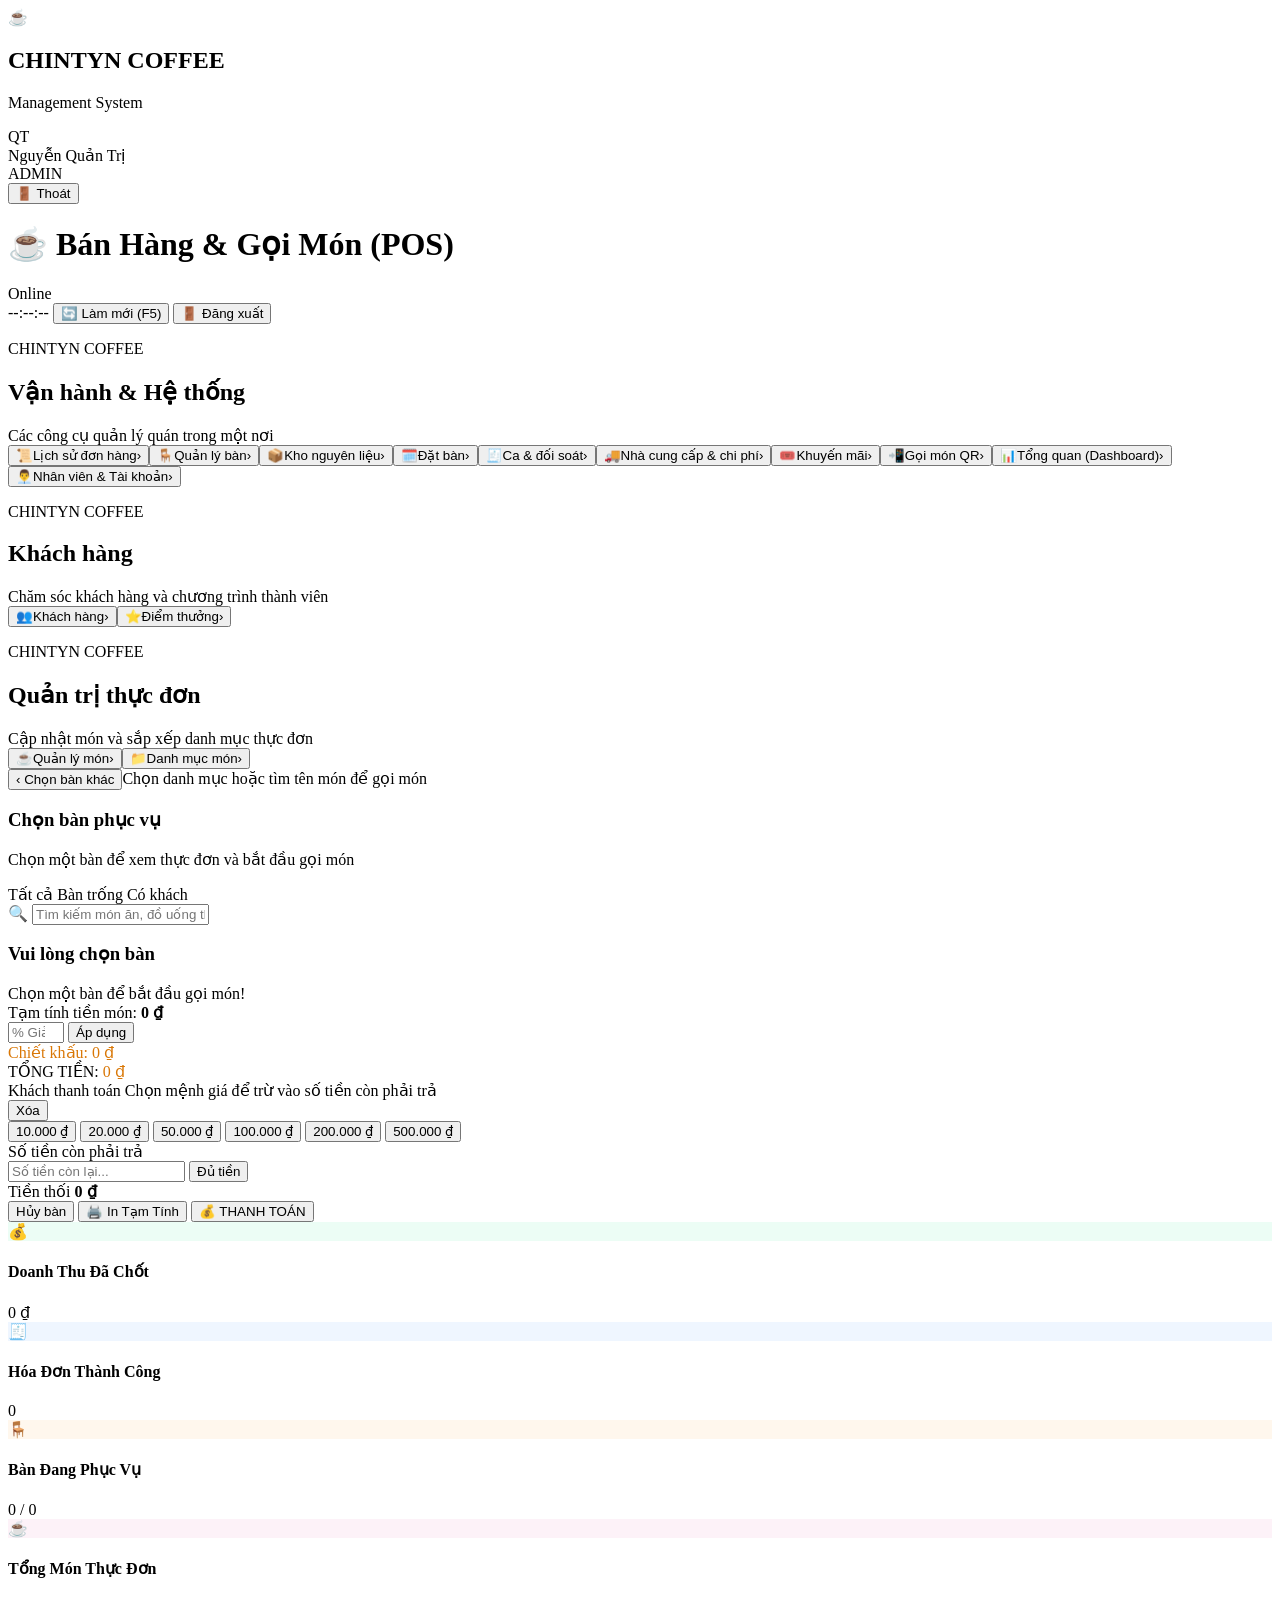
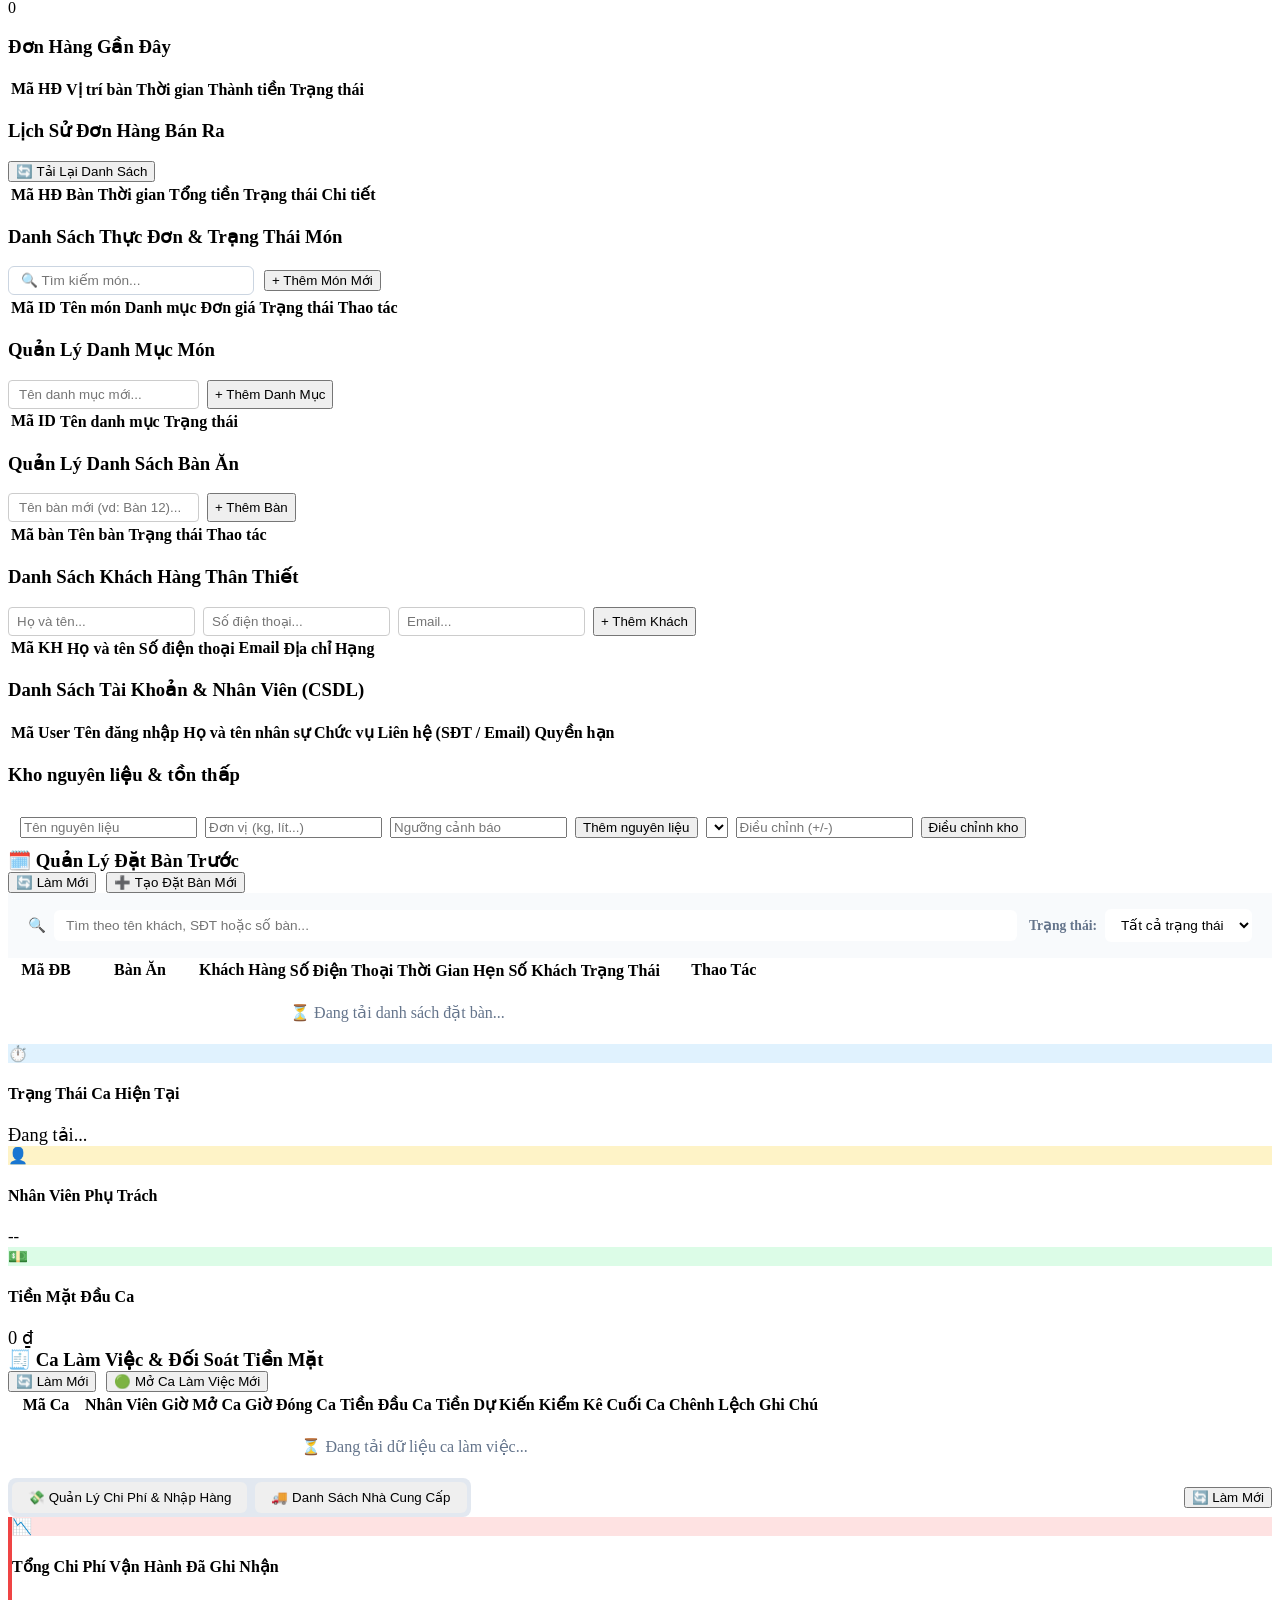
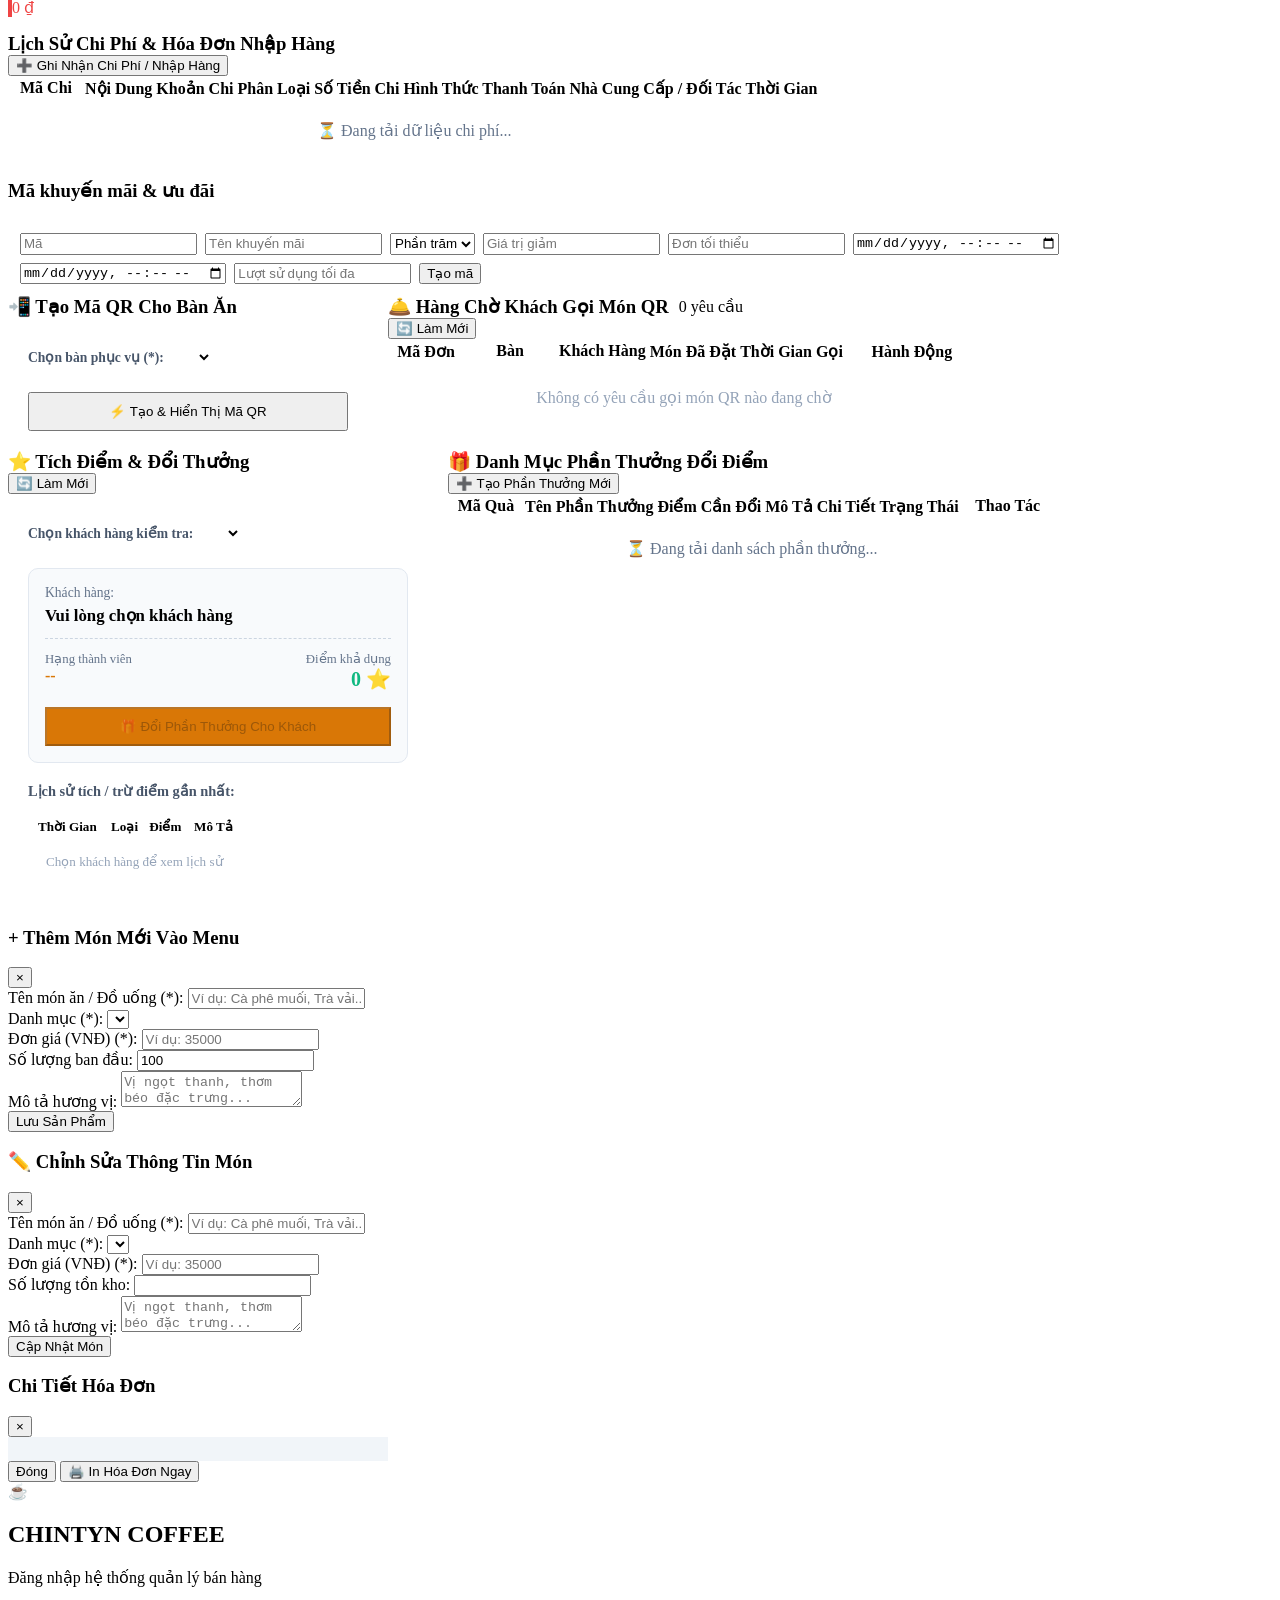
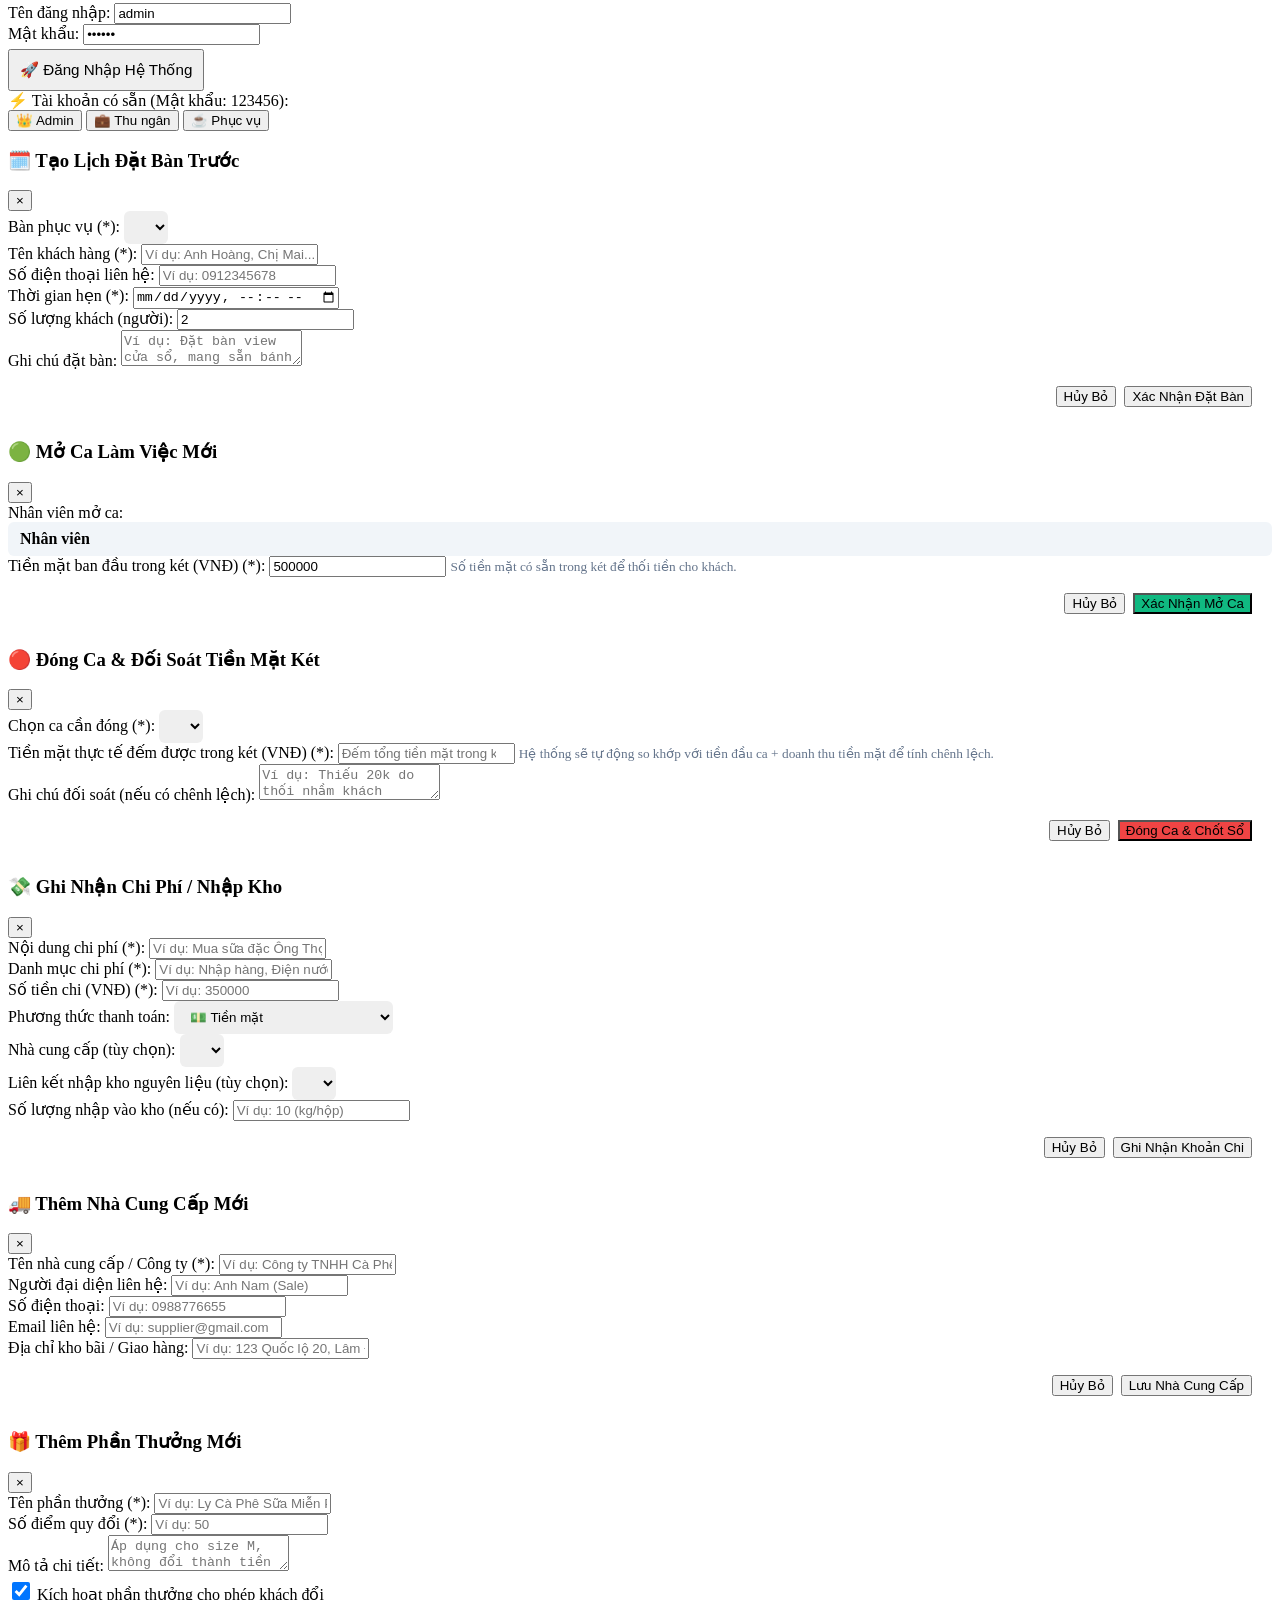
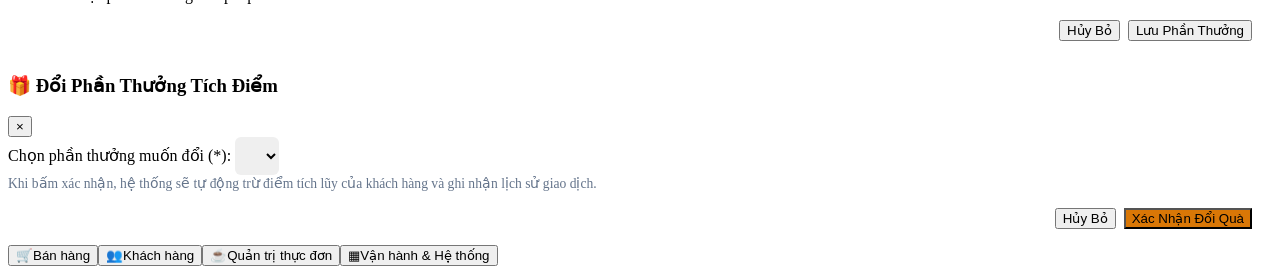
==== src/main/resources/static/index.html @ 024c8ac2 "Merge branch 'NguyenThiMongTuyen'" ====
<!DOCTYPE html>
<html lang="vi">
<head>
  <meta charset="UTF-8">
  <meta name="viewport" content="width=device-width, initial-scale=1.0">
  <title>ChinTyn Coffee - Hệ Thống Quản Lý Bán Hàng & POS</title>
  <link rel="stylesheet" href="/css/style.css">
<link rel="stylesheet" href="/css/components/navigation.css">
  <link rel="icon" href="data:image/svg+xml,<svg xmlns=%22http://www.w3.org/2000/svg%22 viewBox=%220 0 100 100%22><text y=%22.9em%22 font-size=%2290%22>☕</text></svg>">
</head>
<body>

  <!-- ================= SIDEBAR (GIỐNG HỆ THỐNG QUÁN CAFE) ================= -->
<div class="app-identity"><div class="brand-section">
      <div class="brand-icon">☕</div>
      <div class="brand-info">
        <h2>CHINTYN COFFEE</h2>
        <p>Management System</p>
      </div>
    </div>    <div class="user-profile-card">
      <div class="user-avatar" id="sidebarUserAvatar">QT</div>
      <div class="user-details">
        <div class="user-name" id="sidebarUserName">Nguyễn Quản Trị</div>
        <span class="user-role-badge" id="sidebarUserRole">ADMIN</span>
      </div>
      <button class="btn-logout" id="btnLogout" title="Đăng xuất khỏi hệ thống">
        <span>🚪</span>
        <span>Thoát</span>
      </button>
    </div>
</div>

  <!-- ================= MAIN WRAPPER ================= -->
  <div class="app-main">

    <!-- TOPBAR -->
    <header class="app-topbar">
      <div class="topbar-title">
        <h1 id="topbarPageTitle">☕ Bán Hàng & Gọi Món (POS)</h1>
        <div class="status-badge">
          <span class="status-dot"></span>
          <span>Online</span>
        </div>
      </div>
      <div class="topbar-actions">
        <span class="realtime-clock" id="realtimeClock">--:--:--</span>
        <button class="btn-refresh" id="btnRefreshAll" title="Làm mới toàn bộ dữ liệu">
          <span>🔄</span>
          <span>Làm mới (F5)</span>
        </button>
        <button class="btn-topbar-logout" id="btnTopbarLogout" title="Đăng xuất khỏi hệ thống">
          <span>🚪</span>
          <span>Đăng xuất</span>
        </button>
      </div>
    </header>

<div class="section-trail" hidden><button type="button" id="btnBackToHub">‹ Quay lại</button><span id="currentSectionName"></span></div>
    <!-- CONTENT AREA -->
    <div class="content-area"><section class="page-view hub-view" id="operationsPageView"><div class="hub-heading"><p>CHINTYN COFFEE</p><h2>Vận hành & Hệ thống</h2><span>Các công cụ quản lý quán trong một nơi</span></div><div class="feature-grid"><button type="button" class="nav-item feature-tile" data-page="orders"><span class="feature-icon">📜</span><span class="feature-label">Lịch sử đơn hàng</span><span class="feature-arrow" aria-hidden="true">›</span></button><button type="button" class="nav-item feature-tile" data-page="tables"><span class="feature-icon">🪑</span><span class="feature-label">Quản lý bàn</span><span class="feature-arrow" aria-hidden="true">›</span></button><button type="button" class="nav-item feature-tile" data-page="inventory"><span class="feature-icon">📦</span><span class="feature-label">Kho nguyên liệu</span><span class="feature-arrow" aria-hidden="true">›</span></button><button type="button" class="nav-item feature-tile" data-page="reservations"><span class="feature-icon">🗓️</span><span class="feature-label">Đặt bàn</span><span class="feature-arrow" aria-hidden="true">›</span></button><button type="button" class="nav-item feature-tile" data-page="shifts"><span class="feature-icon">🧾</span><span class="feature-label">Ca & đối soát</span><span class="feature-arrow" aria-hidden="true">›</span></button><button type="button" class="nav-item feature-tile" data-page="suppliers"><span class="feature-icon">🚚</span><span class="feature-label">Nhà cung cấp & chi phí</span><span class="feature-arrow" aria-hidden="true">›</span></button><button type="button" class="nav-item feature-tile" data-page="promotions"><span class="feature-icon">🎟️</span><span class="feature-label">Khuyến mãi</span><span class="feature-arrow" aria-hidden="true">›</span></button><button type="button" class="nav-item feature-tile" data-page="qr-orders"><span class="feature-icon">📲</span><span class="feature-label">Gọi món QR</span><span class="feature-arrow" aria-hidden="true">›</span></button><button type="button" class="nav-item feature-tile" data-page="dashboard"><span class="feature-icon">📊</span><span class="feature-label">Tổng quan (Dashboard)</span><span class="feature-arrow" aria-hidden="true">›</span></button><button type="button" class="nav-item feature-tile" data-page="users"><span class="feature-icon">👨‍💼</span><span class="feature-label">Nhân viên & Tài khoản</span><span class="feature-arrow" aria-hidden="true">›</span></button></div></section><section class="page-view hub-view" id="customer-hubPageView"><div class="hub-heading"><p>CHINTYN COFFEE</p><h2>Khách hàng</h2><span>Chăm sóc khách hàng và chương trình thành viên</span></div><div class="feature-grid"><button type="button" class="nav-item feature-tile" data-page="customers"><span class="feature-icon">👥</span><span class="feature-label">Khách hàng</span><span class="feature-arrow" aria-hidden="true">›</span></button><button type="button" class="nav-item feature-tile" data-page="loyalty"><span class="feature-icon">⭐</span><span class="feature-label">Điểm thưởng</span><span class="feature-arrow" aria-hidden="true">›</span></button></div></section><section class="page-view hub-view" id="menu-hubPageView"><div class="hub-heading"><p>CHINTYN COFFEE</p><h2>Quản trị thực đơn</h2><span>Cập nhật món và sắp xếp danh mục thực đơn</span></div><div class="feature-grid"><button type="button" class="nav-item feature-tile" data-page="products"><span class="feature-icon">☕</span><span class="feature-label">Quản lý món</span><span class="feature-arrow" aria-hidden="true">›</span></button><button type="button" class="nav-item feature-tile" data-page="categories"><span class="feature-icon">📁</span><span class="feature-label">Danh mục món</span><span class="feature-arrow" aria-hidden="true">›</span></button></div></section>

      <!-- ================= 1. POS PAGE (BÁN HÀNG) ================= -->
      <section class="page-view active" id="posPageView">
        <div class="pos-container">
<div class="pos-order-toolbar"><button type="button" id="btnChooseAnotherTable">‹ Chọn bàn khác</button><strong id="posSelectedTableName"></strong><span>Chọn danh mục hoặc tìm tên món để gọi món</span></div>

          <!-- CỘT 1: SƠ ĐỒ BÀN -->
          <div class="tables-panel">
            <div class="panel-header">
              <div><h3>Chọn bàn phục vụ</h3><p class="table-step-hint">Chọn một bàn để xem thực đơn và bắt đầu gọi món</p></div>
            </div>
            <div class="table-filter-pills">
              <span class="filter-pill active" data-filter="ALL">Tất cả</span>
              <span class="filter-pill" data-filter="AVAILABLE">Bàn trống</span>
              <span class="filter-pill" data-filter="OCCUPIED">Có khách</span>
            </div>
            <div class="tables-grid" id="tablesGrid">
              <!-- Render động -->
            </div>
          </div>

          <!-- CỘT 2: MENU SẢN PHẨM -->
          <div class="menu-panel">
            <div class="menu-search-bar">
              <div class="search-input-wrap">
                <span class="search-icon">🔍</span>
                <input type="text" id="productSearchInput" placeholder="Tìm kiếm món ăn, đồ uống theo tên...">
              </div>

            </div>
            <div class="categories-bar" id="categoriesBar" aria-label="Lọc món theo danh mục"></div>
            <div class="products-grid" id="productsGrid">
              <!-- Render động -->
            </div>
            <div class="pos-pagination" id="posProductsPagination"></div>
          </div>

          <!-- CỘT 3: HÓA ĐƠN & ORDER -->
          <div class="checkout-panel">
            <div class="checkout-header">
              <h3 id="posActiveTableTitle">Vui lòng chọn bàn</h3>
            </div>

            <div class="cart-items-box" id="cartItemsBox">
              <div class="empty-cart-msg">Chọn một bàn để bắt đầu gọi món!</div>
            </div>

            <div class="checkout-footer">
              <div class="row-calc">
                <span>Tạm tính tiền món:</span>
                <strong id="cartSubTotal">0 ₫</strong>
              </div>

              <!-- Chiết khấu -->
              <div class="input-discount-wrap">
                <input type="number" id="discountPercentInput" placeholder="% Giảm giá (0-100)" min="0" max="100">
                <button class="btn-discount" id="btnApplyDiscount">Áp dụng</button>
              </div>
              <div class="row-calc" style="color: #d97706;">
                <span>Chiết khấu:</span>
                <span id="cartDiscount">0 ₫</span>
              </div>

              <div class="row-calc total-row">
                <span>TỔNG TIỀN:</span>
                <span id="cartFinalTotal" style="color:#d97706;">0 ₫</span>
              </div>

              <div class="cash-change-calc">
                <div class="cash-payment-heading">
                  <div>
                    <span class="cash-payment-title">Khách thanh toán</span>
                    <span class="cash-payment-hint">Chọn mệnh giá để trừ vào số tiền còn phải trả</span>
                  </div>
                  <button type="button" class="cash-clear-btn" id="btnClearCash">Xóa</button>
                </div>
                <div class="cash-denominations" aria-label="Mệnh giá tiền mặt">
                  <button type="button" class="cash-denomination-btn" data-cash-deduct="10000">10.000 ₫</button>
                  <button type="button" class="cash-denomination-btn" data-cash-deduct="20000">20.000 ₫</button>
                  <button type="button" class="cash-denomination-btn" data-cash-deduct="50000">50.000 ₫</button>
                  <button type="button" class="cash-denomination-btn" data-cash-deduct="100000">100.000 ₫</button>
                  <button type="button" class="cash-denomination-btn" data-cash-deduct="200000">200.000 ₫</button>
                  <button type="button" class="cash-denomination-btn" data-cash-deduct="500000">500.000 ₫</button>
                </div>
                <div class="cash-input-row">
                  <label for="cashRemainingInput">Số tiền còn phải trả</label>
                  <div class="cash-input-controls">
                    <input type="number" id="cashRemainingInput" placeholder="Số tiền còn lại..." step="1000" inputmode="numeric">
                    <button type="button" class="cash-exact-btn" id="btnCashExact">Đủ tiền</button>
                  </div>
                </div>
                <div class="cash-change-result">
                  <span>Tiền thối</span>
                  <strong id="changeReturnText">0 ₫</strong>
                </div>
              </div>

              <div class="checkout-btn-group">
                <button class="btn-cancel-table" id="btnCancelTable">Hủy bàn</button>
                <button type="button" class="btn-print-temp" id="btnPrintTempReceipt" title="In phiếu tạm tính cho khách xem">🖨️ In Tạm Tính</button>
                <button class="btn-pay-now" id="btnPayNow">💰 THANH TOÁN</button>
              </div>
            </div>
          </div>

        </div>
      </section>

      <!-- ================= 2. DASHBOARD PAGE ================= -->
      <section class="page-view" id="dashboardPageView">
        <div class="admin-container">
          <div class="kpi-cards-grid">
            <div class="kpi-card">
              <div class="kpi-icon" style="background:#ecfdf5; color:#10b981;">💰</div>
              <div class="kpi-info">
                <h4>Doanh Thu Đã Chốt</h4>
                <div class="kpi-value" id="kpiRevenueToday">0 ₫</div>
              </div>
            </div>
            <div class="kpi-card">
              <div class="kpi-icon" style="background:#eff6ff; color:#3b82f6;">🧾</div>
              <div class="kpi-info">
                <h4>Hóa Đơn Thành Công</h4>
                <div class="kpi-value" id="kpiOrdersCount">0</div>
              </div>
            </div>
            <div class="kpi-card">
              <div class="kpi-icon" style="background:#fff7ed; color:#ea580c;">🪑</div>
              <div class="kpi-info">
                <h4>Bàn Đang Phục Vụ</h4>
                <div class="kpi-value" id="kpiActiveTables">0 / 0</div>
              </div>
            </div>
            <div class="kpi-card">
              <div class="kpi-icon" style="background:#fdf2f8; color:#db2777;">☕</div>
              <div class="kpi-info">
                <h4>Tổng Món Thực Đơn</h4>
                <div class="kpi-value" id="kpiTotalProducts">0</div>
              </div>
            </div>
          </div>

          <div class="data-card">
            <div class="data-card-header">
              <h3>Đơn Hàng Gần Đây</h3>
            </div>
            <table class="data-table">
              <thead>
                <tr>
                  <th>Mã HĐ</th>
                  <th>Vị trí bàn</th>
                  <th>Thời gian</th>
                  <th>Thành tiền</th>
                  <th>Trạng thái</th>
                </tr>
              </thead>
              <tbody id="dashboardRecentOrdersBody"></tbody>
            </table>
          </div>
        </div>
      </section>

      <!-- ================= 3. ORDERS PAGE ================= -->
      <section class="page-view" id="ordersPageView">
        <div class="admin-container">
          <div class="data-card">
            <div class="data-card-header">
              <h3>Lịch Sử Đơn Hàng Bán Ra</h3>
              <button type="button" class="btn-action-sm" id="btnRefreshOrdersList" style="cursor:pointer; display:flex; align-items:center; gap:4px;">🔄 Tải Lại Danh Sách</button>
            </div>
            <table class="data-table">
              <thead>
                <tr>
                  <th>Mã HĐ</th>
                  <th>Bàn</th>
                  <th>Thời gian</th>
                  <th>Tổng tiền</th>
                  <th>Trạng thái</th>
                  <th>Chi tiết</th>
                </tr>
              </thead>
              <tbody id="ordersTableBody"></tbody>
            </table>
          </div>
        </div>
      </section>

      <!-- ================= 4. PRODUCTS PAGE ================= -->
      <section class="page-view" id="productsPageView">
        <div class="admin-container">
          <div class="data-card">
            <div class="data-card-header">
              <h3>Danh Sách Thực Đơn & Trạng Thái Món</h3>
              <div style="display:flex; gap:10px; align-items:center;">
                <input type="text" id="adminProductSearch" placeholder="🔍 Tìm kiếm món..." style="padding:6px 12px; border:1px solid #cbd5e1; border-radius:6px; font-size:0.85rem; width:220px;">
                <button class="btn-primary" id="btnOpenAddProductModal">+ Thêm Món Mới</button>
              </div>
            </div>
            <table class="data-table">
              <thead>
                <tr>
                  <th>Mã ID</th>
                  <th>Tên món</th>
                  <th>Danh mục</th>
                  <th>Đơn giá</th>
                  <th>Trạng thái</th>
                  <th>Thao tác</th>
                </tr>
              </thead>
              <tbody id="productsAdminBody"></tbody>
            </table>
            <!-- Phân trang quản lý món -->
            <div class="pagination-wrapper" id="productsPagination"></div>
          </div>
        </div>
      </section>

      <!-- ================= 5. CATEGORIES PAGE ================= -->
      <section class="page-view" id="categoriesPageView">
        <div class="admin-container">
          <div class="data-card">
            <div class="data-card-header">
              <h3>Quản Lý Danh Mục Món</h3>
              <div style="display:flex; gap:8px;">
                <input type="text" id="addCategoryNameInput" placeholder="Tên danh mục mới..." style="padding:6px 10px; border:1px solid #ccc; border-radius:4px;">
                <button class="btn-primary" id="btnAddCategorySubmit">+ Thêm Danh Mục</button>
              </div>
            </div>
            <table class="data-table">
              <thead>
                <tr>
                  <th>Mã ID</th>
                  <th>Tên danh mục</th>
                  <th>Trạng thái</th>
                </tr>
              </thead>
              <tbody id="categoriesAdminBody"></tbody>
            </table>
          </div>
        </div>
      </section>

      <!-- ================= 6. TABLES PAGE ================= -->
      <section class="page-view" id="tablesPageView">
        <div class="admin-container">
          <div class="data-card">
            <div class="data-card-header">
              <h3>Quản Lý Danh Sách Bàn Ăn</h3>
              <div style="display:flex; gap:8px;">
                <input type="text" id="addTableNameInput" placeholder="Tên bàn mới (vd: Bàn 12)..." style="padding:6px 10px; border:1px solid #ccc; border-radius:4px;">
                <button class="btn-primary" id="btnAddTableSubmit">+ Thêm Bàn</button>
              </div>
            </div>
            <table class="data-table">
              <thead>
                <tr>
                  <th>Mã bàn</th>
                  <th>Tên bàn</th>
                  <th>Trạng thái</th>
                  <th>Thao tác</th>
                </tr>
              </thead>
              <tbody id="tablesAdminBody"></tbody>
            </table>
          </div>
        </div>
      </section>

      <!-- ================= 7. CUSTOMERS PAGE ================= -->
      <section class="page-view" id="customersPageView">
        <div class="admin-container">
          <div class="data-card">
            <div class="data-card-header">
              <h3>Danh Sách Khách Hàng Thân Thiết</h3>
              <div style="display:flex; gap:8px;">
                <input type="text" id="addCustomerName" placeholder="Họ và tên..." style="padding:6px 8px; border:1px solid #ccc; border-radius:4px;">
                <input type="text" id="addCustomerPhone" placeholder="Số điện thoại..." style="padding:6px 8px; border:1px solid #ccc; border-radius:4px;">
                <input type="email" id="addCustomerEmail" placeholder="Email..." style="padding:6px 8px; border:1px solid #ccc; border-radius:4px;">
                <button class="btn-primary" id="btnAddCustomerSubmit">+ Thêm Khách</button>
              </div>
            </div>
            <table class="data-table">
              <thead>
                <tr>
                  <th>Mã KH</th>
                  <th>Họ và tên</th>
                  <th>Số điện thoại</th>
                  <th>Email</th>
                  <th>Địa chỉ</th>
                  <th>Hạng</th>
                </tr>
              </thead>
              <tbody id="customersAdminBody"></tbody>
            </table>
          </div>
        </div>
      </section>

      <!-- ================= 8. USERS PAGE ================= -->
      <section class="page-view" id="usersPageView">
        <div class="admin-container">
          <div class="data-card">
            <div class="data-card-header">
              <h3>Danh Sách Tài Khoản & Nhân Viên (CSDL)</h3>
            </div>
            <table class="data-table">
              <thead>
                <tr>
                  <th>Mã User</th>
                  <th>Tên đăng nhập</th>
                  <th>Họ và tên nhân sự</th>
                  <th>Chức vụ</th>
                  <th>Liên hệ (SĐT / Email)</th>
                  <th>Quyền hạn</th>
                </tr>
              </thead>
              <tbody id="usersAdminBody"></tbody>
            </table>
          </div>
        </div>
      </section>

      <section class="page-view" id="inventoryPageView">
        <div class="admin-container">
          <div class="data-card">
            <div class="data-card-header"><h3>Kho nguyên liệu & tồn thấp</h3></div>
            <div style="display:flex;gap:8px;flex-wrap:wrap;padding:12px">
              <input id="opIngredientName" placeholder="Tên nguyên liệu">
              <input id="opIngredientUnit" placeholder="Đơn vị (kg, lít...)">
              <input id="opIngredientThreshold" type="number" min="0" step="0.001" placeholder="Ngưỡng cảnh báo">
              <button id="opAddIngredient" class="btn-primary">Thêm nguyên liệu</button>
              <select id="opIngredientSelect"></select>
              <input id="opStockQuantity" type="number" step="0.001" placeholder="Điều chỉnh (+/-)">
              <button id="opAdjustStock" class="btn-primary">Điều chỉnh kho</button>
            </div>
            <div id="opIngredients"></div>
            <div id="opProductLowStock"></div>
          </div>
        </div>
      </section>

            <section class="page-view" id="reservationsPageView">
        <div class="admin-container">
          <div class="data-card">
            <div class="data-card-header">
              <div style="display:flex; align-items:center; gap:12px;">
                <h3 style="margin:0;">🗓️ Quản Lý Đặt Bàn Trước</h3>
              </div>
              <div style="display:flex; gap:10px; align-items:center;">
                <button class="btn-action-sm" id="btnRefreshReservations" title="Tải lại danh sách">🔄 Làm Mới</button>
                <button class="btn-primary" id="btnOpenAddReservationModal">➕ Tạo Đặt Bàn Mới</button>
              </div>
            </div>
            <div style="display:flex; gap:12px; padding:16px 20px; background:#f8fafc; border-bottom:1px solid var(--border-color); flex-wrap:wrap; align-items:center;">
              <div style="display:flex; align-items:center; gap:8px; flex:1; min-width:240px;">
                <span style="font-size:0.9rem; color:#64748b;">🔍</span>
                <input type="text" id="resSearchInput" placeholder="Tìm theo tên khách, SĐT hoặc số bàn..." style="width:100%; padding:8px 12px; border:1px solid var(--border-color); border-radius:6px; font-size:0.85rem;">
              </div>
              <div style="display:flex; align-items:center; gap:8px;">
                <span style="font-size:0.85rem; font-weight:600; color:#64748b;">Trạng thái:</span>
                <select id="resFilterStatus" style="padding:8px 12px; border:1px solid var(--border-color); border-radius:6px; font-size:0.85rem; background:#fff;">
                  <option value="ALL">Tất cả trạng thái</option>
                  <option value="BOOKED">Đang đặt trước</option>
                  <option value="CANCELLED">Đã hủy</option>
                </select>
              </div>
            </div>
            <div style="overflow-x:auto;">
              <table class="data-table">
                <thead>
                  <tr>
                    <th style="width:70px;">Mã ĐB</th>
                    <th style="width:110px;">Bàn Ăn</th>
                    <th>Khách Hàng</th>
                    <th>Số Điện Thoại</th>
                    <th>Thời Gian Hẹn</th>
                    <th>Số Khách</th>
                    <th>Trạng Thái</th>
                    <th style="width:120px;">Thao Tác</th>
                  </tr>
                </thead>
                <tbody id="reservationsTableBody">
                  <tr><td colspan="8" align="center" style="padding:20px; color:#64748b;">⏳ Đang tải danh sách đặt bàn...</td></tr>
                </tbody>
              </table>
            </div>
          </div>
        </div>
      </section>

            <section class="page-view" id="shiftsPageView">
        <div class="admin-container">
          <!-- KPI & Active Shift Status Card -->
          <div class="kpi-cards-grid" style="grid-template-columns: repeat(3, 1fr);">
            <div class="kpi-card">
              <div class="kpi-icon" style="background:#e0f2fe; color:#0284c7;">⏱️</div>
              <div class="kpi-info">
                <h4>Trạng Thái Ca Hiện Tại</h4>
                <div class="kpi-value" id="shiftKpiStatus" style="font-size:1.15rem;">Đang tải...</div>
              </div>
            </div>
            <div class="kpi-card">
              <div class="kpi-icon" style="background:#fef3c7; color:#d97706;">👤</div>
              <div class="kpi-info">
                <h4>Nhân Viên Phụ Trách</h4>
                <div class="kpi-value" id="shiftKpiEmployee" style="font-size:1.05rem;">--</div>
              </div>
            </div>
            <div class="kpi-card">
              <div class="kpi-icon" style="background:#dcfce7; color:#16a34a;">💵</div>
              <div class="kpi-info">
                <h4>Tiền Mặt Đầu Ca</h4>
                <div class="kpi-value" id="shiftKpiOpeningCash" style="font-size:1.15rem;">0 ₫</div>
              </div>
            </div>
          </div>

          <div class="data-card">
            <div class="data-card-header">
              <h3 style="margin:0;">🧾 Ca Làm Việc & Đối Soát Tiền Mặt</h3>
              <div style="display:flex; gap:10px; align-items:center;">
                <button class="btn-action-sm" id="btnRefreshShifts" title="Làm mới lịch sử ca">🔄 Làm Mới</button>
                <button class="btn-primary" id="btnToggleShiftAction">🟢 Mở Ca Làm Việc Mới</button>
              </div>
            </div>
            <div style="overflow-x:auto;">
              <table class="data-table">
                <thead>
                  <tr>
                    <th style="width:70px;">Mã Ca</th>
                    <th>Nhân Viên</th>
                    <th>Giờ Mở Ca</th>
                    <th>Giờ Đóng Ca</th>
                    <th>Tiền Đầu Ca</th>
                    <th>Tiền Dự Kiến</th>
                    <th>Kiểm Kê Cuối Ca</th>
                    <th>Chênh Lệch</th>
                    <th>Ghi Chú</th>
                  </tr>
                </thead>
                <tbody id="shiftsTableBody">
                  <tr><td colspan="9" align="center" style="padding:20px; color:#64748b;">⏳ Đang tải dữ liệu ca làm việc...</td></tr>
                </tbody>
              </table>
            </div>
          </div>
        </div>
      </section>

            <section class="page-view" id="suppliersPageView">
        <div class="admin-container">
          <!-- Top Sub-Tab Navigation & Total Expense KPI -->
          <div style="display:flex; justify-content:space-between; align-items:center; flex-wrap:wrap; gap:12px;">
            <div style="display:flex; gap:8px; background:#e2e8f0; padding:4px; border-radius:8px;">
              <button id="tabBtnExpenses" class="btn-action-sm active" style="padding:8px 16px; border:none; border-radius:6px; cursor:pointer;">💸 Quản Lý Chi Phí & Nhập Hàng</button>
              <button id="tabBtnSuppliers" class="btn-action-sm" style="padding:8px 16px; border:none; border-radius:6px; cursor:pointer;">🚚 Danh Sách Nhà Cung Cấp</button>
            </div>
            <div style="display:flex; gap:10px; align-items:center;">
              <button class="btn-action-sm" id="btnRefreshSupplierExpenses">🔄 Làm Mới</button>
            </div>
          </div>

          <!-- Subview 1: Chi Phí & Nhập Kho -->
          <div id="subviewExpenses">
            <div class="kpi-cards-grid" style="grid-template-columns: 1fr; margin-bottom:16px;">
              <div class="kpi-card" style="border-left: 4px solid #ef4444;">
                <div class="kpi-icon" style="background:#fee2e2; color:#dc2626;">📉</div>
                <div class="kpi-info">
                  <h4>Tổng Chi Phí Vận Hành Đã Ghi Nhận</h4>
                  <div class="kpi-value" id="kpiTotalExpensesAmount" style="color:#ef4444;">0 ₫</div>
                </div>
              </div>
            </div>

            <div class="data-card">
              <div class="data-card-header">
                <h3 style="margin:0;">Lịch Sử Chi Phí & Hóa Đơn Nhập Hàng</h3>
                <button class="btn-primary" id="btnOpenAddExpenseModal">➕ Ghi Nhận Chi Phí / Nhập Hàng</button>
              </div>
              <div style="overflow-x:auto;">
                <table class="data-table">
                  <thead>
                    <tr>
                      <th style="width:70px;">Mã Chi</th>
                      <th>Nội Dung Khoản Chi</th>
                      <th>Phân Loại</th>
                      <th>Số Tiền Chi</th>
                      <th>Hình Thức Thanh Toán</th>
                      <th>Nhà Cung Cấp / Đối Tác</th>
                      <th>Thời Gian</th>
                    </tr>
                  </thead>
                  <tbody id="expensesTableBody">
                    <tr><td colspan="7" align="center" style="padding:20px; color:#64748b;">⏳ Đang tải dữ liệu chi phí...</td></tr>
                  </tbody>
                </table>
              </div>
            </div>
          </div>

          <!-- Subview 2: Danh Sách Nhà Cung Cấp -->
          <div id="subviewSuppliers" style="display:none;">
            <div class="data-card">
              <div class="data-card-header">
                <h3 style="margin:0;">Danh Sách Đối Tác & Nhà Cung Cấp</h3>
                <button class="btn-primary" id="btnOpenAddSupplierModal">➕ Thêm Nhà Cung Cấp</button>
              </div>
              <div style="overflow-x:auto;">
                <table class="data-table">
                  <thead>
                    <tr>
                      <th style="width:70px;">Mã NCC</th>
                      <th>Tên Nhà Cung Cấp</th>
                      <th>Người Liên Hệ</th>
                      <th>Số Điện Thoại</th>
                      <th>Email</th>
                      <th>Địa Chỉ</th>
                      <th style="width:90px;">Thao Tác</th>
                    </tr>
                  </thead>
                  <tbody id="suppliersTableBody">
                    <tr><td colspan="7" align="center" style="padding:20px; color:#64748b;">⏳ Đang tải danh sách nhà cung cấp...</td></tr>
                  </tbody>
                </table>
              </div>
            </div>
          </div>
        </div>
      </section>

      <section class="page-view" id="promotionsPageView">
        <div class="admin-container">
          <div class="data-card">
            <div class="data-card-header"><h3>Mã khuyến mãi & ưu đãi</h3></div>
            <div style="display:flex;gap:8px;padding:12px;flex-wrap:wrap">
              <input id="opPromoCode" placeholder="Mã"><input id="opPromoName" placeholder="Tên khuyến mãi">
              <select id="opPromoType"><option value="PERCENT">Phần trăm</option><option value="AMOUNT">Số tiền</option></select>
              <input id="opPromoValue" type="number" min="0" step="0.01" placeholder="Giá trị giảm">
              <input id="opPromoMinimum" type="number" min="0" placeholder="Đơn tối thiểu">
              <input id="opPromoStarts" type="datetime-local" title="Bắt đầu">
              <input id="opPromoEnds" type="datetime-local" title="Kết thúc">
              <input id="opPromoLimit" type="number" min="1" placeholder="Lượt sử dụng tối đa">
              <button id="opAddPromotion" class="btn-primary">Tạo mã</button>
            </div><div id="opPromotions"></div>
          </div>
        </div>
      </section>

            <section class="page-view" id="qr-ordersPageView">
        <div class="admin-container">
          <div style="display:grid; grid-template-columns: 360px 1fr; gap:20px; align-items:start;">
            <!-- Left Card: Tạo mã QR cho bàn -->
            <div class="data-card">
              <div class="data-card-header">
                <h3 style="margin:0;">📲 Tạo Mã QR Cho Bàn Ăn</h3>
              </div>
              <div style="padding:20px; display:flex; flex-direction:column; gap:16px;">
                <div class="form-field">
                  <label style="font-weight:600; font-size:0.85rem; color:#475569;">Chọn bàn phục vụ (*):</label>
                  <select id="qrTableSelect" style="padding:10px 12px; border:1px solid var(--border-color); border-radius:6px; font-size:0.9rem; background:#fff;"></select>
                </div>
                <button class="btn-primary" id="btnGenerateTableQr" style="padding:10px; width:100%; display:flex; justify-content:center; align-items:center; gap:6px;">
                  ⚡ Tạo & Hiển Thị Mã QR
                </button>
                <div id="qrCodeDisplayBox" style="display:none; margin-top:8px;"></div>
              </div>
            </div>

            <!-- Right Card: Hàng chờ duyệt đơn gọi món -->
            <div class="data-card">
              <div class="data-card-header">
                <div style="display:flex; align-items:center; gap:10px;">
                  <h3 style="margin:0;">🛎️ Hàng Chờ Khách Gọi Món QR</h3>
                  <span id="qrPendingCountBadge" class="badge-tag pending">0 yêu cầu</span>
                </div>
                <button class="btn-action-sm" id="btnRefreshQrQueue" title="Làm mới hàng chờ">🔄 Làm Mới</button>
              </div>
              <div style="overflow-x:auto;">
                <table class="data-table">
                  <thead>
                    <tr>
                      <th style="width:70px;">Mã Đơn</th>
                      <th style="width:90px;">Bàn</th>
                      <th>Khách Hàng</th>
                      <th>Món Đã Đặt</th>
                      <th>Thời Gian Gọi</th>
                      <th style="width:130px;">Hành Động</th>
                    </tr>
                  </thead>
                  <tbody id="qrPendingOrdersTableBody">
                    <tr><td colspan="6" align="center" style="padding:24px; color:#94a3b8;">Không có yêu cầu gọi món QR nào đang chờ</td></tr>
                  </tbody>
                </table>
              </div>
            </div>
          </div>
        </div>
      </section>

            <section class="page-view" id="loyaltyPageView">
        <div class="admin-container">
          <div style="display:grid; grid-template-columns: 420px 1fr; gap:20px; align-items:start;">
            <!-- Left Card: Tra cứu điểm & Đổi quà -->
            <div class="data-card">
              <div class="data-card-header">
                <h3 style="margin:0;">⭐ Tích Điểm & Đổi Thưởng</h3>
                <button class="btn-action-sm" id="btnRefreshLoyalty">🔄 Làm Mới</button>
              </div>
              <div style="padding:20px; display:flex; flex-direction:column; gap:16px;">
                <div class="form-field">
                  <label style="font-weight:600; font-size:0.85rem; color:#475569;">Chọn khách hàng kiểm tra:</label>
                  <select id="loyaltyCustomerSelect" style="padding:10px 12px; border:1px solid var(--border-color); border-radius:6px; font-size:0.9rem; background:#fff;"></select>
                </div>

                <!-- Customer Loyalty Summary Box -->
                <div style="background:#f8fafc; border:1px solid #e2e8f0; border-radius:10px; padding:16px;">
                  <div style="font-size:0.85rem; color:#64748b; margin-bottom:4px;">Khách hàng:</div>
                  <div id="loyaltyCustomerNameDisplay" style="font-weight:700; color:var(--text-primary); font-size:1.05rem;">Vui lòng chọn khách hàng</div>
                  <div style="display:flex; justify-content:space-between; margin-top:12px; padding-top:12px; border-top:1px dashed #cbd5e1;">
                    <div>
                      <div style="font-size:0.8rem; color:#64748b;">Hạng thành viên</div>
                      <div id="loyaltyCustomerTierDisplay" style="font-weight:700; color:var(--primary-accent-hover, #d97706);">--</div>
                    </div>
                    <div style="text-align:right;">
                      <div style="font-size:0.8rem; color:#64748b;">Điểm khả dụng</div>
                      <div id="loyaltyPointsBalance" style="font-size:1.25rem; font-weight:800; color:#10b981;">0 ⭐</div>
                    </div>
                  </div>
                  <button class="btn-primary" id="btnOpenRedeemRewardModal" disabled style="width:100%; margin-top:16px; padding:10px; background:#d97706;">
                    🎁 Đổi Phần Thưởng Cho Khách
                  </button>
                </div>

                <!-- Loyalty History Table -->
                <h4 style="font-size:0.9rem; font-weight:700; margin:4px 0 0; color:#475569;">Lịch sử tích / trừ điểm gần nhất:</h4>
                <div style="max-height:220px; overflow-y:auto; border:1px solid var(--border-color); border-radius:8px;">
                  <table class="data-table" style="font-size:0.82rem;">
                    <thead>
                      <tr>
                        <th>Thời Gian</th>
                        <th>Loại</th>
                        <th>Điểm</th>
                        <th>Mô Tả</th>
                      </tr>
                    </thead>
                    <tbody id="loyaltyHistoryTableBody">
                      <tr><td colspan="4" align="center" style="padding:16px; color:#94a3b8;">Chọn khách hàng để xem lịch sử</td></tr>
                    </tbody>
                  </table>
                </div>
              </div>
            </div>

            <!-- Right Card: Quản lý danh mục quà tặng -->
            <div class="data-card">
              <div class="data-card-header">
                <h3 style="margin:0;">🎁 Danh Mục Phần Thưởng Đổi Điểm</h3>
                <button class="btn-primary" id="btnOpenAddRewardModal">➕ Tạo Phần Thưởng Mới</button>
              </div>
              <div style="overflow-x:auto;">
                <table class="data-table">
                  <thead>
                    <tr>
                      <th style="width:70px;">Mã Quà</th>
                      <th>Tên Phần Thưởng</th>
                      <th>Điểm Cần Đổi</th>
                      <th>Mô Tả Chi Tiết</th>
                      <th>Trạng Thái</th>
                      <th style="width:90px;">Thao Tác</th>
                    </tr>
                  </thead>
                  <tbody id="rewardsTableBody">
                    <tr><td colspan="6" align="center" style="padding:20px; color:#64748b;">⏳ Đang tải danh sách phần thưởng...</td></tr>
                  </tbody>
                </table>
              </div>
            </div>
          </div>
        </div>
      </section>

    </div>
  </div>

  <!-- ================= MODAL THÊM MÓN ================= -->
  <div class="modal-backdrop" id="addProductModal">
    <div class="modal-window">
      <div class="modal-head">
        <h3>+ Thêm Món Mới Vào Menu</h3>
        <button class="btn-close" id="btnCloseAddProductModal">&times;</button>
      </div>
      <div class="modal-body">
        <div class="form-field">
          <label>Tên món ăn / Đồ uống (*):</label>
          <input type="text" id="addProductName" placeholder="Ví dụ: Cà phê muối, Trà vải...">
        </div>
        <div class="form-field">
          <label>Danh mục (*):</label>
          <select id="addProductCategorySelect"></select>
        </div>
        <div class="form-field">
          <label>Đơn giá (VNĐ) (*):</label>
          <input type="number" id="addProductPrice" placeholder="Ví dụ: 35000" min="1000">
        </div>
        <div class="form-field">
          <label>Số lượng ban đầu:</label>
          <input type="number" id="addProductQty" value="100" min="0">
        </div>
        <div class="form-field">
          <label>Mô tả hương vị:</label>
          <textarea id="addProductDesc" rows="2" placeholder="Vị ngọt thanh, thơm béo đặc trưng..."></textarea>
        </div>
      </div>
      <div class="modal-foot">
        <button class="btn-primary" id="btnSubmitAddProduct">Lưu Sản Phẩm</button>
      </div>
    </div>
  </div>


  <!-- ================= MODAL SỬA MÓN ================= -->
  <div class="modal-backdrop" id="editProductModal">
    <div class="modal-window">
      <div class="modal-head">
        <h3>✏️ Chỉnh Sửa Thông Tin Món</h3>
        <button class="btn-close" id="btnCloseEditProductModal">&times;</button>
      </div>
      <div class="modal-body">
        <input type="hidden" id="editProductId">
        <div class="form-field">
          <label>Tên món ăn / Đồ uống (*):</label>
          <input type="text" id="editProductName" placeholder="Ví dụ: Cà phê muối, Trà vải...">
        </div>
        <div class="form-field">
          <label>Danh mục (*):</label>
          <select id="editProductCategorySelect"></select>
        </div>
        <div class="form-field">
          <label>Đơn giá (VNĐ) (*):</label>
          <input type="number" id="editProductPrice" placeholder="Ví dụ: 35000" min="1000">
        </div>
        <div class="form-field">
          <label>Số lượng tồn kho:</label>
          <input type="number" id="editProductQty" min="0">
        </div>
        <div class="form-field">
          <label>Mô tả hương vị:</label>
          <textarea id="editProductDesc" rows="2" placeholder="Vị ngọt thanh, thơm béo đặc trưng..."></textarea>
        </div>
      </div>
      <div class="modal-foot">
        <button class="btn-primary" id="btnSubmitEditProduct">Cập Nhật Món</button>
      </div>
    </div>
  </div>

  <!-- ================= MODAL IN HÓA ĐƠN NHIỆT 80MM ================= -->
  <div class="modal-backdrop" id="thermalReceiptModal">
    <div class="modal-window" style="max-width: 380px;">
      <div class="modal-head">
        <h3>Chi Tiết Hóa Đơn</h3>
        <button class="btn-close" id="btnCloseReceiptModal">&times;</button>
      </div>
      <div class="modal-body" style="padding: 12px; background:#f1f5f9;">
        <div class="receipt-paper-view" id="thermalReceiptPaper"></div>
      </div>
      <div class="modal-foot" style="justify-content: space-between;">
        <button class="btn-action-sm" onclick="document.getElementById('thermalReceiptModal').classList.remove('show');">Đóng</button>
        <button class="btn-primary" id="btnPrintReceiptBtn">🖨️ In Hóa Đơn Ngay</button>
      </div>
    </div>
  </div>

  <!-- ================= MODAL ĐĂNG NHẬP / ĐĂNG XUẤT ================= -->
  <div class="login-backdrop" id="loginModal">
    <div class="login-card">
      <div class="login-header">
        <div class="login-icon">☕</div>
        <h2>CHINTYN COFFEE</h2>
        <p>Đăng nhập hệ thống quản lý bán hàng</p>
      </div>
      <div class="login-body">
        <div class="form-field">
          <label>Tên đăng nhập:</label>
          <input type="text" id="loginUsername" placeholder="Nhập tên đăng nhập (admin, cashier, staff)" value="admin" autocomplete="username">
        </div>
        <div class="form-field">
          <label>Mật khẩu:</label>
          <input type="password" id="loginPassword" placeholder="Nhập mật khẩu (123456)" value="123456" autocomplete="current-password">
        </div>
        <button class="btn-primary" id="btnSubmitLogin" style="padding:10px; font-size:0.95rem; margin-top:4px;">
          🚀 Đăng Nhập Hệ Thống
        </button>

        <div class="quick-roles">
          <div class="quick-roles-title">⚡ Tài khoản có sẵn (Mật khẩu: 123456):</div>
          <div class="quick-role-btns">
            <button type="button" class="btn-quick-role" data-user="admin">👑 Admin</button>
            <button type="button" class="btn-quick-role" data-user="cashier">💼 Thu ngân</button>
            <button type="button" class="btn-quick-role" data-user="staff">☕ Phục vụ</button>
          </div>
        </div>
      </div>
    </div>
  </div>

  
  <!-- ================= MODAL ĐẶT BÀN ================= -->
  <div class="modal-backdrop" id="addReservationModal">
    <div class="modal-window">
      <div class="modal-head">
        <h3>🗓️ Tạo Lịch Đặt Bàn Trước</h3>
        <button class="btn-close" id="btnCloseReservationModal">&times;</button>
      </div>
      <form id="formAddReservation">
        <div class="modal-body">
          <div class="form-field">
            <label>Bàn phục vụ (*):</label>
            <select id="resModalTableSelect" required style="padding:8px 12px; border:1px solid var(--border-color); border-radius:6px;"></select>
          </div>
          <div class="form-field">
            <label>Tên khách hàng (*):</label>
            <input type="text" id="resModalCustomerName" required placeholder="Ví dụ: Anh Hoàng, Chị Mai...">
          </div>
          <div class="form-field">
            <label>Số điện thoại liên hệ:</label>
            <input type="tel" id="resModalCustomerPhone" placeholder="Ví dụ: 0912345678">
          </div>
          <div class="form-field">
            <label>Thời gian hẹn (*):</label>
            <input type="datetime-local" id="resModalDateTime" required>
          </div>
          <div class="form-field">
            <label>Số lượng khách (người):</label>
            <input type="number" id="resModalPartySize" min="1" value="2">
          </div>
          <div class="form-field">
            <label>Ghi chú đặt bàn:</label>
            <textarea id="resModalNote" rows="2" placeholder="Ví dụ: Đặt bàn view cửa sổ, mang sẵn bánh kem..."></textarea>
          </div>
        </div>
        <div class="modal-foot" style="display:flex; justify-content:flex-end; gap:8px; padding:16px 20px; border-top:1px solid var(--border-color);">
          <button type="button" class="btn-action-sm" id="btnCancelReservationModal">Hủy Bỏ</button>
          <button type="submit" class="btn-primary">Xác Nhận Đặt Bàn</button>
        </div>
      </form>
    </div>
  </div>

  <!-- ================= MODAL MỞ CA LÀM VIỆC ================= -->
  <div class="modal-backdrop" id="openShiftModal">
    <div class="modal-window">
      <div class="modal-head">
        <h3>🟢 Mở Ca Làm Việc Mới</h3>
        <button class="btn-close" id="btnCloseOpenShiftModal">&times;</button>
      </div>
      <form id="formOpenShift">
        <div class="modal-body">
          <div class="form-field">
            <label>Nhân viên mở ca:</label>
            <div id="openShiftEmpName" style="padding:8px 12px; background:#f1f5f9; border-radius:6px; font-weight:700;">Nhân viên</div>
          </div>
          <div class="form-field">
            <label>Tiền mặt ban đầu trong két (VNĐ) (*):</label>
            <input type="number" id="openShiftCashInput" min="0" step="1000" value="500000" placeholder="Nhập số tiền mặt đầu ca" required>
            <small style="color:#64748b;">Số tiền mặt có sẵn trong két để thối tiền cho khách.</small>
          </div>
        </div>
        <div class="modal-foot" style="display:flex; justify-content:flex-end; gap:8px; padding:16px 20px; border-top:1px solid var(--border-color);">
          <button type="button" class="btn-action-sm" id="btnCancelOpenShiftModal">Hủy Bỏ</button>
          <button type="submit" class="btn-primary" style="background:#10b981;">Xác Nhận Mở Ca</button>
        </div>
      </form>
    </div>
  </div>

  <!-- ================= MODAL ĐÓNG CA & ĐỐI SOÁT ================= -->
  <div class="modal-backdrop" id="closeShiftModal">
    <div class="modal-window">
      <div class="modal-head">
        <h3>🔴 Đóng Ca & Đối Soát Tiền Mặt Két</h3>
        <button class="btn-close" id="btnCloseCloseShiftModal">&times;</button>
      </div>
      <form id="formCloseShift">
        <div class="modal-body">
          <div class="form-field">
            <label>Chọn ca cần đóng (*):</label>
            <select id="closeShiftModalSelect" required style="padding:8px 12px; border:1px solid var(--border-color); border-radius:6px;"></select>
          </div>
          <div class="form-field">
            <label>Tiền mặt thực tế đếm được trong két (VNĐ) (*):</label>
            <input type="number" id="closeShiftCashInput" min="0" step="1000" placeholder="Đếm tổng tiền mặt trong két và nhập vào" required>
            <small style="color:#64748b;">Hệ thống sẽ tự động so khớp với tiền đầu ca + doanh thu tiền mặt để tính chênh lệch.</small>
          </div>
          <div class="form-field">
            <label>Ghi chú đối soát (nếu có chênh lệch):</label>
            <textarea id="closeShiftNoteInput" rows="2" placeholder="Ví dụ: Thiếu 20k do thối nhầm khách quen..."></textarea>
          </div>
        </div>
        <div class="modal-foot" style="display:flex; justify-content:flex-end; gap:8px; padding:16px 20px; border-top:1px solid var(--border-color);">
          <button type="button" class="btn-action-sm" id="btnCancelCloseShiftModal">Hủy Bỏ</button>
          <button type="submit" class="btn-primary" style="background:#ef4444;">Đóng Ca & Chốt Sổ</button>
        </div>
      </form>
    </div>
  </div>

  <!-- ================= MODAL GHI CHI PHÍ & NHẬP HÀNG ================= -->
  <div class="modal-backdrop" id="addExpenseModal">
    <div class="modal-window">
      <div class="modal-head">
        <h3>💸 Ghi Nhận Chi Phí / Nhập Kho</h3>
        <button class="btn-close" id="btnCloseExpenseModal">&times;</button>
      </div>
      <form id="formAddExpense">
        <div class="modal-body">
          <div class="form-field">
            <label>Nội dung chi phí (*):</label>
            <input type="text" id="expenseModalDesc" required placeholder="Ví dụ: Mua sữa đặc Ông Thọ, Tiền điện tháng 10...">
          </div>
          <div class="form-field">
            <label>Danh mục chi phí (*):</label>
            <input type="text" id="expenseModalCategory" required placeholder="Ví dụ: Nhập hàng, Điện nước, Mặt bằng, Tiếp thị...">
          </div>
          <div class="form-field">
            <label>Số tiền chi (VNĐ) (*):</label>
            <input type="number" id="expenseModalAmount" min="1000" step="1000" required placeholder="Ví dụ: 350000">
          </div>
          <div class="form-field">
            <label>Phương thức thanh toán:</label>
            <select id="expenseModalPaymentMethod" style="padding:8px 12px; border:1px solid var(--border-color); border-radius:6px;">
              <option value="CASH">💵 Tiền mặt</option>
              <option value="BANK_TRANSFER">🏦 Chuyển khoản ngân hàng</option>
              <option value="CARD">💳 Thẻ ngân hàng</option>
              <option value="E_WALLET">📱 Ví điện tử</option>
            </select>
          </div>
          <div class="form-field">
            <label>Nhà cung cấp (tùy chọn):</label>
            <select id="expenseModalSupplierSelect" style="padding:8px 12px; border:1px solid var(--border-color); border-radius:6px;"></select>
          </div>
          <div class="form-field">
            <label>Liên kết nhập kho nguyên liệu (tùy chọn):</label>
            <select id="expenseModalIngredientSelect" style="padding:8px 12px; border:1px solid var(--border-color); border-radius:6px;"></select>
          </div>
          <div class="form-field">
            <label>Số lượng nhập vào kho (nếu có):</label>
            <input type="number" id="expenseModalStockQty" min="0.001" step="0.001" placeholder="Ví dụ: 10 (kg/hộp)">
          </div>
        </div>
        <div class="modal-foot" style="display:flex; justify-content:flex-end; gap:8px; padding:16px 20px; border-top:1px solid var(--border-color);">
          <button type="button" class="btn-action-sm" id="btnCancelExpenseModal">Hủy Bỏ</button>
          <button type="submit" class="btn-primary">Ghi Nhận Khoản Chi</button>
        </div>
      </form>
    </div>
  </div>

  <!-- ================= MODAL NHÀ CUNG CẤP ================= -->
  <div class="modal-backdrop" id="supplierModal">
    <div class="modal-window">
      <div class="modal-head">
        <h3 id="supplierModalTitle">🚚 Thêm Nhà Cung Cấp Mới</h3>
        <button class="btn-close" id="btnCloseSupplierModal">&times;</button>
      </div>
      <form id="formSupplier">
        <div class="modal-body">
          <input type="hidden" id="supplierModalId">
          <div class="form-field">
            <label>Tên nhà cung cấp / Công ty (*):</label>
            <input type="text" id="supplierModalName" required placeholder="Ví dụ: Công ty TNHH Cà Phê Robusta Bảo Lộc">
          </div>
          <div class="form-field">
            <label>Người đại diện liên hệ:</label>
            <input type="text" id="supplierModalContact" placeholder="Ví dụ: Anh Nam (Sale)">
          </div>
          <div class="form-field">
            <label>Số điện thoại:</label>
            <input type="tel" id="supplierModalPhone" placeholder="Ví dụ: 0988776655">
          </div>
          <div class="form-field">
            <label>Email liên hệ:</label>
            <input type="email" id="supplierModalEmail" placeholder="Ví dụ: supplier@gmail.com">
          </div>
          <div class="form-field">
            <label>Địa chỉ kho bãi / Giao hàng:</label>
            <input type="text" id="supplierModalAddress" placeholder="Ví dụ: 123 Quốc lộ 20, Lâm Đồng">
          </div>
        </div>
        <div class="modal-foot" style="display:flex; justify-content:flex-end; gap:8px; padding:16px 20px; border-top:1px solid var(--border-color);">
          <button type="button" class="btn-action-sm" id="btnCancelSupplierModal">Hủy Bỏ</button>
          <button type="submit" class="btn-primary">Lưu Nhà Cung Cấp</button>
        </div>
      </form>
    </div>
  </div>

  <!-- ================= MODAL PHẦN THƯỞNG ================= -->
  <div class="modal-backdrop" id="rewardModal">
    <div class="modal-window">
      <div class="modal-head">
        <h3 id="rewardModalTitle">🎁 Thêm Phần Thưởng Mới</h3>
        <button class="btn-close" id="btnCloseRewardModal">&times;</button>
      </div>
      <form id="formReward">
        <div class="modal-body">
          <input type="hidden" id="rewardModalId">
          <div class="form-field">
            <label>Tên phần thưởng (*):</label>
            <input type="text" id="rewardModalName" required placeholder="Ví dụ: Ly Cà Phê Sữa Miễn Phí, Bình Giữ Nhiệt...">
          </div>
          <div class="form-field">
            <label>Số điểm quy đổi (*):</label>
            <input type="number" id="rewardModalCost" min="1" required placeholder="Ví dụ: 50">
          </div>
          <div class="form-field">
            <label>Mô tả chi tiết:</label>
            <textarea id="rewardModalDesc" rows="2" placeholder="Áp dụng cho size M, không đổi thành tiền mặt..."></textarea>
          </div>
          <div class="form-field" style="flex-direction:row; align-items:center; gap:8px; margin-top:4px;">
            <input type="checkbox" id="rewardModalActive" checked style="width:18px; height:18px; cursor:pointer;">
            <label for="rewardModalActive" style="cursor:pointer; margin:0;">Kích hoạt phần thưởng cho phép khách đổi</label>
          </div>
        </div>
        <div class="modal-foot" style="display:flex; justify-content:flex-end; gap:8px; padding:16px 20px; border-top:1px solid var(--border-color);">
          <button type="button" class="btn-action-sm" id="btnCancelRewardModal">Hủy Bỏ</button>
          <button type="submit" class="btn-primary">Lưu Phần Thưởng</button>
        </div>
      </form>
    </div>
  </div>

  <!-- ================= MODAL ĐỔI QUÀ CHO KHÁCH HÀNG ================= -->
  <div class="modal-backdrop" id="redeemRewardModal">
    <div class="modal-window">
      <div class="modal-head">
        <h3>🎁 Đổi Phần Thưởng Tích Điểm</h3>
        <button class="btn-close" id="btnCloseRedeemRewardModal">&times;</button>
      </div>
      <form id="formRedeemReward">
        <div class="modal-body">
          <div class="form-field">
            <label>Chọn phần thưởng muốn đổi (*):</label>
            <select id="redeemModalSelectReward" required style="padding:10px 12px; border:1px solid var(--border-color); border-radius:6px; font-size:0.9rem;"></select>
          </div>
          <p style="font-size:0.85rem; color:#64748b; margin:0;">
            Khi bấm xác nhận, hệ thống sẽ tự động trừ điểm tích lũy của khách hàng và ghi nhận lịch sử giao dịch.
          </p>
        </div>
        <div class="modal-foot" style="display:flex; justify-content:flex-end; gap:8px; padding:16px 20px; border-top:1px solid var(--border-color);">
          <button type="button" class="btn-action-sm" id="btnCancelRedeemRewardModal">Hủy Bỏ</button>
          <button type="submit" class="btn-primary" style="background:#d97706;">Xác Nhận Đổi Quà</button>
        </div>
      </form>
    </div>
  </div>

<nav class="bottom-navigation" aria-label="Điều hướng chính"><button type="button" class="bottom-tab active" data-section="pos"><span>🛒</span><span>Bán hàng</span></button><button type="button" class="bottom-tab" data-section="customer-hub"><span>👥</span><span>Khách hàng</span></button><button type="button" class="bottom-tab" data-section="menu-hub"><span>☕</span><span>Quản trị thực đơn</span></button><button type="button" class="bottom-tab" data-section="operations"><span>▦</span><span>Vận hành &amp; Hệ thống</span></button></nav>
<dialog id="productOptionsDialog" class="product-options-dialog" aria-labelledby="productOptionsTitle">
<form id="productOptionsForm">
<header><div><p>TÙY CHỌN MÓN</p><h2 id="productOptionsTitle"></h2></div><button type="button" id="btnCloseProductOptions" aria-label="Đóng">×</button></header>
<label class="option-field">Số lượng<input id="optionQuantity" type="number" min="1" step="1" value="1" required></label>
<fieldset><legend>Mức đường</legend><div class="option-choices">
<label><input type="radio" name="sugar" value="100" checked><span>Bình thường</span></label>
<label><input type="radio" name="sugar" value="70"><span>70%</span></label>
<label><input type="radio" name="sugar" value="50"><span>50%</span></label>
<label><input type="radio" name="sugar" value="30"><span>30%</span></label>
</div></fieldset>
<fieldset><legend>Lượng đá</legend><div class="option-choices"><label><input type="radio" name="ice" value="NORMAL" checked><span>Đá bình thường</span></label><label><input type="radio" name="ice" value="NONE"><span>Không đá</span></label></div></fieldset>
<label class="option-field">Ghi chú cho món<textarea id="optionNote" maxlength="500" rows="3" placeholder="Ví dụ: để riêng sữa, ít ngọt..."></textarea></label>
<p id="productOptionsError" role="alert"></p><footer><button type="button" id="btnCancelProductOptions">Hủy</button><button type="submit" id="btnCompleteProductOptions">Hoàn tất</button></footer>
</form></dialog>
  <!-- Toast Container -->
  <div class="toast-box" id="toastContainer"></div>

  <!-- Scripts (ES Module Architecture) -->
  <script type="module" src="/js/main.js?v=4.0"></script>
</body>
</html>
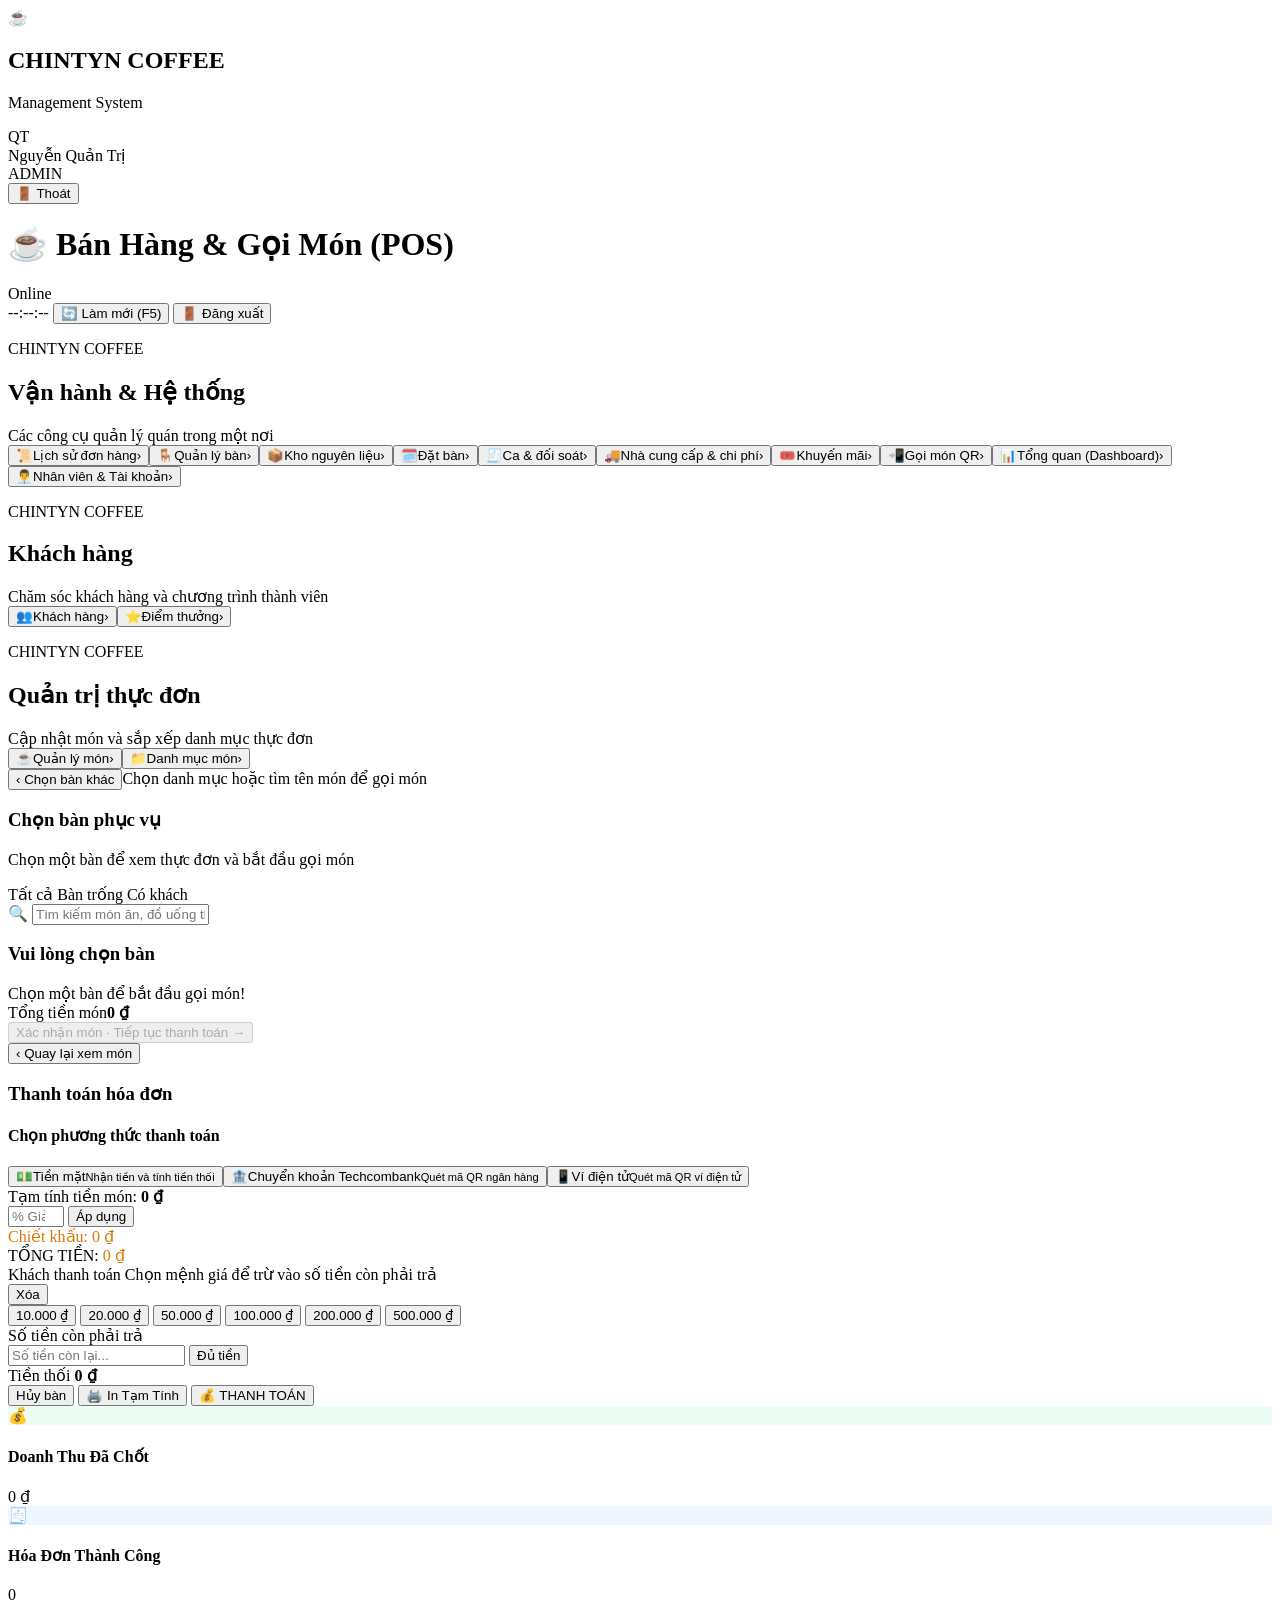
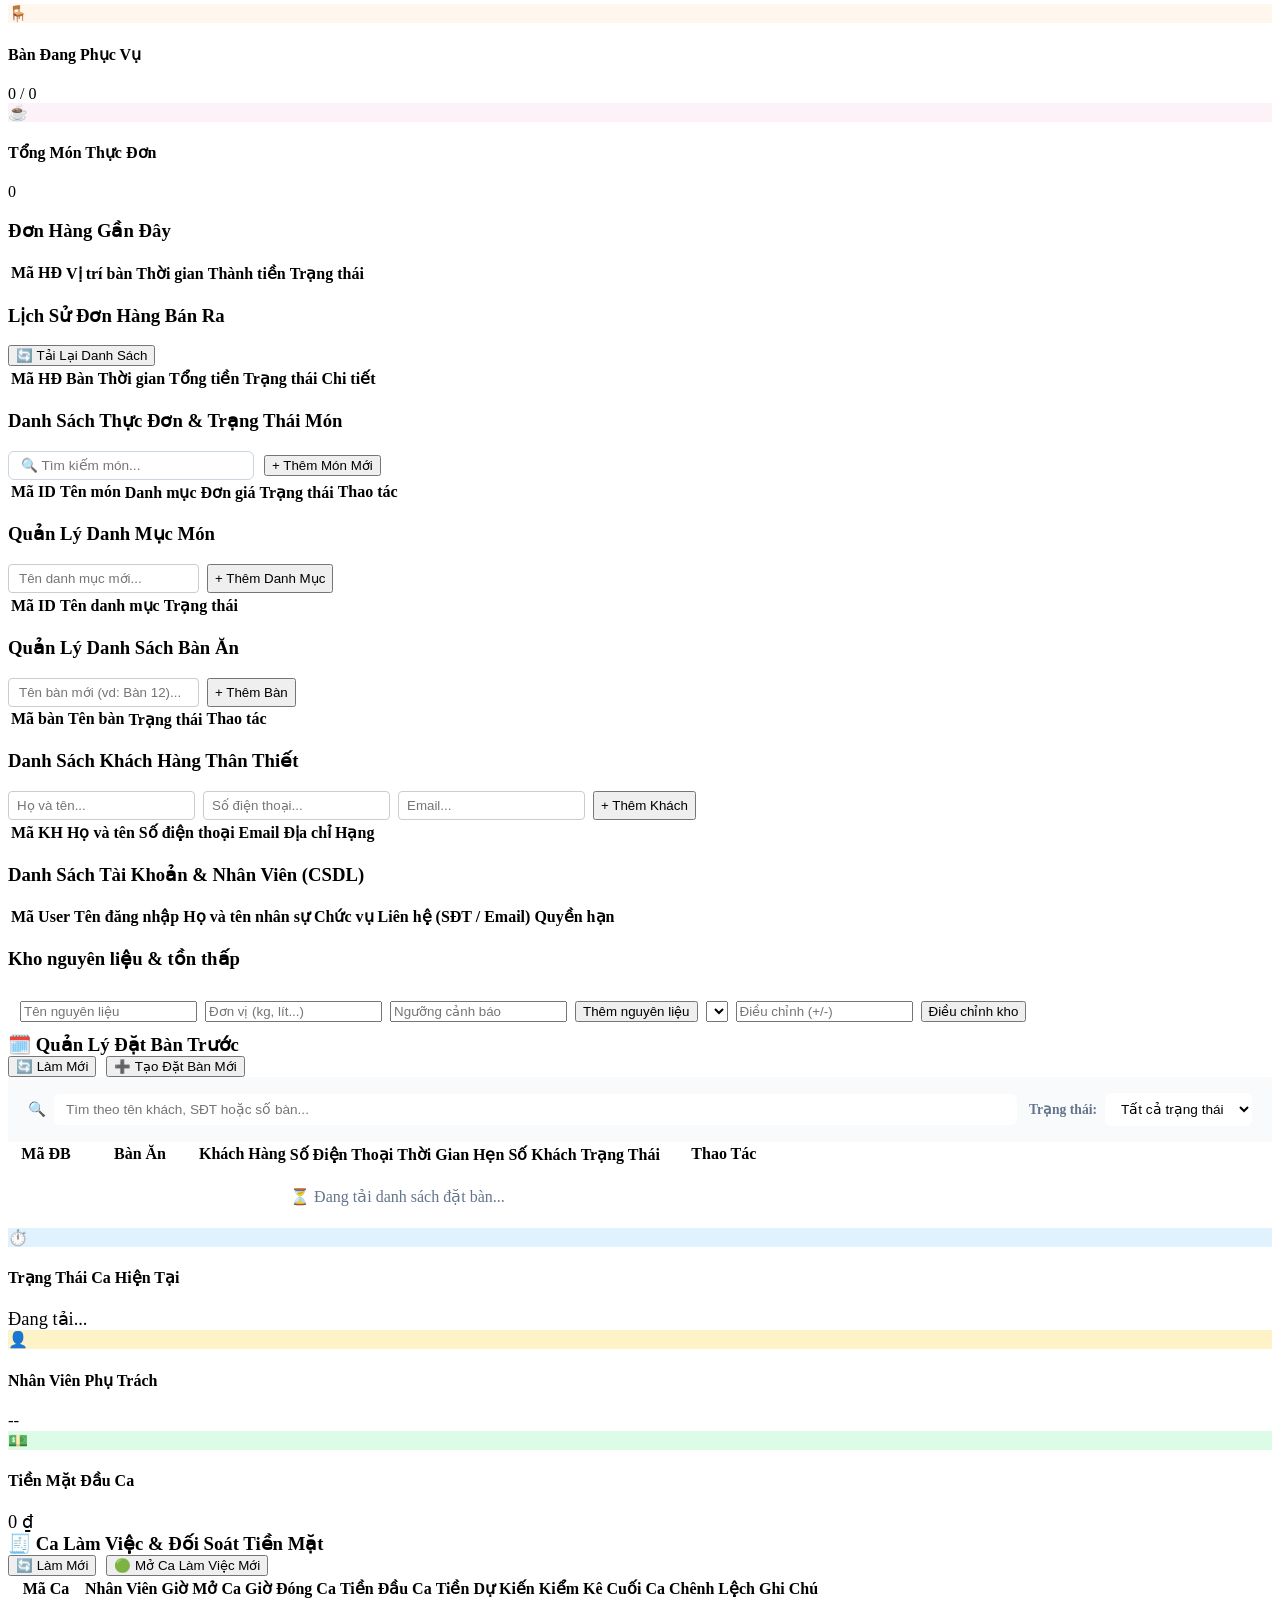
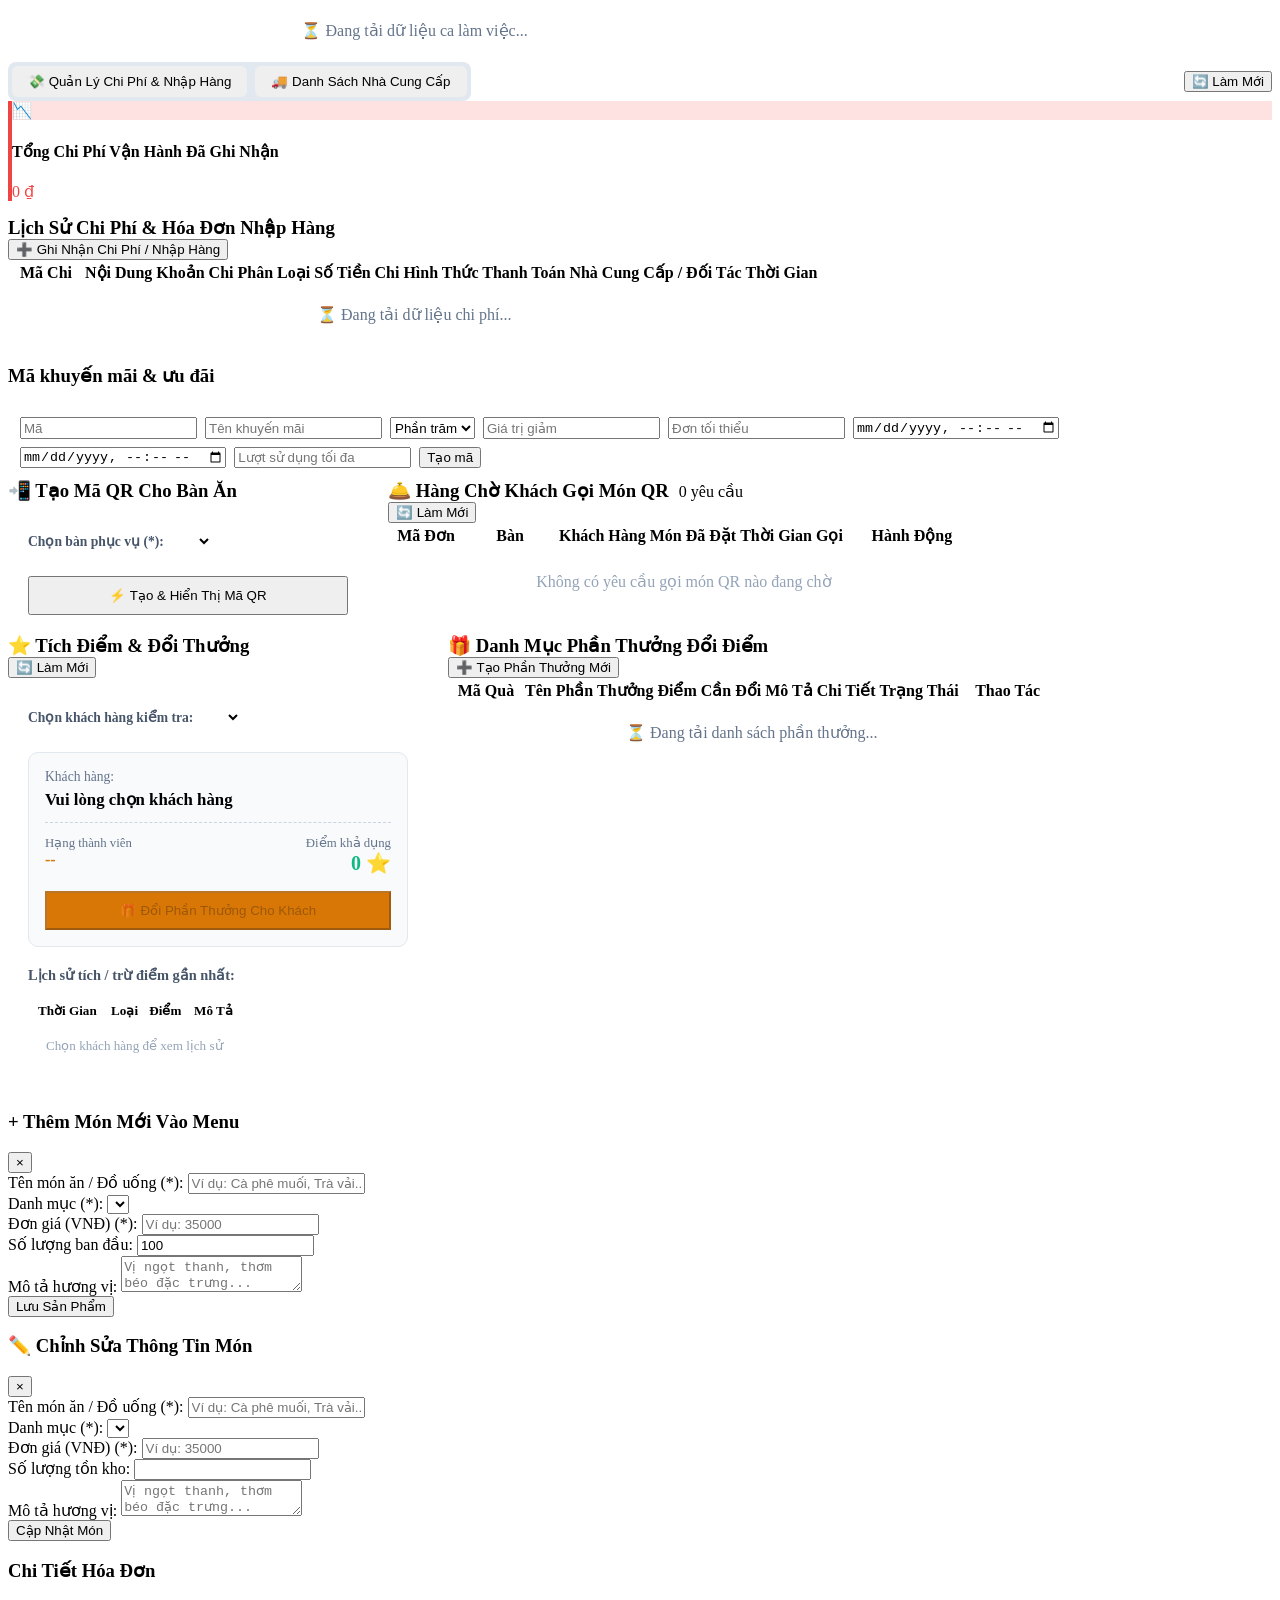
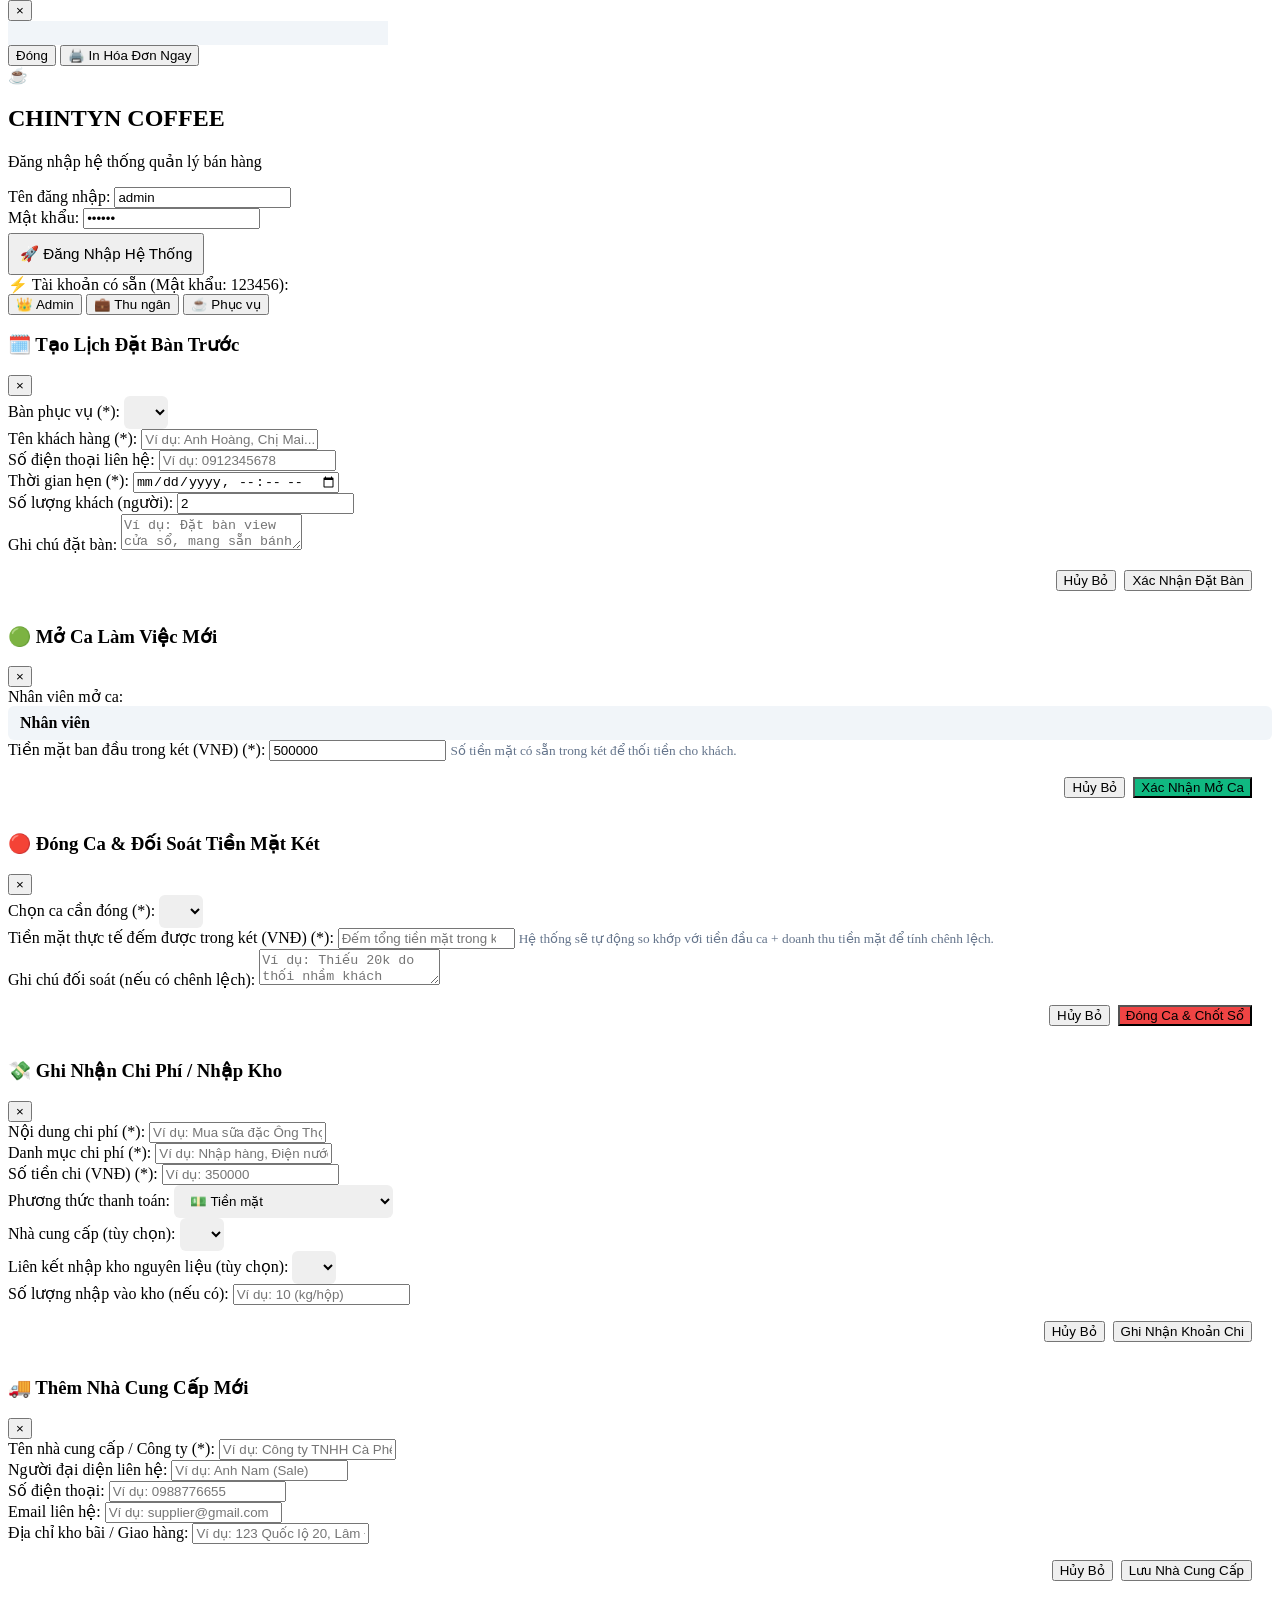
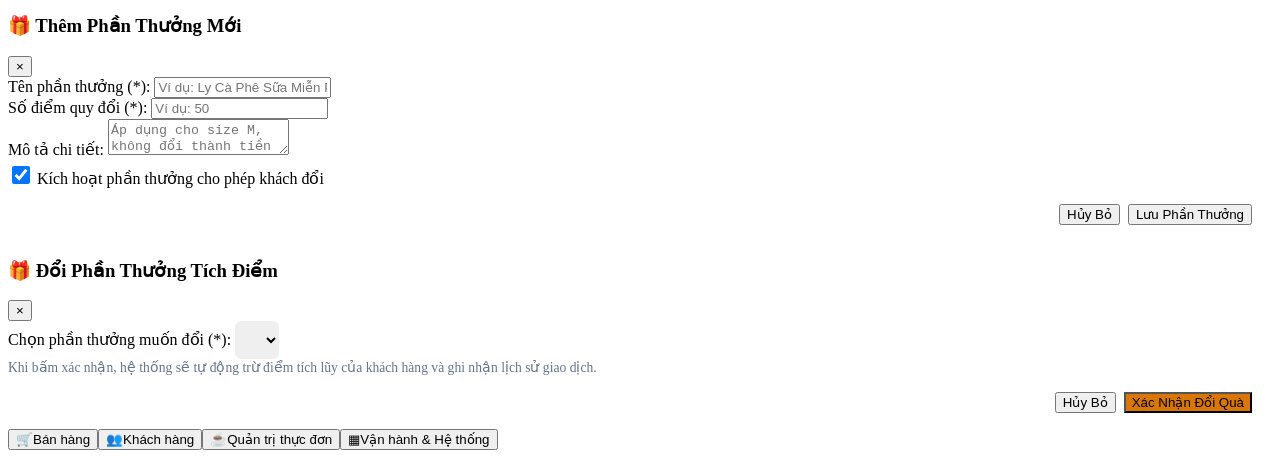
==== commit 331a452f: "thay đổi phần phương thức thanh toán" ====
--- a/src/main/resources/static/index.html
+++ b/src/main/resources/static/index.html
@@ -105,7 +105,8 @@
               <div class="empty-cart-msg">Chọn một bàn để bắt đầu gọi món!</div>
             </div>
 
-            <div class="checkout-footer">
+            <div class="cart-review-footer"><div><span>Tổng tiền món</span><strong id="reviewCartTotal">0 ₫</strong></div><button type="button" id="btnConfirmCart" disabled>Xác nhận món · Tiếp tục thanh toán →</button></div>
+<div class="checkout-footer"><button type="button" id="btnBackToCart">‹ Quay lại xem món</button><h3>Thanh toán hóa đơn</h3><div class="payment-layout"><aside class="payment-methods" aria-label="Phương thức thanh toán"><h4>Chọn phương thức thanh toán</h4><button type="button" class="payment-method active" data-payment-method="CASH" aria-pressed="true"><span>💵</span><span>Tiền mặt<small>Nhận tiền và tính tiền thối</small></span></button><button type="button" class="payment-method" data-payment-method="BANK_TRANSFER" aria-pressed="false"><span>🏦</span><span>Chuyển khoản Techcombank<small>Quét mã QR ngân hàng</small></span></button><button type="button" class="payment-method" data-payment-method="E_WALLET" aria-pressed="false"><span>📱</span><span>Ví điện tử<small>Quét mã QR ví điện tử</small></span></button></aside><div class="payment-details">
               <div class="row-calc">
                 <span>Tạm tính tiền món:</span>
                 <strong id="cartSubTotal">0 ₫</strong>
@@ -126,7 +127,8 @@
                 <span id="cartFinalTotal" style="color:#d97706;">0 ₫</span>
               </div>
 
-              <div class="cash-change-calc">
+
+<div class="cash-change-calc" id="cashPaymentPanel">
                 <div class="cash-payment-heading">
                   <div>
                     <span class="cash-payment-title">Khách thanh toán</span>
@@ -155,12 +157,13 @@
                 </div>
               </div>
 
-              <div class="checkout-btn-group">
+              <div id="qrPaymentPanel" hidden><h4 id="paymentQrTitle"></h4><img id="paymentQrImage" alt="Mã QR thanh toán" width="256" height="256"><p id="paymentQrRecipient"></p><p>Số tiền cần chuyển: <strong id="qrPaymentTotal"></strong></p><p class="qr-help">Quét mã bằng ứng dụng thanh toán và nhập đúng số tiền trên.</p><label class="payment-received"><input type="checkbox" id="transferReceived"> Đã kiểm tra và nhận đủ tiền</label></div>
+<div class="checkout-btn-group">
                 <button class="btn-cancel-table" id="btnCancelTable">Hủy bàn</button>
                 <button type="button" class="btn-print-temp" id="btnPrintTempReceipt" title="In phiếu tạm tính cho khách xem">🖨️ In Tạm Tính</button>
                 <button class="btn-pay-now" id="btnPayNow">💰 THANH TOÁN</button>
               </div>
-            </div>
+            </div></div></div>
           </div>
 
         </div>
@@ -864,7 +867,7 @@
     </div>
   </div>
 
-  
+
   <!-- ================= MODAL ĐẶT BÀN ================= -->
   <div class="modal-backdrop" id="addReservationModal">
     <div class="modal-window">
@@ -1119,7 +1122,7 @@
 <dialog id="productOptionsDialog" class="product-options-dialog" aria-labelledby="productOptionsTitle">
 <form id="productOptionsForm">
 <header><div><p>TÙY CHỌN MÓN</p><h2 id="productOptionsTitle"></h2></div><button type="button" id="btnCloseProductOptions" aria-label="Đóng">×</button></header>
-<label class="option-field">Số lượng<input id="optionQuantity" type="number" min="1" step="1" value="1" required></label>
+<label class="option-field" for="optionQuantity">Số lượng</label><div class="quantity-stepper"><button type="button" id="btnQuantityMinus" aria-label="Giảm số lượng">−</button><input id="optionQuantity" type="number" min="1" step="1" value="1" required><button type="button" id="btnQuantityPlus" aria-label="Tăng số lượng">+</button></div>
 <fieldset><legend>Mức đường</legend><div class="option-choices">
 <label><input type="radio" name="sugar" value="100" checked><span>Bình thường</span></label>
 <label><input type="radio" name="sugar" value="70"><span>70%</span></label>
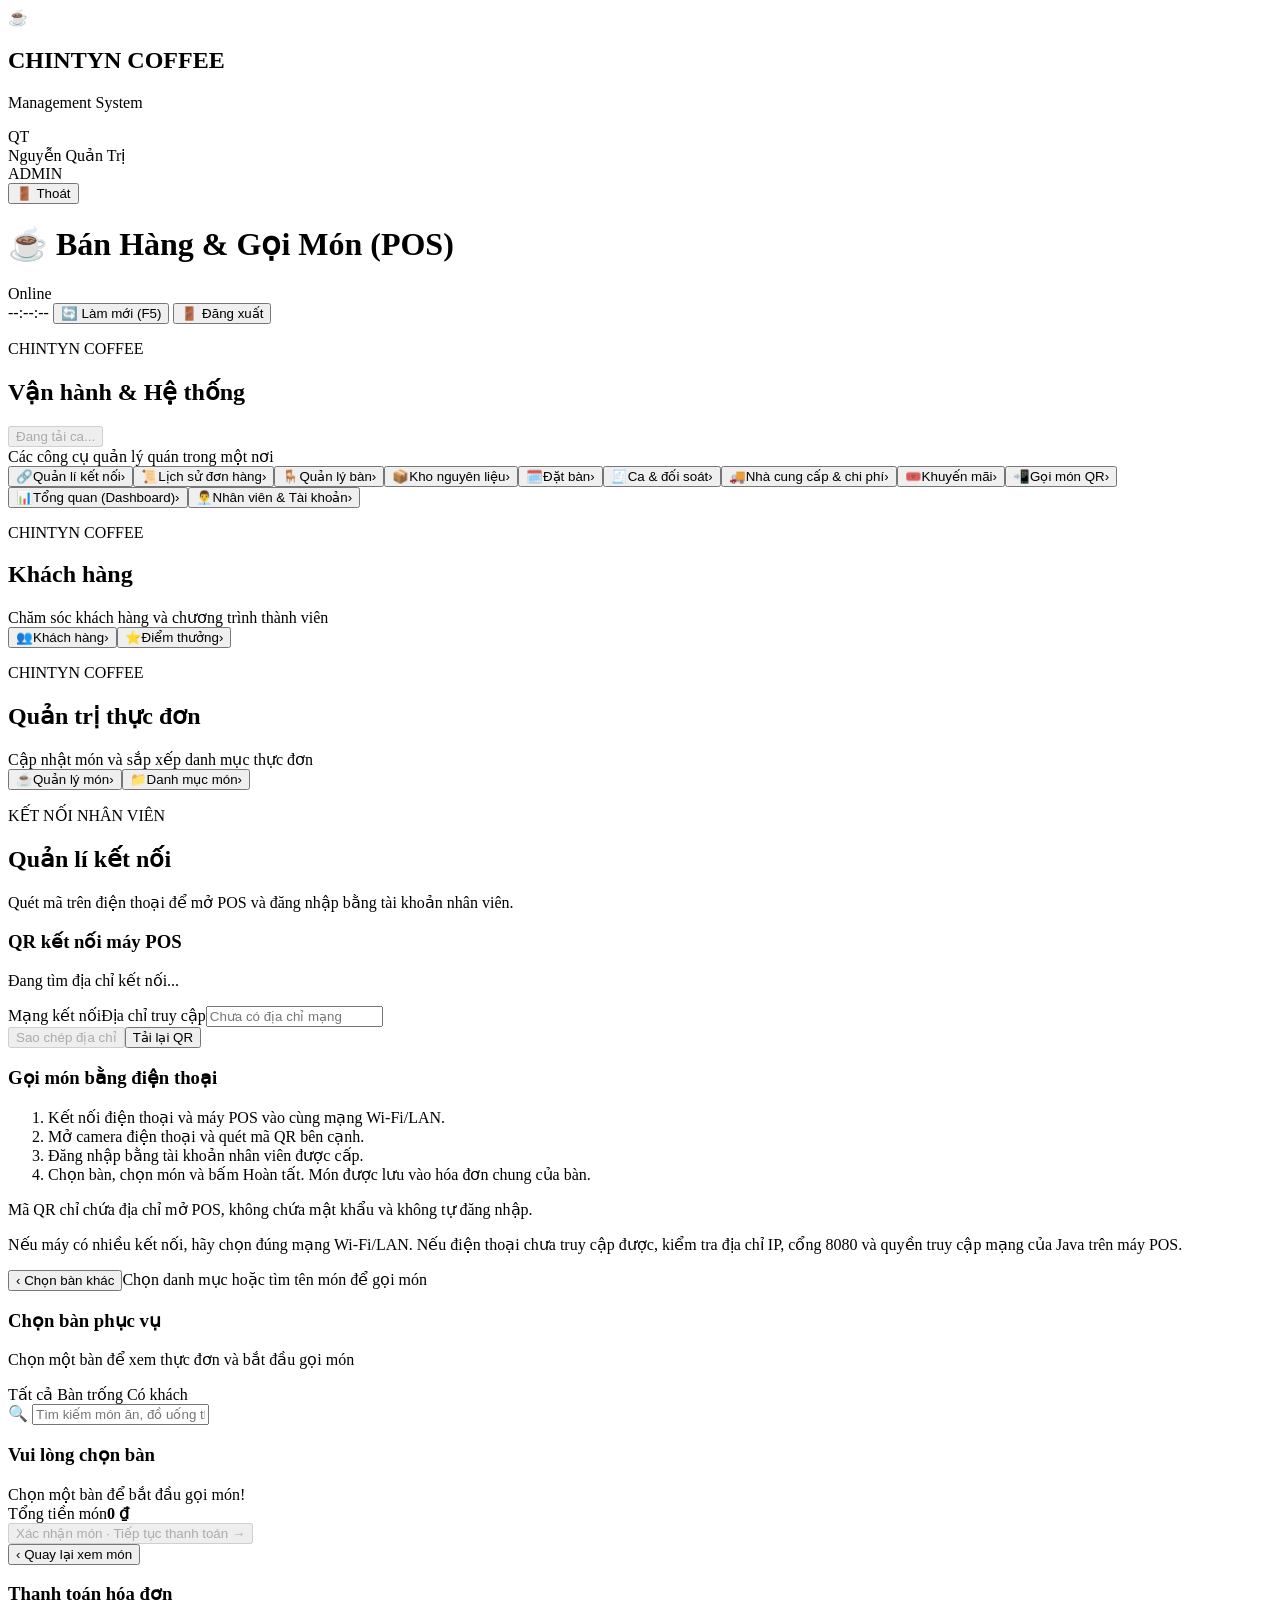
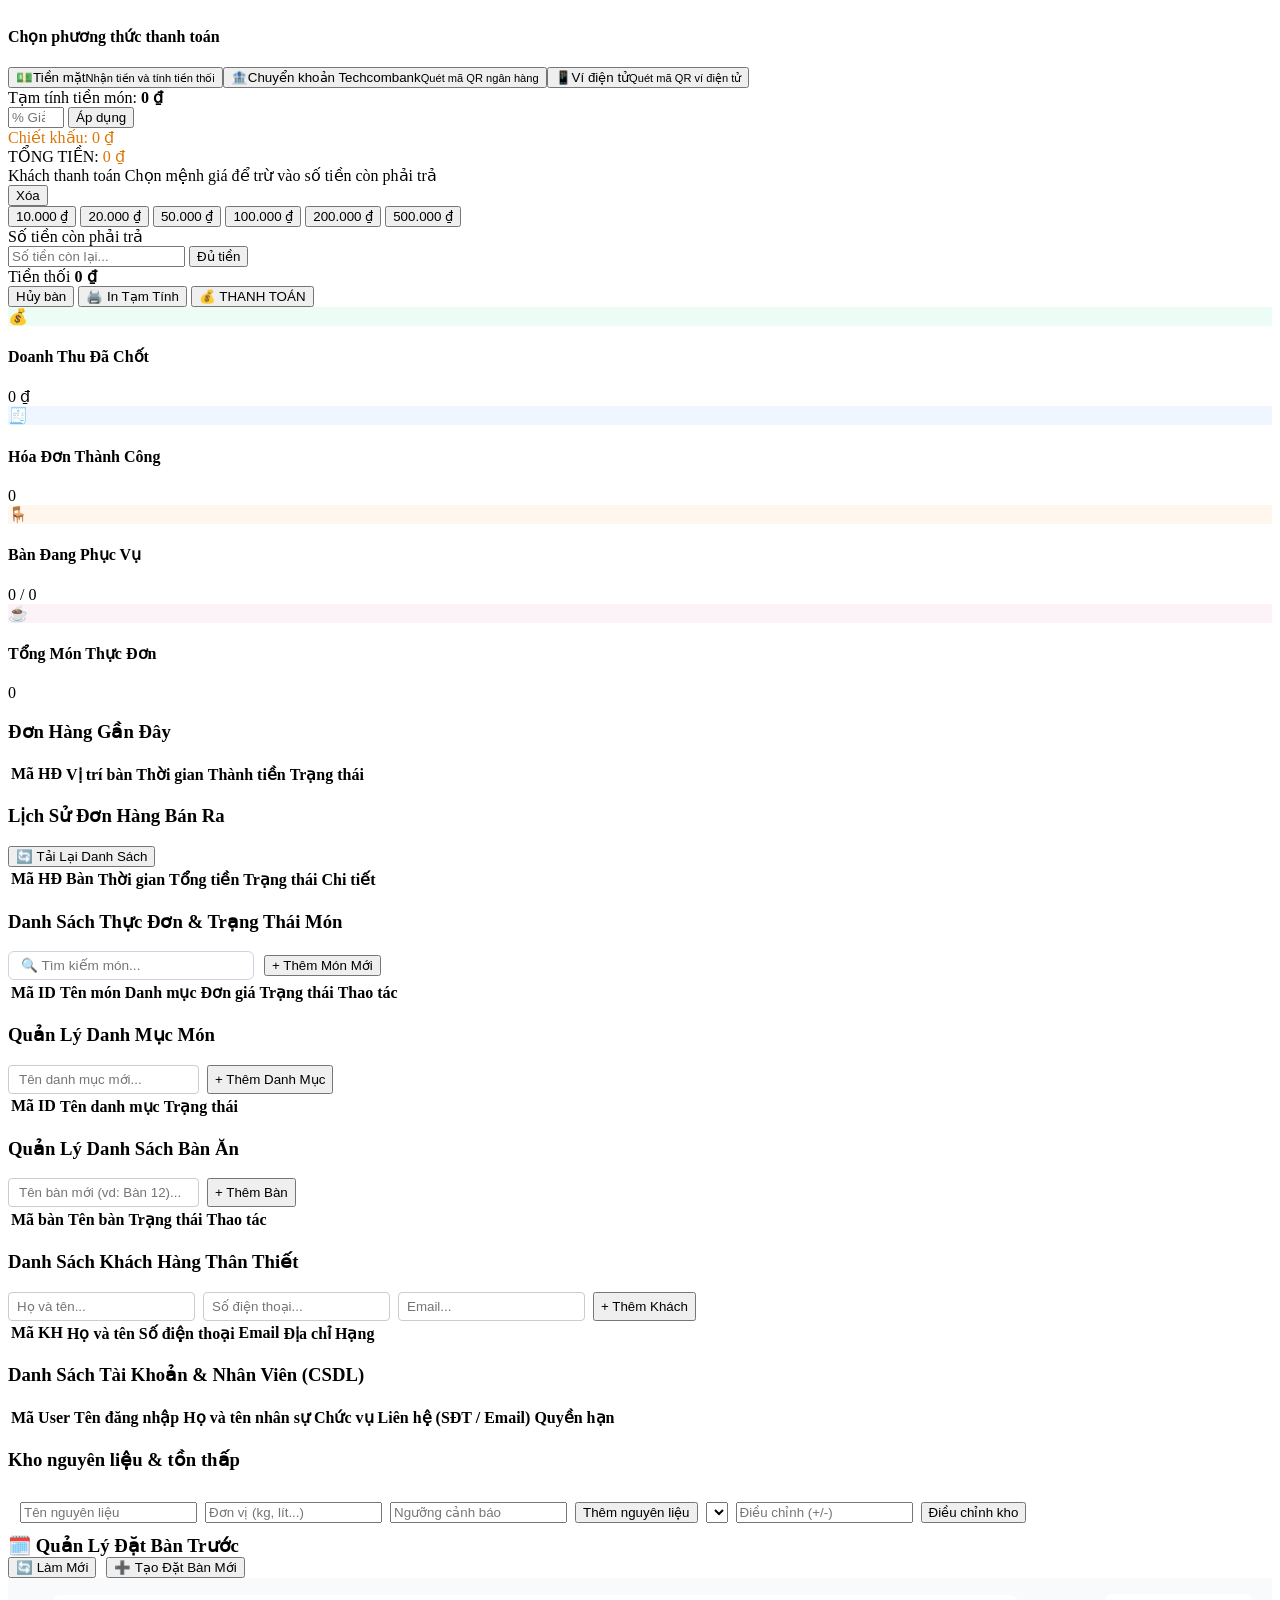
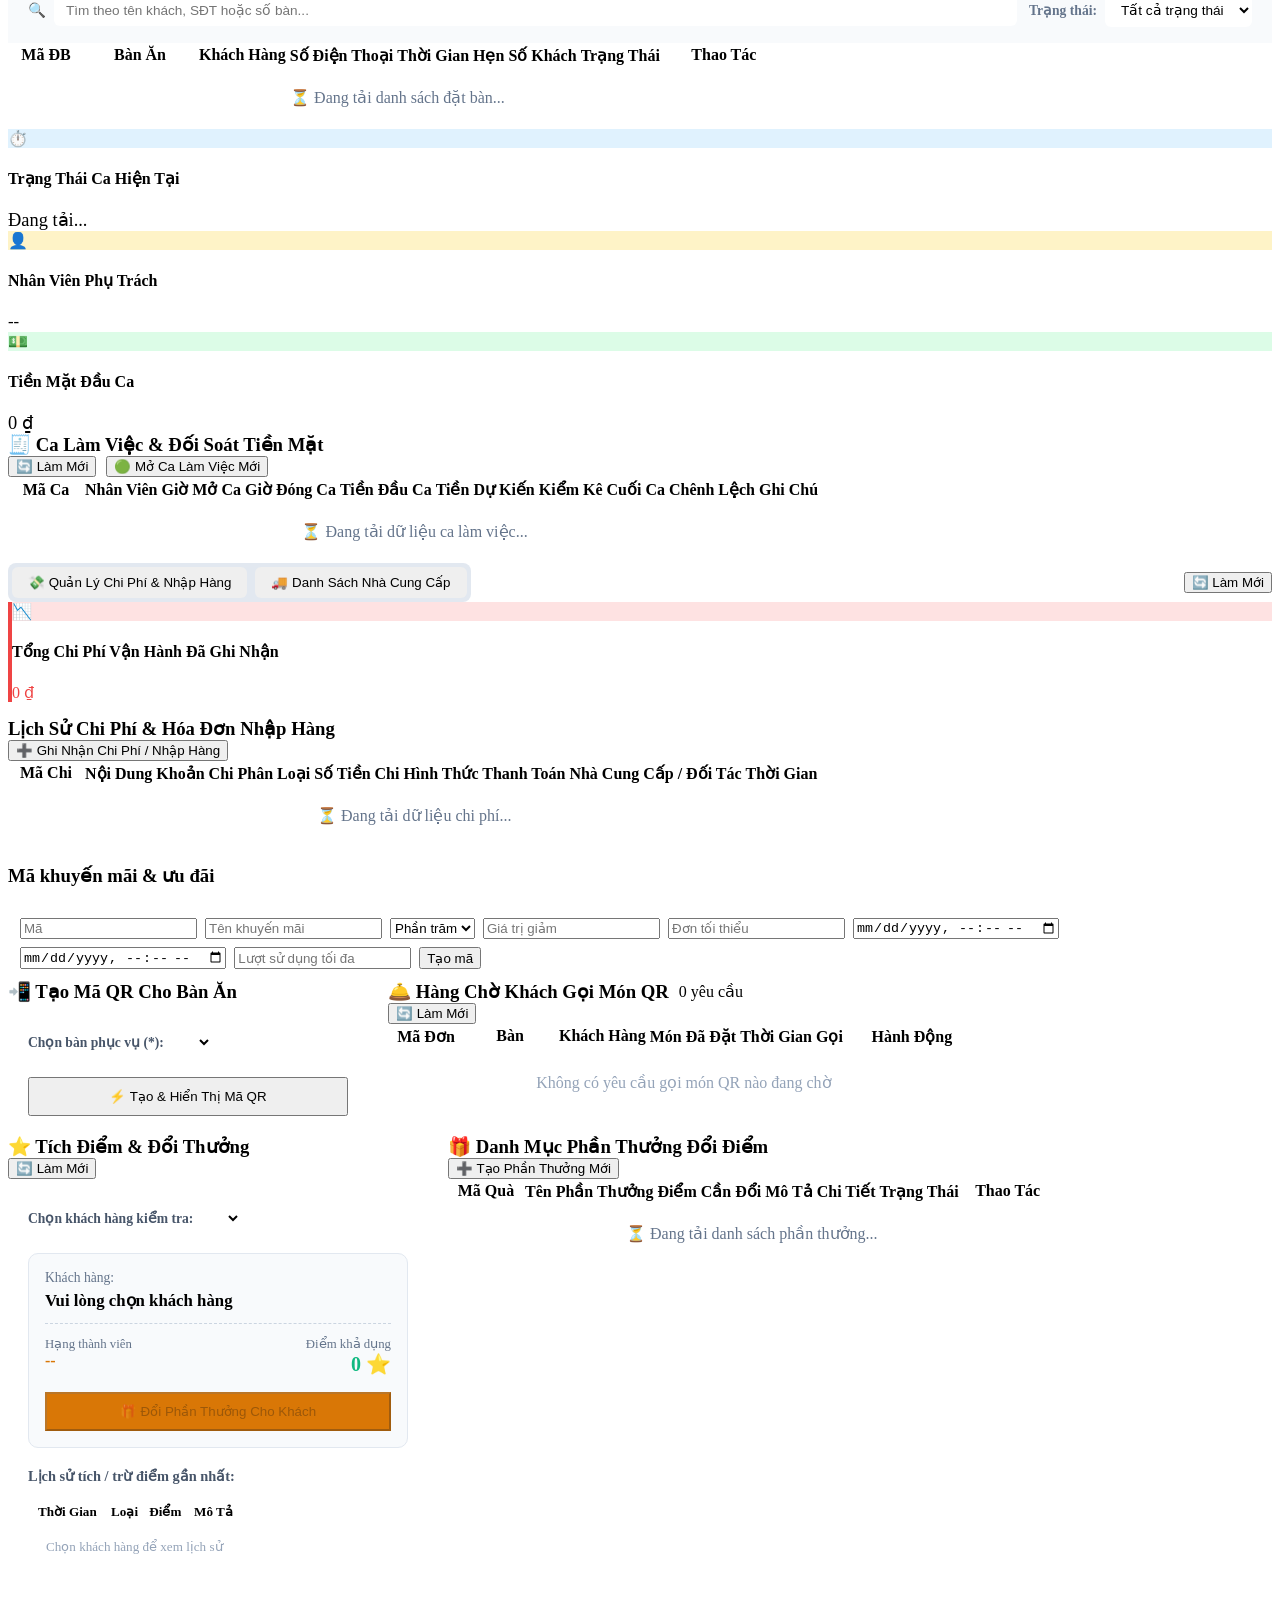
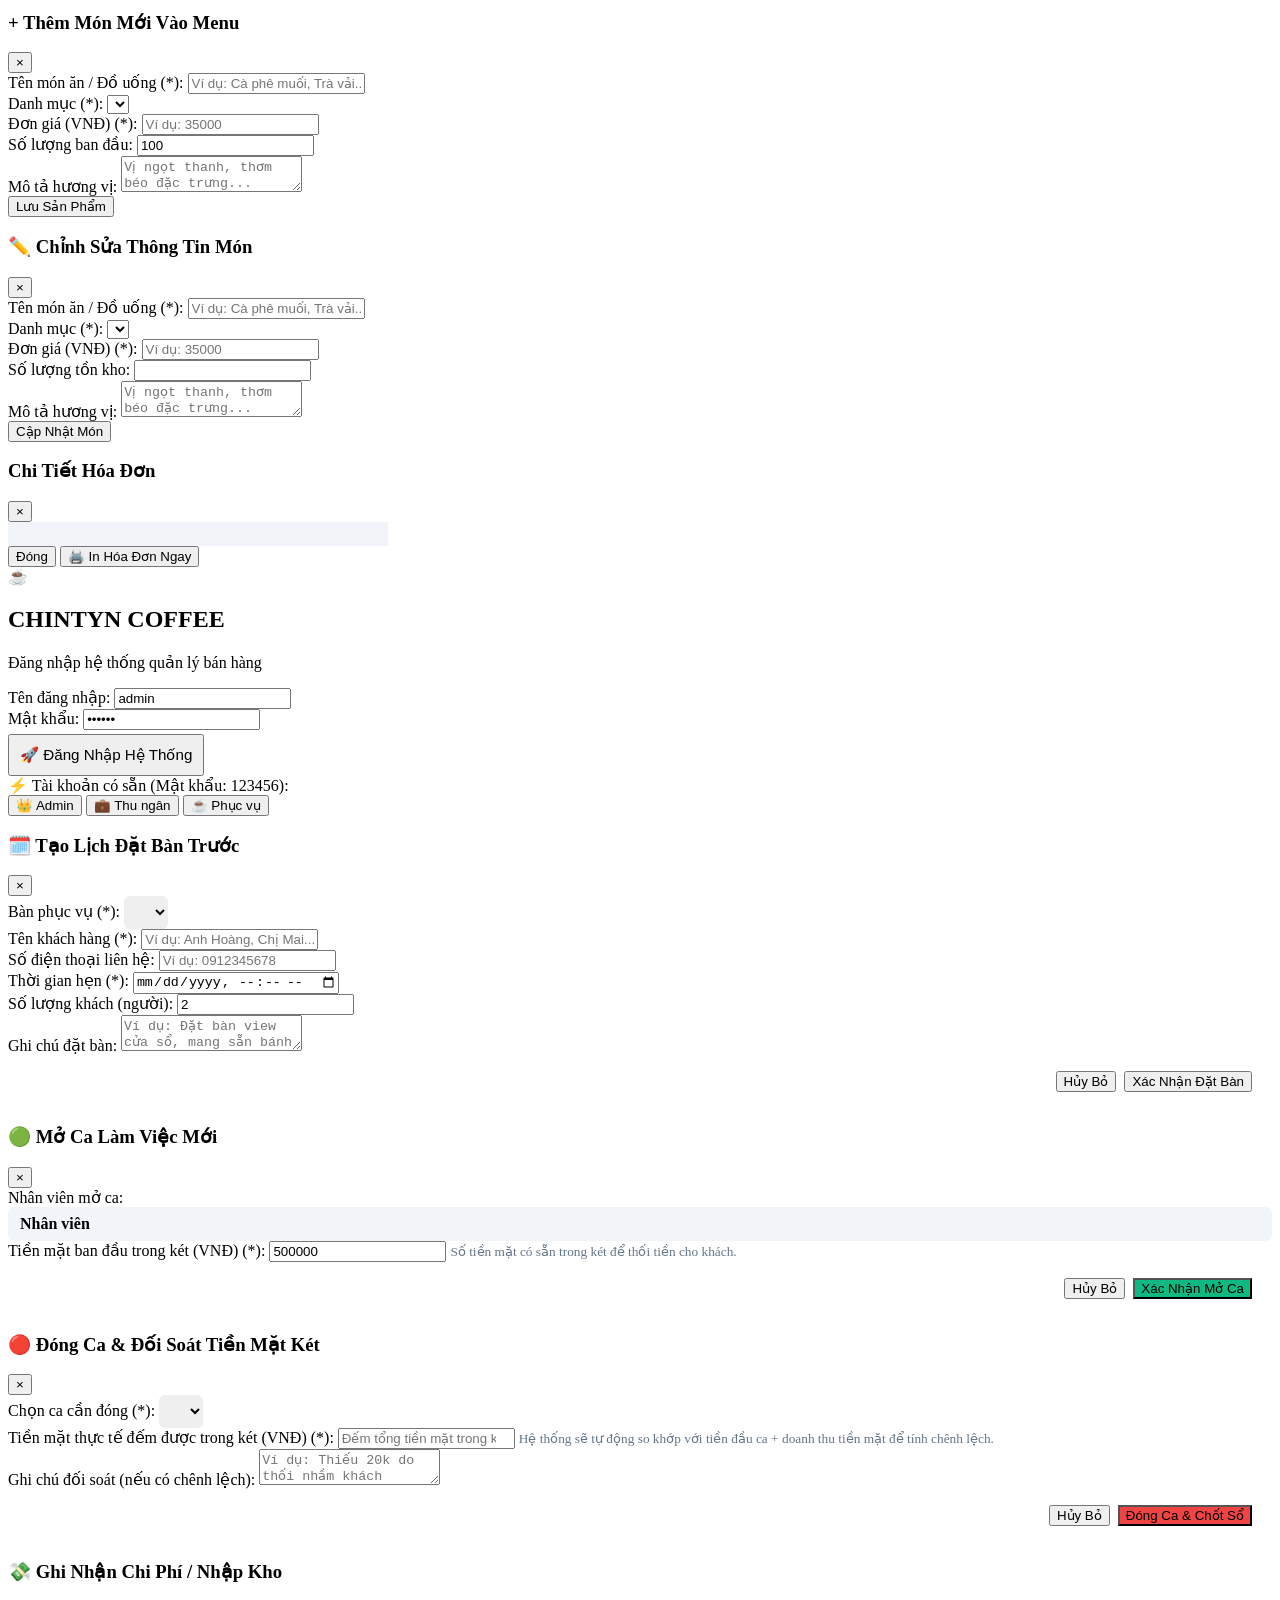
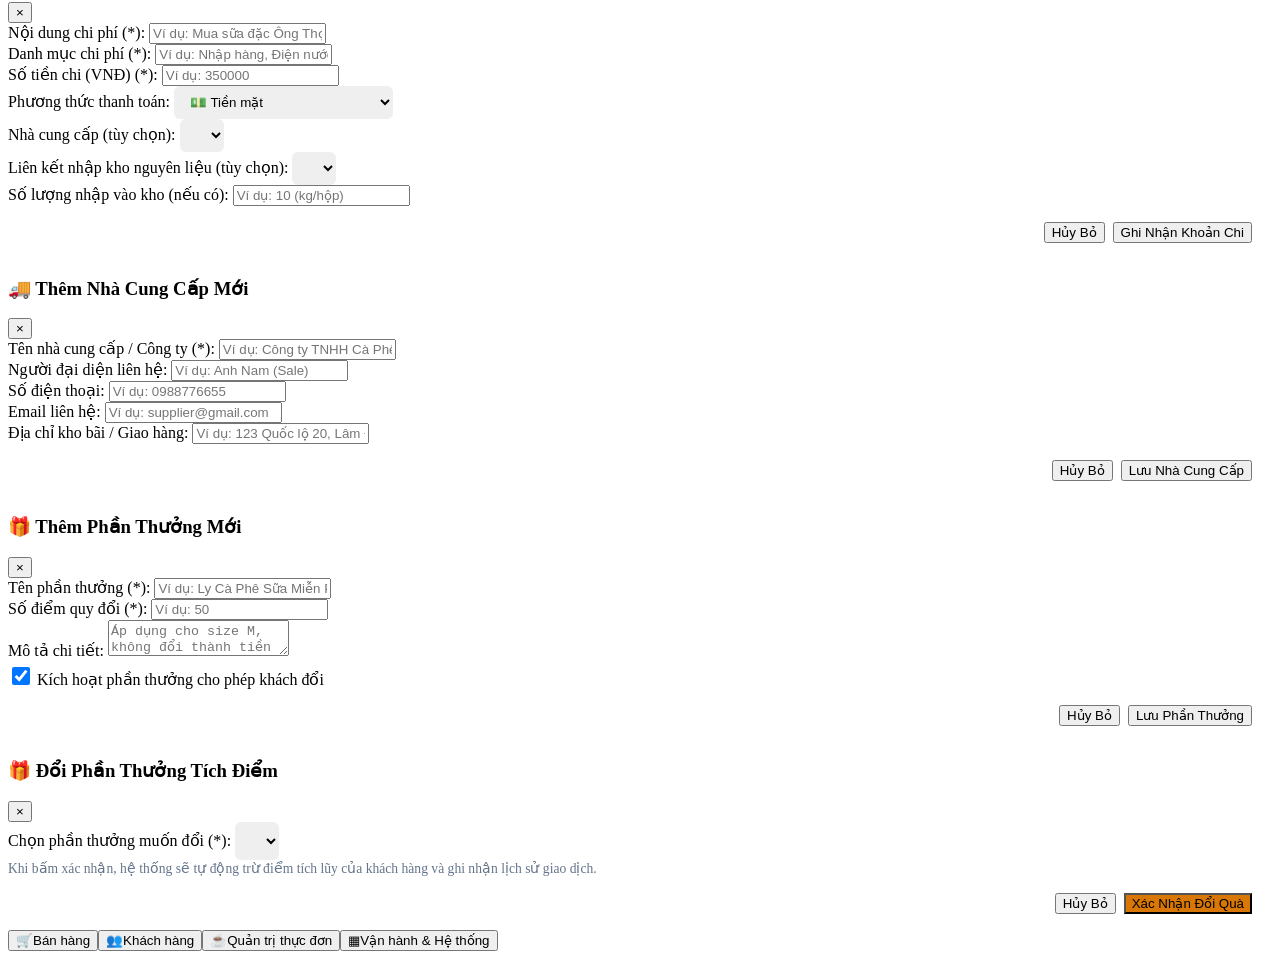
==== commit a687a340: "làm thêm" ====
--- a/src/main/resources/static/index.html
+++ b/src/main/resources/static/index.html
@@ -57,8 +57,9 @@
 
 <div class="section-trail" hidden><button type="button" id="btnBackToHub">‹ Quay lại</button><span id="currentSectionName"></span></div>
     <!-- CONTENT AREA -->
-    <div class="content-area"><section class="page-view hub-view" id="operationsPageView"><div class="hub-heading"><p>CHINTYN COFFEE</p><h2>Vận hành & Hệ thống</h2><span>Các công cụ quản lý quán trong một nơi</span></div><div class="feature-grid"><button type="button" class="nav-item feature-tile" data-page="orders"><span class="feature-icon">📜</span><span class="feature-label">Lịch sử đơn hàng</span><span class="feature-arrow" aria-hidden="true">›</span></button><button type="button" class="nav-item feature-tile" data-page="tables"><span class="feature-icon">🪑</span><span class="feature-label">Quản lý bàn</span><span class="feature-arrow" aria-hidden="true">›</span></button><button type="button" class="nav-item feature-tile" data-page="inventory"><span class="feature-icon">📦</span><span class="feature-label">Kho nguyên liệu</span><span class="feature-arrow" aria-hidden="true">›</span></button><button type="button" class="nav-item feature-tile" data-page="reservations"><span class="feature-icon">🗓️</span><span class="feature-label">Đặt bàn</span><span class="feature-arrow" aria-hidden="true">›</span></button><button type="button" class="nav-item feature-tile" data-page="shifts"><span class="feature-icon">🧾</span><span class="feature-label">Ca & đối soát</span><span class="feature-arrow" aria-hidden="true">›</span></button><button type="button" class="nav-item feature-tile" data-page="suppliers"><span class="feature-icon">🚚</span><span class="feature-label">Nhà cung cấp & chi phí</span><span class="feature-arrow" aria-hidden="true">›</span></button><button type="button" class="nav-item feature-tile" data-page="promotions"><span class="feature-icon">🎟️</span><span class="feature-label">Khuyến mãi</span><span class="feature-arrow" aria-hidden="true">›</span></button><button type="button" class="nav-item feature-tile" data-page="qr-orders"><span class="feature-icon">📲</span><span class="feature-label">Gọi món QR</span><span class="feature-arrow" aria-hidden="true">›</span></button><button type="button" class="nav-item feature-tile" data-page="dashboard"><span class="feature-icon">📊</span><span class="feature-label">Tổng quan (Dashboard)</span><span class="feature-arrow" aria-hidden="true">›</span></button><button type="button" class="nav-item feature-tile" data-page="users"><span class="feature-icon">👨‍💼</span><span class="feature-label">Nhân viên & Tài khoản</span><span class="feature-arrow" aria-hidden="true">›</span></button></div></section><section class="page-view hub-view" id="customer-hubPageView"><div class="hub-heading"><p>CHINTYN COFFEE</p><h2>Khách hàng</h2><span>Chăm sóc khách hàng và chương trình thành viên</span></div><div class="feature-grid"><button type="button" class="nav-item feature-tile" data-page="customers"><span class="feature-icon">👥</span><span class="feature-label">Khách hàng</span><span class="feature-arrow" aria-hidden="true">›</span></button><button type="button" class="nav-item feature-tile" data-page="loyalty"><span class="feature-icon">⭐</span><span class="feature-label">Điểm thưởng</span><span class="feature-arrow" aria-hidden="true">›</span></button></div></section><section class="page-view hub-view" id="menu-hubPageView"><div class="hub-heading"><p>CHINTYN COFFEE</p><h2>Quản trị thực đơn</h2><span>Cập nhật món và sắp xếp danh mục thực đơn</span></div><div class="feature-grid"><button type="button" class="nav-item feature-tile" data-page="products"><span class="feature-icon">☕</span><span class="feature-label">Quản lý món</span><span class="feature-arrow" aria-hidden="true">›</span></button><button type="button" class="nav-item feature-tile" data-page="categories"><span class="feature-icon">📁</span><span class="feature-label">Danh mục món</span><span class="feature-arrow" aria-hidden="true">›</span></button></div></section>
-
+    <div class="content-area"><section class="page-view hub-view" id="operationsPageView"><div class="hub-heading"><p>CHINTYN COFFEE</p><div class="operations-heading-row"><h2>Vận hành & Hệ thống</h2><button type="button" id="btnQuickShift" class="quick-shift" disabled>Đang tải ca...</button></div><span>Các công cụ quản lý quán trong một nơi</span></div><div class="feature-grid"><button type="button" class="nav-item feature-tile" data-page="connections"><span class="feature-icon">🔗</span><span class="feature-label">Quản lí kết nối</span><span class="feature-arrow" aria-hidden="true">›</span></button><button type="button" class="nav-item feature-tile" data-page="orders"><span class="feature-icon">📜</span><span class="feature-label">Lịch sử đơn hàng</span><span class="feature-arrow" aria-hidden="true">›</span></button><button type="button" class="nav-item feature-tile" data-page="tables"><span class="feature-icon">🪑</span><span class="feature-label">Quản lý bàn</span><span class="feature-arrow" aria-hidden="true">›</span></button><button type="button" class="nav-item feature-tile" data-page="inventory"><span class="feature-icon">📦</span><span class="feature-label">Kho nguyên liệu</span><span class="feature-arrow" aria-hidden="true">›</span></button><button type="button" class="nav-item feature-tile" data-page="reservations"><span class="feature-icon">🗓️</span><span class="feature-label">Đặt bàn</span><span class="feature-arrow" aria-hidden="true">›</span></button><button type="button" class="nav-item feature-tile" data-page="shifts"><span class="feature-icon">🧾</span><span class="feature-label">Ca & đối soát</span><span class="feature-arrow" aria-hidden="true">›</span></button><button type="button" class="nav-item feature-tile" data-page="suppliers"><span class="feature-icon">🚚</span><span class="feature-label">Nhà cung cấp & chi phí</span><span class="feature-arrow" aria-hidden="true">›</span></button><button type="button" class="nav-item feature-tile" data-page="promotions"><span class="feature-icon">🎟️</span><span class="feature-label">Khuyến mãi</span><span class="feature-arrow" aria-hidden="true">›</span></button><button type="button" class="nav-item feature-tile" data-page="qr-orders"><span class="feature-icon">📲</span><span class="feature-label">Gọi món QR</span><span class="feature-arrow" aria-hidden="true">›</span></button><button type="button" class="nav-item feature-tile" data-page="dashboard"><span class="feature-icon">📊</span><span class="feature-label">Tổng quan (Dashboard)</span><span class="feature-arrow" aria-hidden="true">›</span></button><button type="button" class="nav-item feature-tile" data-page="users"><span class="feature-icon">👨‍💼</span><span class="feature-label">Nhân viên & Tài khoản</span><span class="feature-arrow" aria-hidden="true">›</span></button></div></section><section class="page-view hub-view" id="customer-hubPageView"><div class="hub-heading"><p>CHINTYN COFFEE</p><h2>Khách hàng</h2><span>Chăm sóc khách hàng và chương trình thành viên</span></div><div class="feature-grid"><button type="button" class="nav-item feature-tile" data-page="customers"><span class="feature-icon">👥</span><span class="feature-label">Khách hàng</span><span class="feature-arrow" aria-hidden="true">›</span></button><button type="button" class="nav-item feature-tile" data-page="loyalty"><span class="feature-icon">⭐</span><span class="feature-label">Điểm thưởng</span><span class="feature-arrow" aria-hidden="true">›</span></button></div></section><section class="page-view hub-view" id="menu-hubPageView"><div class="hub-heading"><p>CHINTYN COFFEE</p><h2>Quản trị thực đơn</h2><span>Cập nhật món và sắp xếp danh mục thực đơn</span></div><div class="feature-grid"><button type="button" class="nav-item feature-tile" data-page="products"><span class="feature-icon">☕</span><span class="feature-label">Quản lý món</span><span class="feature-arrow" aria-hidden="true">›</span></button><button type="button" class="nav-item feature-tile" data-page="categories"><span class="feature-icon">📁</span><span class="feature-label">Danh mục món</span><span class="feature-arrow" aria-hidden="true">›</span></button></div></section>
+
+<section class="page-view hub-view" id="connectionsPageView"><div class="hub-heading"><p>KẾT NỐI NHÂN VIÊN</p><h2>Quản lí kết nối</h2><span>Quét mã trên điện thoại để mở POS và đăng nhập bằng tài khoản nhân viên.</span></div><div class="connection-layout"><div class="connection-qr-card"><h3>QR kết nối máy POS</h3><p id="connectionStatus" role="status">Đang tìm địa chỉ kết nối...</p><img id="posConnectionQr" width="320" height="320" alt="QR mở trang đăng nhập POS trên điện thoại" hidden><label for="connectionAddressSelect">Mạng kết nối</label><select id="connectionAddressSelect" hidden></select><label for="posConnectionUrl">Địa chỉ truy cập</label><input id="posConnectionUrl" readonly placeholder="Chưa có địa chỉ mạng"><div class="connection-actions"><button type="button" id="btnCopyPosUrl" disabled>Sao chép địa chỉ</button><button type="button" id="btnRefreshConnection">Tải lại QR</button></div></div><div class="connection-instructions"><h3>Gọi món bằng điện thoại</h3><ol><li>Kết nối điện thoại và máy POS vào cùng mạng Wi-Fi/LAN.</li><li>Mở camera điện thoại và quét mã QR bên cạnh.</li><li>Đăng nhập bằng tài khoản nhân viên được cấp.</li><li>Chọn bàn, chọn món và bấm Hoàn tất. Món được lưu vào hóa đơn chung của bàn.</li></ol><p>Mã QR chỉ chứa địa chỉ mở POS, không chứa mật khẩu và không tự đăng nhập.</p><p>Nếu máy có nhiều kết nối, hãy chọn đúng mạng Wi-Fi/LAN. Nếu điện thoại chưa truy cập được, kiểm tra địa chỉ IP, cổng 8080 và quyền truy cập mạng của Java trên máy POS.</p></div></div></section>
       <!-- ================= 1. POS PAGE (BÁN HÀNG) ================= -->
       <section class="page-view active" id="posPageView">
         <div class="pos-container">
@@ -1133,6 +1134,7 @@
 <label class="option-field">Ghi chú cho món<textarea id="optionNote" maxlength="500" rows="3" placeholder="Ví dụ: để riêng sữa, ít ngọt..."></textarea></label>
 <p id="productOptionsError" role="alert"></p><footer><button type="button" id="btnCancelProductOptions">Hủy</button><button type="submit" id="btnCompleteProductOptions">Hoàn tất</button></footer>
 </form></dialog>
+<dialog id="dailyShiftReportDialog" class="daily-shift-dialog" aria-labelledby="dailyShiftReportTitle"><header><h2 id="dailyShiftReportTitle">Báo cáo doanh thu trong ngày</h2></header><div id="dailyShiftReportContent"></div><div class="shift-print-prompt"><p>Bạn có muốn in báo cáo chốt ca này không?</p><div><button type="button" id="btnDismissShiftReport">Không in · Đóng</button><button type="button" id="btnPrintShiftReport">Xác nhận in</button></div></div></dialog>
   <!-- Toast Container -->
   <div class="toast-box" id="toastContainer"></div>
 
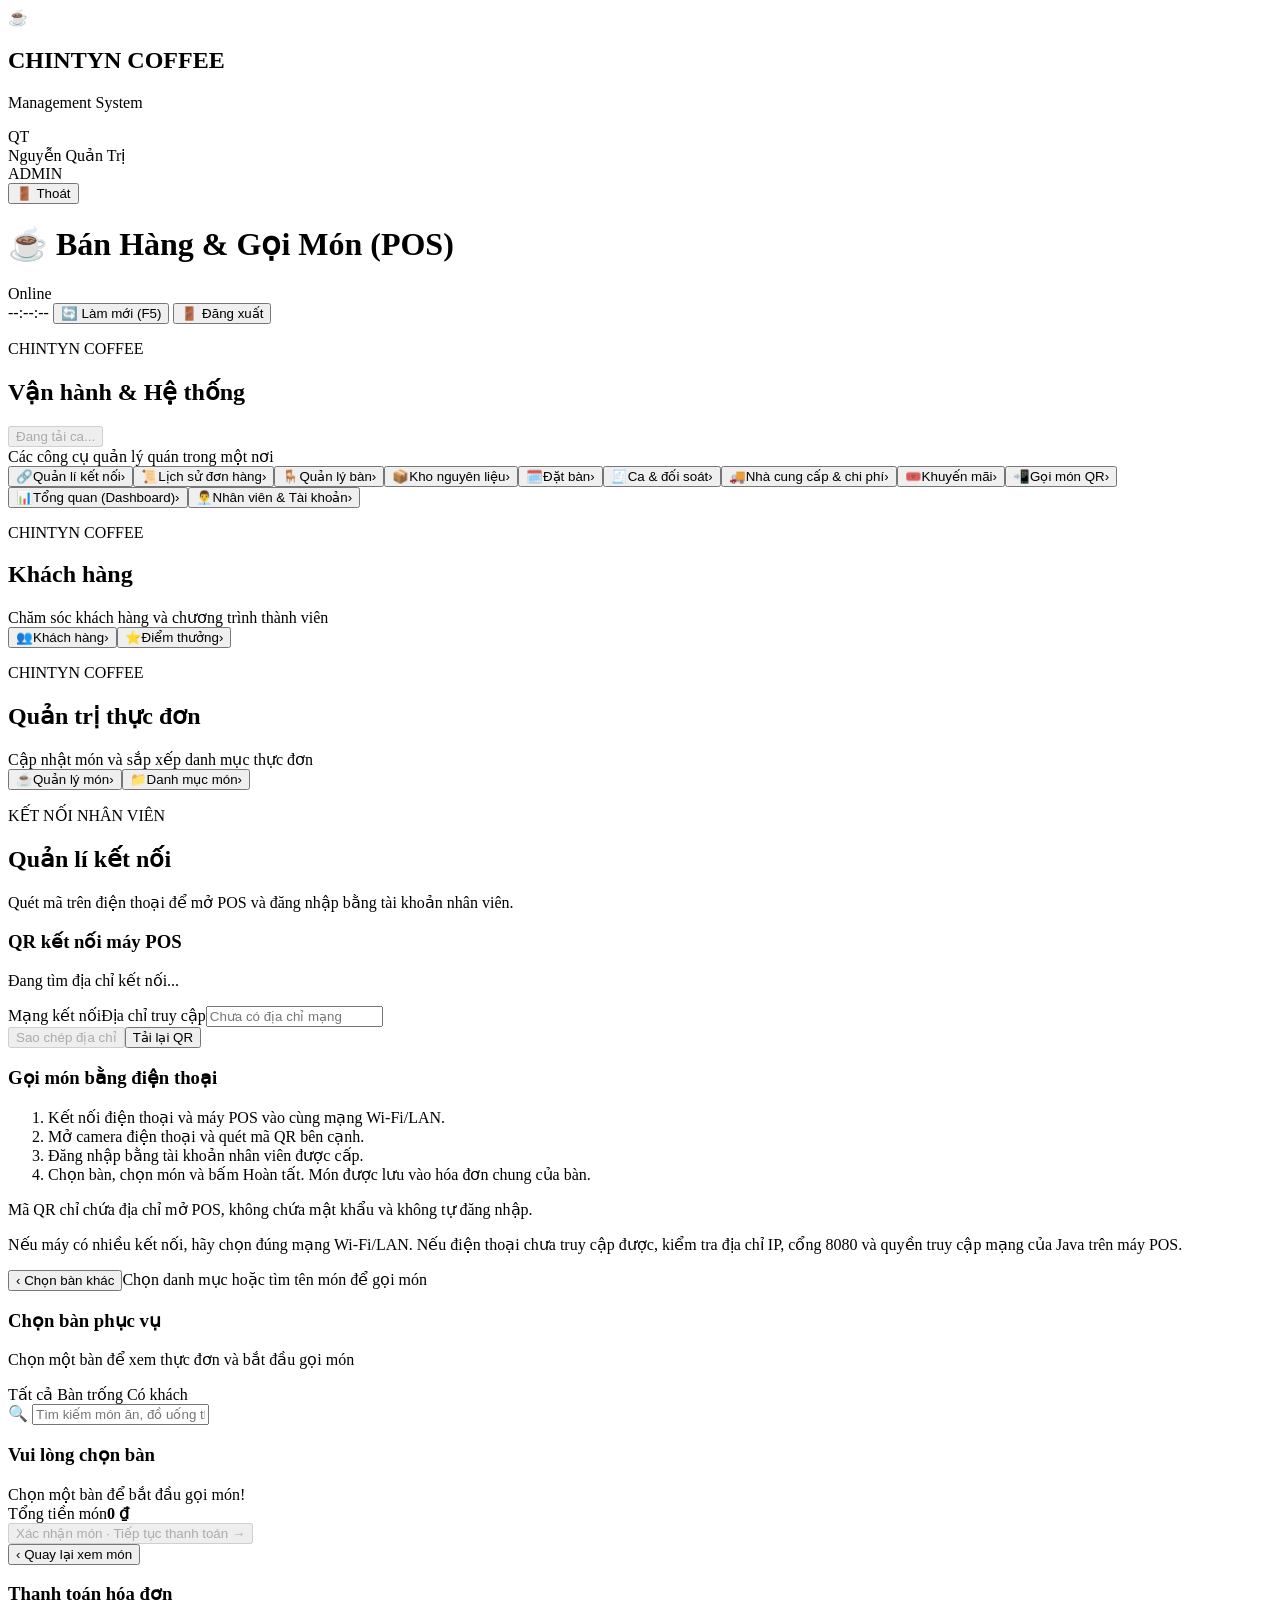
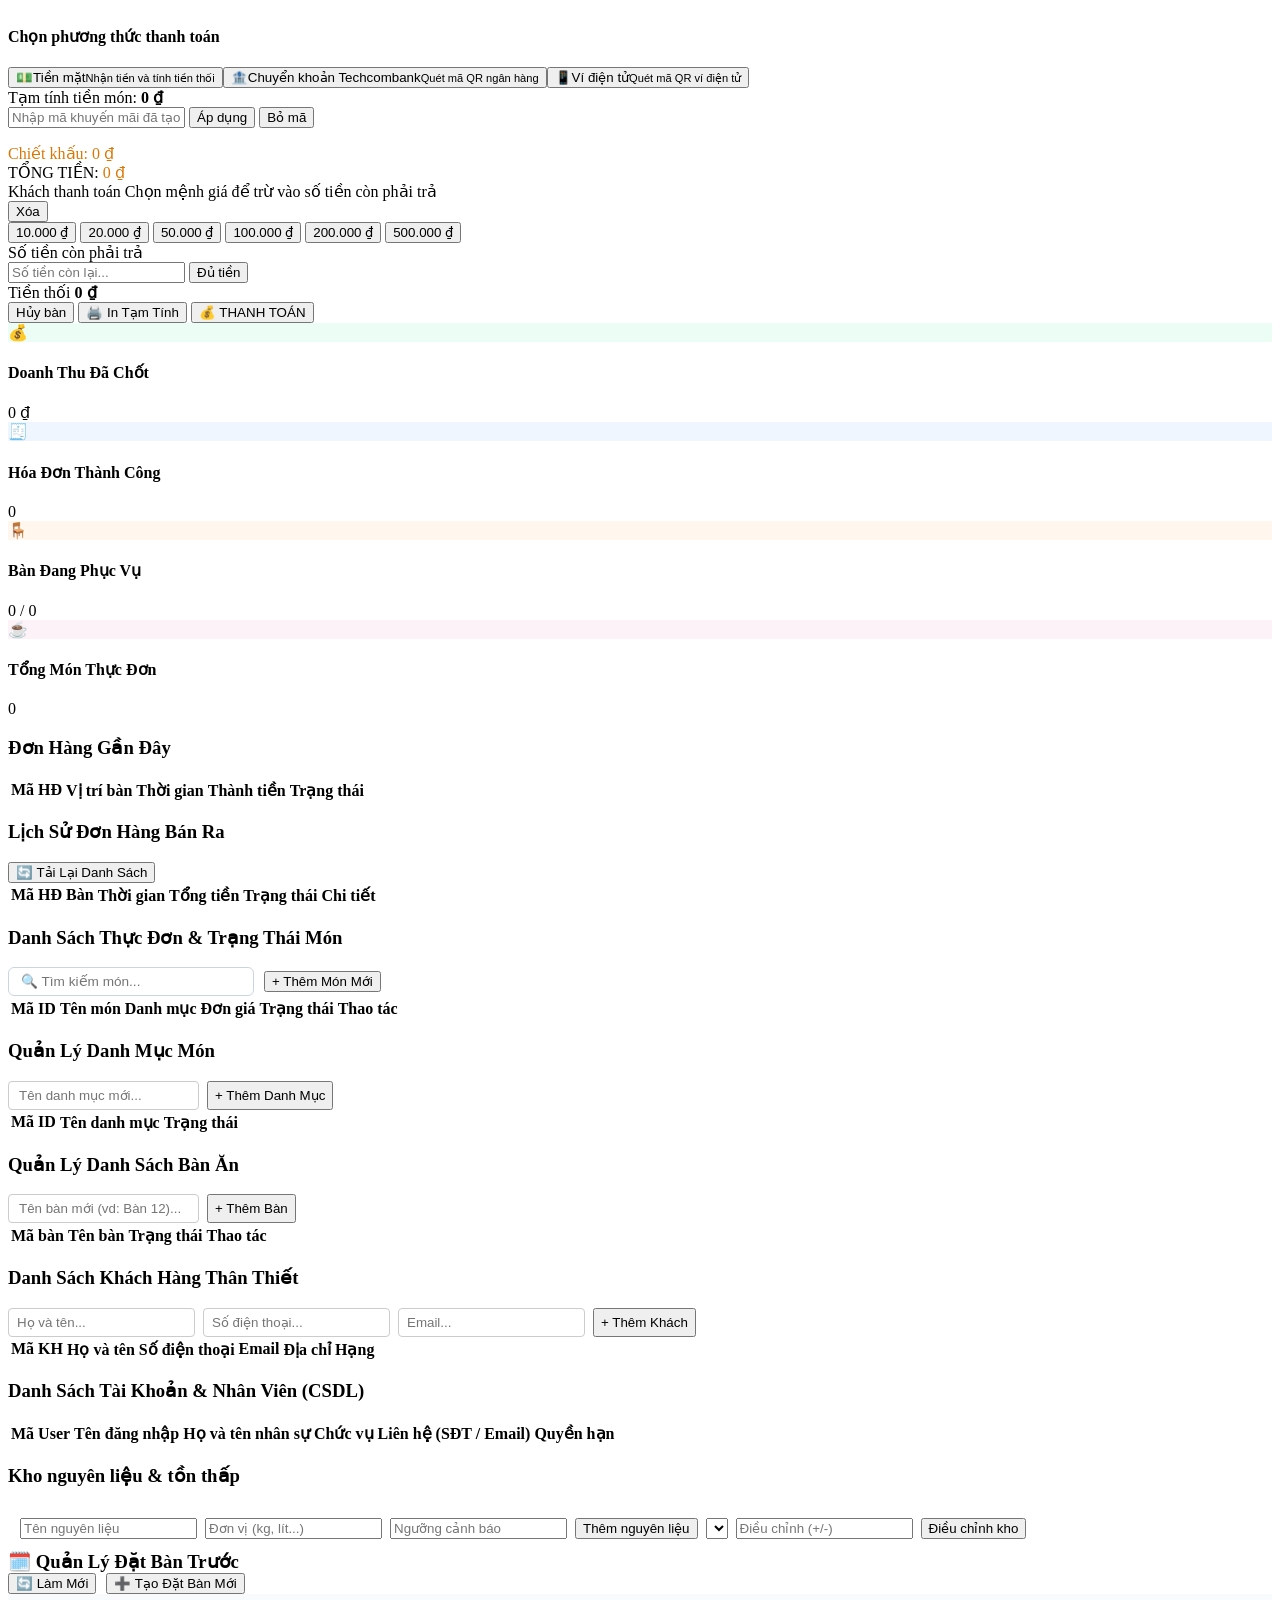
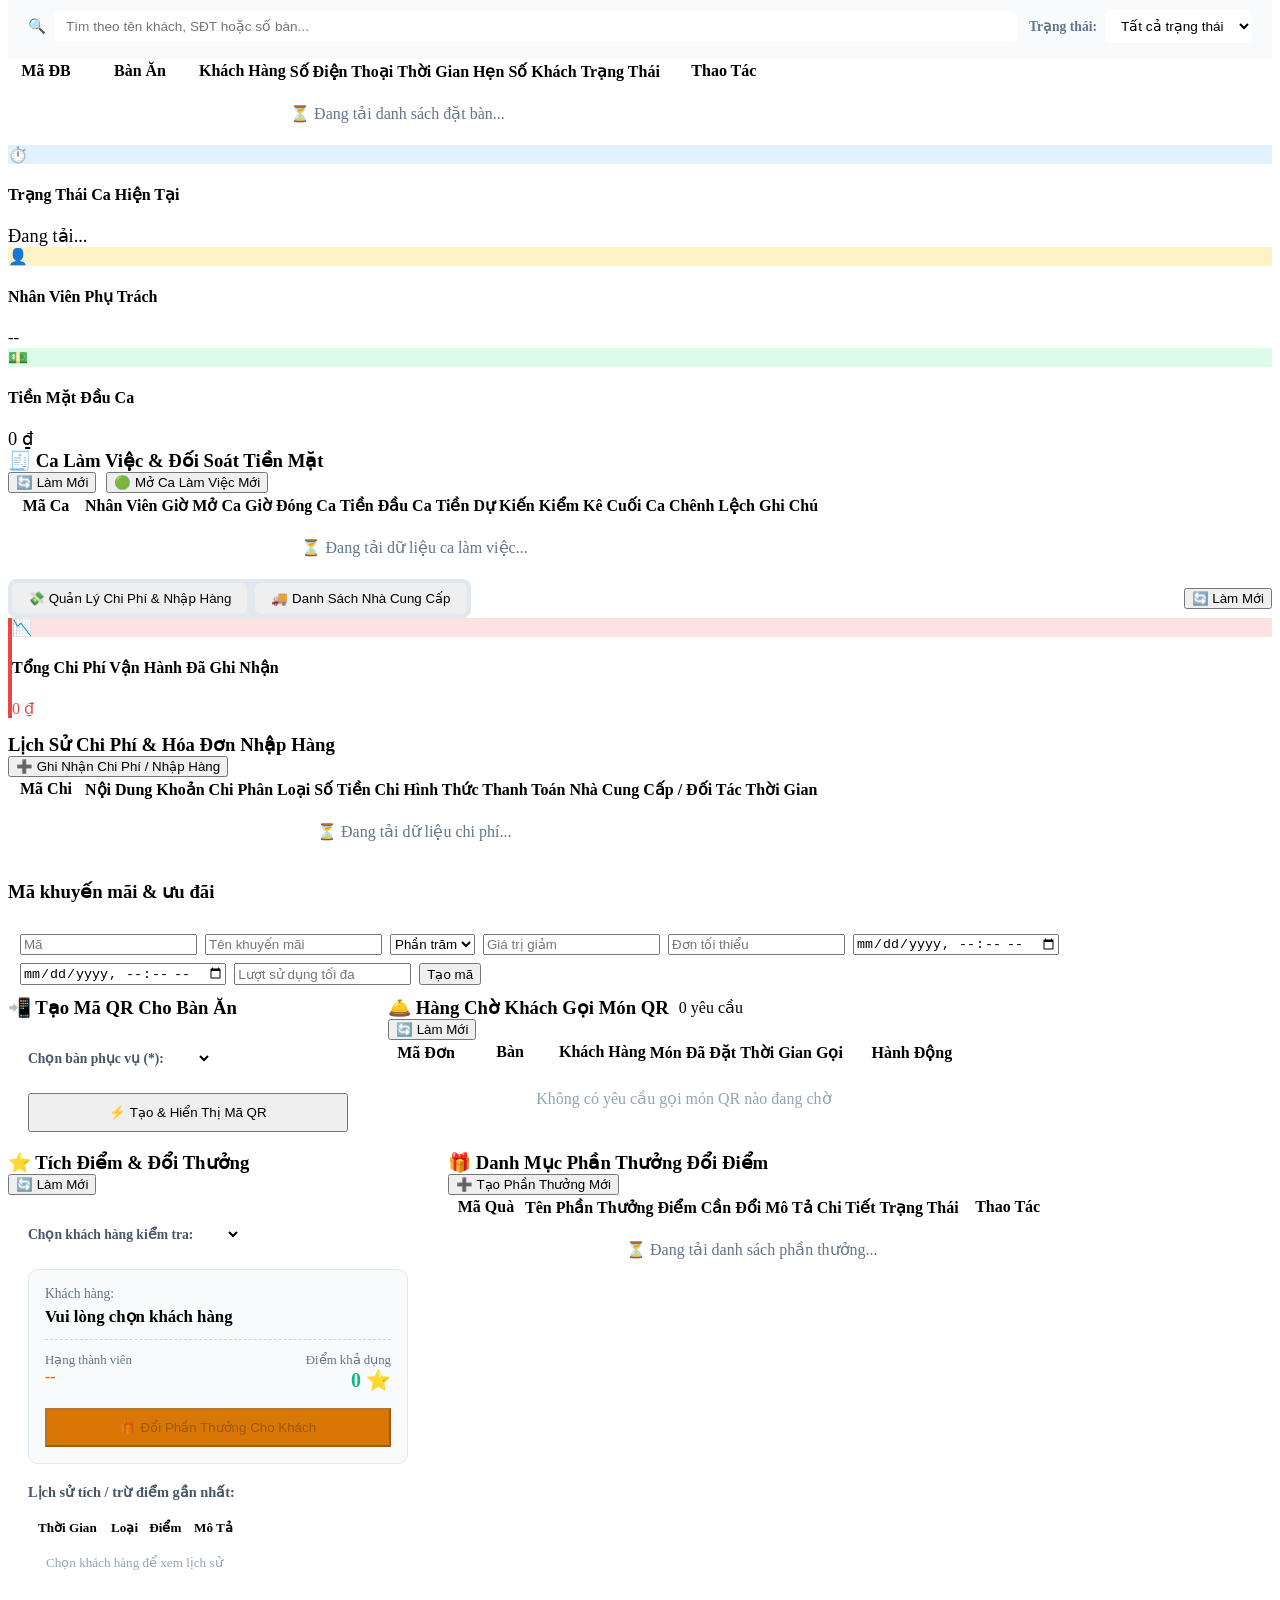
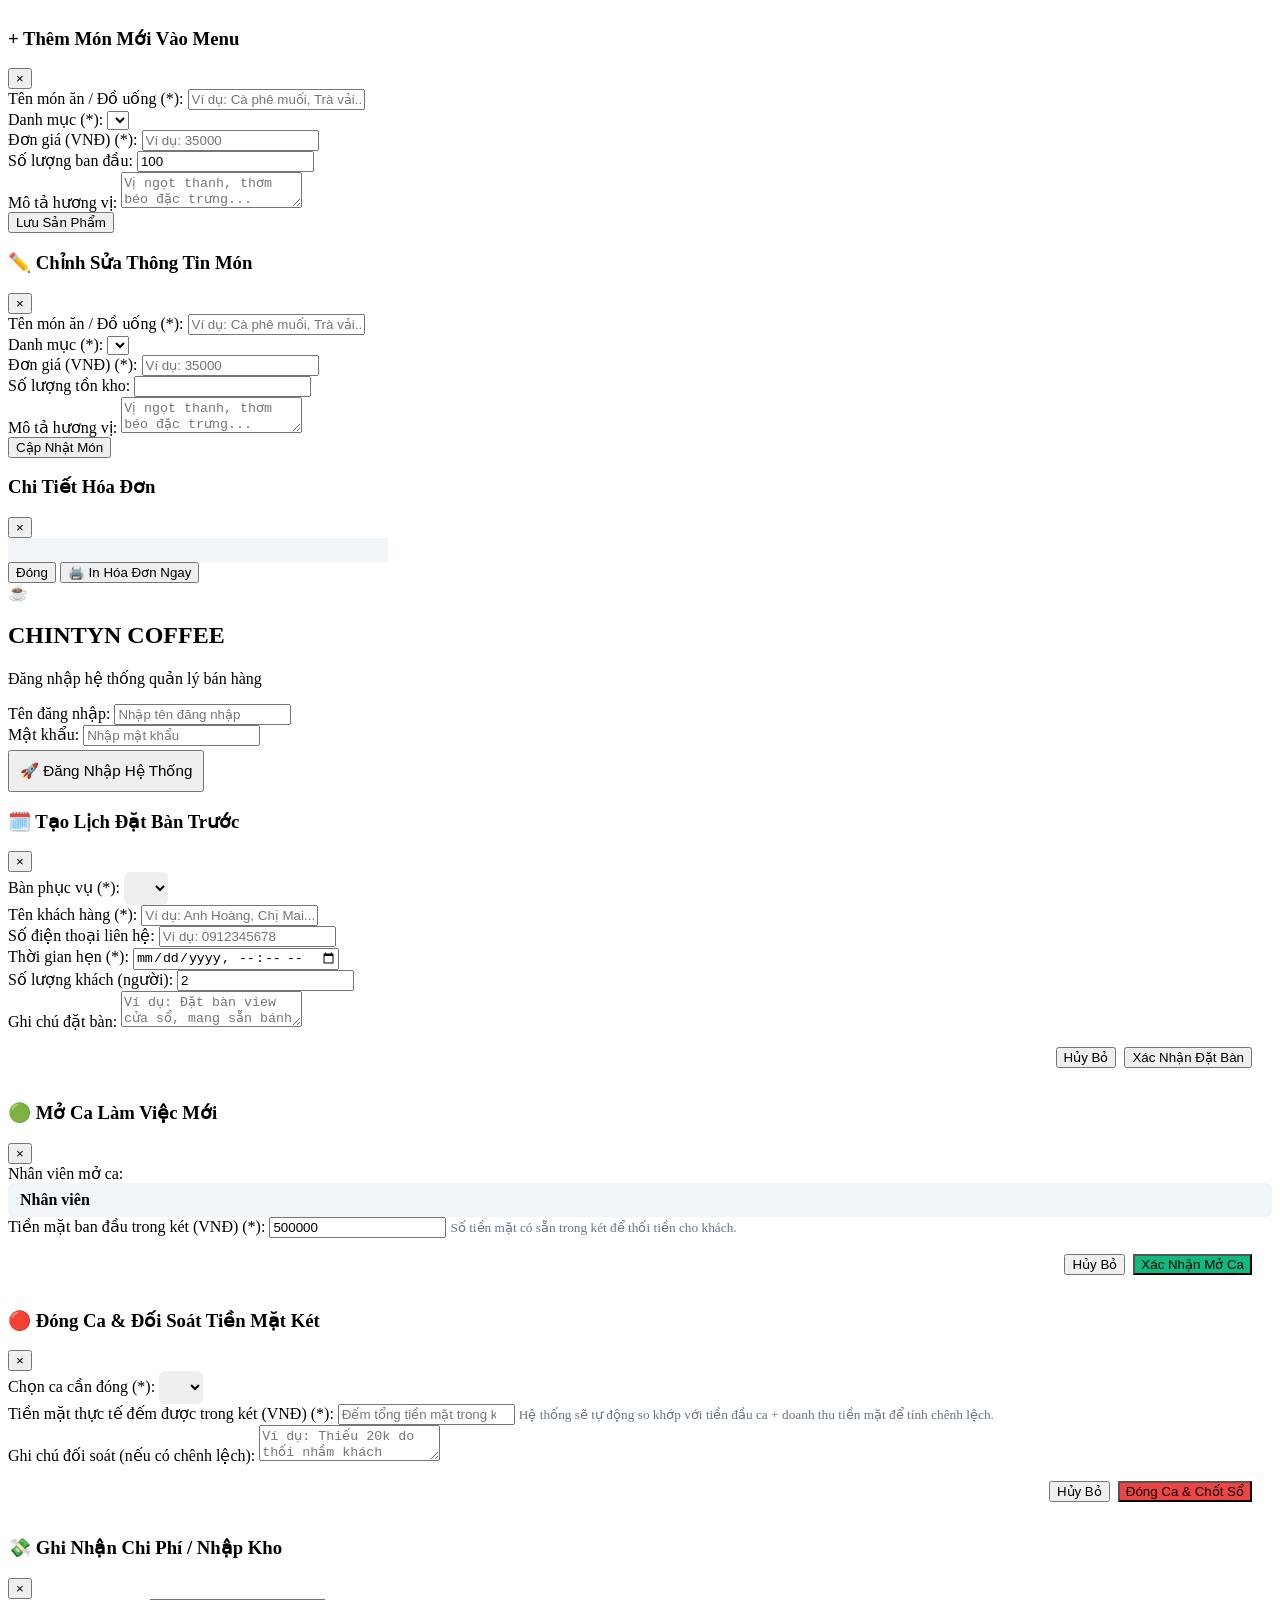
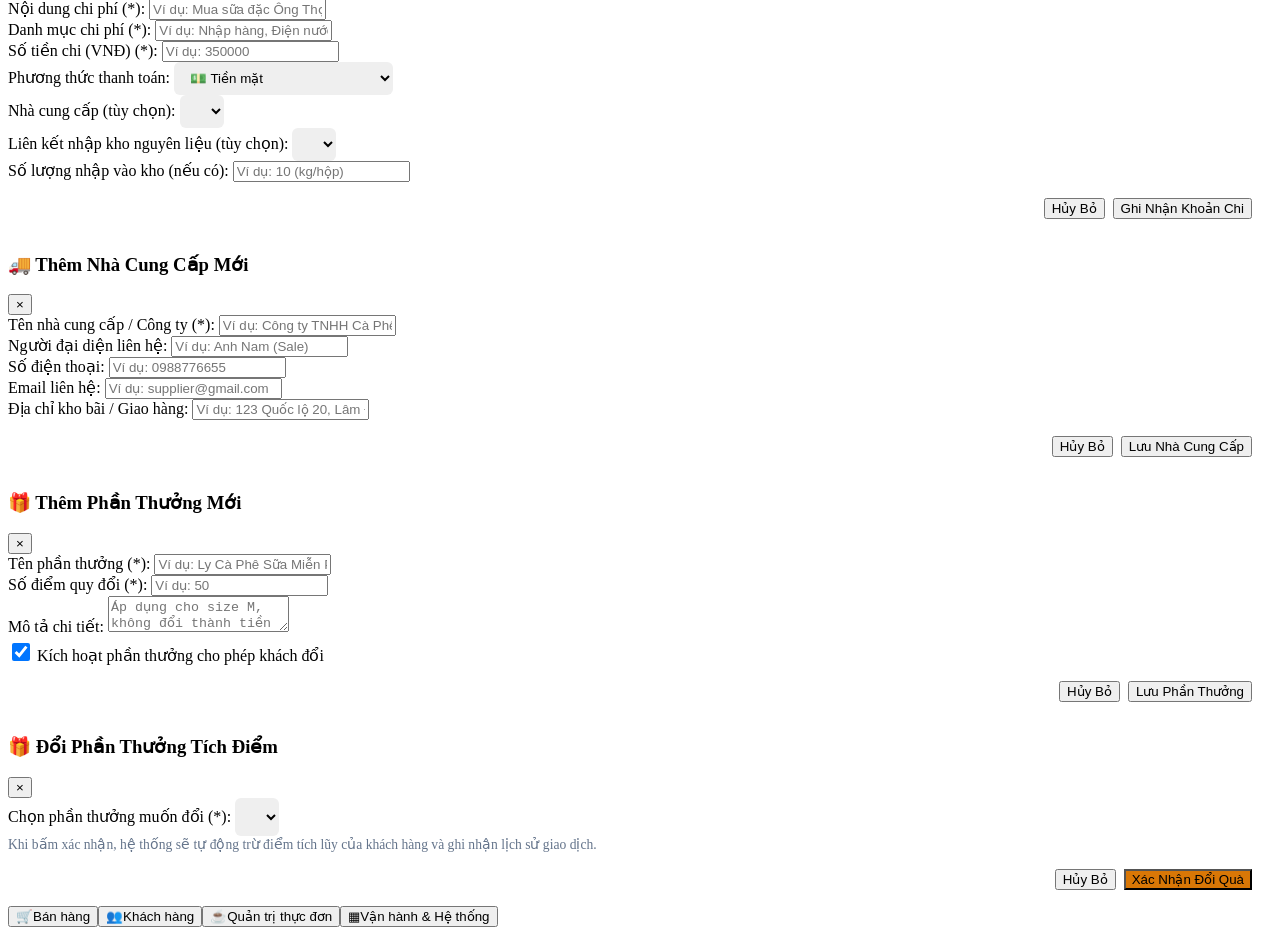
==== commit a5f756c7: "chỉnh lại các mục con" ====
--- a/src/main/resources/static/index.html
+++ b/src/main/resources/static/index.html
@@ -6,9 +6,10 @@
   <title>ChinTyn Coffee - Hệ Thống Quản Lý Bán Hàng & POS</title>
   <link rel="stylesheet" href="/css/style.css">
 <link rel="stylesheet" href="/css/components/navigation.css">
+<link rel="stylesheet" href="/css/components/management.css">
   <link rel="icon" href="data:image/svg+xml,<svg xmlns=%22http://www.w3.org/2000/svg%22 viewBox=%220 0 100 100%22><text y=%22.9em%22 font-size=%2290%22>☕</text></svg>">
 </head>
-<body>
+<body class="auth-required">
 
   <!-- ================= SIDEBAR (GIỐNG HỆ THỐNG QUÁN CAFE) ================= -->
 <div class="app-identity"><div class="brand-section">
@@ -57,7 +58,7 @@
 
 <div class="section-trail" hidden><button type="button" id="btnBackToHub">‹ Quay lại</button><span id="currentSectionName"></span></div>
     <!-- CONTENT AREA -->
-    <div class="content-area"><section class="page-view hub-view" id="operationsPageView"><div class="hub-heading"><p>CHINTYN COFFEE</p><div class="operations-heading-row"><h2>Vận hành & Hệ thống</h2><button type="button" id="btnQuickShift" class="quick-shift" disabled>Đang tải ca...</button></div><span>Các công cụ quản lý quán trong một nơi</span></div><div class="feature-grid"><button type="button" class="nav-item feature-tile" data-page="connections"><span class="feature-icon">🔗</span><span class="feature-label">Quản lí kết nối</span><span class="feature-arrow" aria-hidden="true">›</span></button><button type="button" class="nav-item feature-tile" data-page="orders"><span class="feature-icon">📜</span><span class="feature-label">Lịch sử đơn hàng</span><span class="feature-arrow" aria-hidden="true">›</span></button><button type="button" class="nav-item feature-tile" data-page="tables"><span class="feature-icon">🪑</span><span class="feature-label">Quản lý bàn</span><span class="feature-arrow" aria-hidden="true">›</span></button><button type="button" class="nav-item feature-tile" data-page="inventory"><span class="feature-icon">📦</span><span class="feature-label">Kho nguyên liệu</span><span class="feature-arrow" aria-hidden="true">›</span></button><button type="button" class="nav-item feature-tile" data-page="reservations"><span class="feature-icon">🗓️</span><span class="feature-label">Đặt bàn</span><span class="feature-arrow" aria-hidden="true">›</span></button><button type="button" class="nav-item feature-tile" data-page="shifts"><span class="feature-icon">🧾</span><span class="feature-label">Ca & đối soát</span><span class="feature-arrow" aria-hidden="true">›</span></button><button type="button" class="nav-item feature-tile" data-page="suppliers"><span class="feature-icon">🚚</span><span class="feature-label">Nhà cung cấp & chi phí</span><span class="feature-arrow" aria-hidden="true">›</span></button><button type="button" class="nav-item feature-tile" data-page="promotions"><span class="feature-icon">🎟️</span><span class="feature-label">Khuyến mãi</span><span class="feature-arrow" aria-hidden="true">›</span></button><button type="button" class="nav-item feature-tile" data-page="qr-orders"><span class="feature-icon">📲</span><span class="feature-label">Gọi món QR</span><span class="feature-arrow" aria-hidden="true">›</span></button><button type="button" class="nav-item feature-tile" data-page="dashboard"><span class="feature-icon">📊</span><span class="feature-label">Tổng quan (Dashboard)</span><span class="feature-arrow" aria-hidden="true">›</span></button><button type="button" class="nav-item feature-tile" data-page="users"><span class="feature-icon">👨‍💼</span><span class="feature-label">Nhân viên & Tài khoản</span><span class="feature-arrow" aria-hidden="true">›</span></button></div></section><section class="page-view hub-view" id="customer-hubPageView"><div class="hub-heading"><p>CHINTYN COFFEE</p><h2>Khách hàng</h2><span>Chăm sóc khách hàng và chương trình thành viên</span></div><div class="feature-grid"><button type="button" class="nav-item feature-tile" data-page="customers"><span class="feature-icon">👥</span><span class="feature-label">Khách hàng</span><span class="feature-arrow" aria-hidden="true">›</span></button><button type="button" class="nav-item feature-tile" data-page="loyalty"><span class="feature-icon">⭐</span><span class="feature-label">Điểm thưởng</span><span class="feature-arrow" aria-hidden="true">›</span></button></div></section><section class="page-view hub-view" id="menu-hubPageView"><div class="hub-heading"><p>CHINTYN COFFEE</p><h2>Quản trị thực đơn</h2><span>Cập nhật món và sắp xếp danh mục thực đơn</span></div><div class="feature-grid"><button type="button" class="nav-item feature-tile" data-page="products"><span class="feature-icon">☕</span><span class="feature-label">Quản lý món</span><span class="feature-arrow" aria-hidden="true">›</span></button><button type="button" class="nav-item feature-tile" data-page="categories"><span class="feature-icon">📁</span><span class="feature-label">Danh mục món</span><span class="feature-arrow" aria-hidden="true">›</span></button></div></section>
+    <div class="content-area"><section class="page-view hub-view" id="operationsPageView"><div class="hub-heading"><p>CHINTYN COFFEE</p><div class="operations-heading-row"><h2>Vận hành & Hệ thống</h2><button type="button" id="btnQuickShift" data-cashier-only class="quick-shift" disabled>Đang tải ca...</button></div><span>Các công cụ quản lý quán trong một nơi</span></div><div class="feature-grid"><button type="button" class="nav-item feature-tile" data-page="connections"><span class="feature-icon">🔗</span><span class="feature-label">Quản lí kết nối</span><span class="feature-arrow" aria-hidden="true">›</span></button><button type="button" class="nav-item feature-tile" data-page="orders"><span class="feature-icon">📜</span><span class="feature-label">Lịch sử đơn hàng</span><span class="feature-arrow" aria-hidden="true">›</span></button><button type="button" class="nav-item feature-tile" data-page="tables"><span class="feature-icon">🪑</span><span class="feature-label">Quản lý bàn</span><span class="feature-arrow" aria-hidden="true">›</span></button><button type="button" class="nav-item feature-tile" data-page="inventory"><span class="feature-icon">📦</span><span class="feature-label">Kho nguyên liệu</span><span class="feature-arrow" aria-hidden="true">›</span></button><button type="button" class="nav-item feature-tile" data-page="reservations"><span class="feature-icon">🗓️</span><span class="feature-label">Đặt bàn</span><span class="feature-arrow" aria-hidden="true">›</span></button><button type="button" class="nav-item feature-tile" data-page="shifts"><span class="feature-icon">🧾</span><span class="feature-label">Ca & đối soát</span><span class="feature-arrow" aria-hidden="true">›</span></button><button type="button" class="nav-item feature-tile" data-page="suppliers"><span class="feature-icon">🚚</span><span class="feature-label">Nhà cung cấp & chi phí</span><span class="feature-arrow" aria-hidden="true">›</span></button><button type="button" class="nav-item feature-tile" data-page="promotions"><span class="feature-icon">🎟️</span><span class="feature-label">Khuyến mãi</span><span class="feature-arrow" aria-hidden="true">›</span></button><button type="button" class="nav-item feature-tile" data-page="qr-orders"><span class="feature-icon">📲</span><span class="feature-label">Gọi món QR</span><span class="feature-arrow" aria-hidden="true">›</span></button><button type="button" class="nav-item feature-tile" data-page="dashboard"><span class="feature-icon">📊</span><span class="feature-label">Tổng quan (Dashboard)</span><span class="feature-arrow" aria-hidden="true">›</span></button><button type="button" class="nav-item feature-tile" data-page="users"><span class="feature-icon">👨‍💼</span><span class="feature-label">Nhân viên & Tài khoản</span><span class="feature-arrow" aria-hidden="true">›</span></button></div></section><section class="page-view hub-view" id="customer-hubPageView"><div class="hub-heading"><p>CHINTYN COFFEE</p><h2>Khách hàng</h2><span>Chăm sóc khách hàng và chương trình thành viên</span></div><div class="feature-grid"><button type="button" class="nav-item feature-tile" data-page="customers"><span class="feature-icon">👥</span><span class="feature-label">Khách hàng</span><span class="feature-arrow" aria-hidden="true">›</span></button><button type="button" class="nav-item feature-tile" data-page="loyalty"><span class="feature-icon">⭐</span><span class="feature-label">Điểm thưởng</span><span class="feature-arrow" aria-hidden="true">›</span></button></div></section><section class="page-view hub-view" id="menu-hubPageView"><div class="hub-heading"><p>CHINTYN COFFEE</p><h2>Quản trị thực đơn</h2><span>Cập nhật món và sắp xếp danh mục thực đơn</span></div><div class="feature-grid"><button type="button" class="nav-item feature-tile" data-page="products"><span class="feature-icon">☕</span><span class="feature-label">Quản lý món</span><span class="feature-arrow" aria-hidden="true">›</span></button><button type="button" class="nav-item feature-tile" data-page="categories"><span class="feature-icon">📁</span><span class="feature-label">Danh mục món</span><span class="feature-arrow" aria-hidden="true">›</span></button></div></section>
 
 <section class="page-view hub-view" id="connectionsPageView"><div class="hub-heading"><p>KẾT NỐI NHÂN VIÊN</p><h2>Quản lí kết nối</h2><span>Quét mã trên điện thoại để mở POS và đăng nhập bằng tài khoản nhân viên.</span></div><div class="connection-layout"><div class="connection-qr-card"><h3>QR kết nối máy POS</h3><p id="connectionStatus" role="status">Đang tìm địa chỉ kết nối...</p><img id="posConnectionQr" width="320" height="320" alt="QR mở trang đăng nhập POS trên điện thoại" hidden><label for="connectionAddressSelect">Mạng kết nối</label><select id="connectionAddressSelect" hidden></select><label for="posConnectionUrl">Địa chỉ truy cập</label><input id="posConnectionUrl" readonly placeholder="Chưa có địa chỉ mạng"><div class="connection-actions"><button type="button" id="btnCopyPosUrl" disabled>Sao chép địa chỉ</button><button type="button" id="btnRefreshConnection">Tải lại QR</button></div></div><div class="connection-instructions"><h3>Gọi món bằng điện thoại</h3><ol><li>Kết nối điện thoại và máy POS vào cùng mạng Wi-Fi/LAN.</li><li>Mở camera điện thoại và quét mã QR bên cạnh.</li><li>Đăng nhập bằng tài khoản nhân viên được cấp.</li><li>Chọn bàn, chọn món và bấm Hoàn tất. Món được lưu vào hóa đơn chung của bàn.</li></ol><p>Mã QR chỉ chứa địa chỉ mở POS, không chứa mật khẩu và không tự đăng nhập.</p><p>Nếu máy có nhiều kết nối, hãy chọn đúng mạng Wi-Fi/LAN. Nếu điện thoại chưa truy cập được, kiểm tra địa chỉ IP, cổng 8080 và quyền truy cập mạng của Java trên máy POS.</p></div></div></section>
       <!-- ================= 1. POS PAGE (BÁN HÀNG) ================= -->
@@ -106,7 +107,7 @@
               <div class="empty-cart-msg">Chọn một bàn để bắt đầu gọi món!</div>
             </div>
 
-            <div class="cart-review-footer"><div><span>Tổng tiền món</span><strong id="reviewCartTotal">0 ₫</strong></div><button type="button" id="btnConfirmCart" disabled>Xác nhận món · Tiếp tục thanh toán →</button></div>
+            <div class="cart-review-footer"><div><span>Tổng tiền món</span><strong id="reviewCartTotal">0 ₫</strong></div><p id="staffOrderHint" hidden>Món đã gửi vào hóa đơn bàn. Thu ngân sẽ thực hiện thanh toán.</p><button type="button" id="btnConfirmCart" data-cashier-only disabled>Xác nhận món · Tiếp tục thanh toán →</button></div>
 <div class="checkout-footer"><button type="button" id="btnBackToCart">‹ Quay lại xem món</button><h3>Thanh toán hóa đơn</h3><div class="payment-layout"><aside class="payment-methods" aria-label="Phương thức thanh toán"><h4>Chọn phương thức thanh toán</h4><button type="button" class="payment-method active" data-payment-method="CASH" aria-pressed="true"><span>💵</span><span>Tiền mặt<small>Nhận tiền và tính tiền thối</small></span></button><button type="button" class="payment-method" data-payment-method="BANK_TRANSFER" aria-pressed="false"><span>🏦</span><span>Chuyển khoản Techcombank<small>Quét mã QR ngân hàng</small></span></button><button type="button" class="payment-method" data-payment-method="E_WALLET" aria-pressed="false"><span>📱</span><span>Ví điện tử<small>Quét mã QR ví điện tử</small></span></button></aside><div class="payment-details">
               <div class="row-calc">
                 <span>Tạm tính tiền món:</span>
@@ -114,10 +115,12 @@
               </div>
 
               <!-- Chiết khấu -->
-              <div class="input-discount-wrap">
-                <input type="number" id="discountPercentInput" placeholder="% Giảm giá (0-100)" min="0" max="100">
+              <div class="input-discount-wrap" data-admin-only>
+                <input type="text" id="discountCodeInput" placeholder="Nhập mã khuyến mãi đã tạo" maxlength="40" autocomplete="off" aria-label="Mã khuyến mãi">
                 <button class="btn-discount" id="btnApplyDiscount">Áp dụng</button>
-              </div>
+                <button type="button" class="btn-action-sm" id="btnClearDiscount">Bỏ mã</button>
+              </div>
+              <p id="appliedPromotionLabel" data-admin-only class="promotion-status" role="status"></p>
               <div class="row-calc" style="color: #d97706;">
                 <span>Chiết khấu:</span>
                 <span id="cartDiscount">0 ₫</span>
@@ -160,8 +163,8 @@
 
               <div id="qrPaymentPanel" hidden><h4 id="paymentQrTitle"></h4><img id="paymentQrImage" alt="Mã QR thanh toán" width="256" height="256"><p id="paymentQrRecipient"></p><p>Số tiền cần chuyển: <strong id="qrPaymentTotal"></strong></p><p class="qr-help">Quét mã bằng ứng dụng thanh toán và nhập đúng số tiền trên.</p><label class="payment-received"><input type="checkbox" id="transferReceived"> Đã kiểm tra và nhận đủ tiền</label></div>
 <div class="checkout-btn-group">
-                <button class="btn-cancel-table" id="btnCancelTable">Hủy bàn</button>
-                <button type="button" class="btn-print-temp" id="btnPrintTempReceipt" title="In phiếu tạm tính cho khách xem">🖨️ In Tạm Tính</button>
+                <button class="btn-cancel-table" id="btnCancelTable" data-admin-only>Hủy bàn</button>
+                <button type="button" class="btn-print-temp" id="btnPrintTempReceipt" data-cashier-only title="In phiếu tạm tính cho khách xem">🖨️ In Tạm Tính</button>
                 <button class="btn-pay-now" id="btnPayNow">💰 THANH TOÁN</button>
               </div>
             </div></div></div>
@@ -336,7 +339,7 @@
           <div class="data-card">
             <div class="data-card-header">
               <h3>Danh Sách Khách Hàng Thân Thiết</h3>
-              <div style="display:flex; gap:8px;">
+              <div data-admin-only style="display:flex; gap:8px;">
                 <input type="text" id="addCustomerName" placeholder="Họ và tên..." style="padding:6px 8px; border:1px solid #ccc; border-radius:4px;">
                 <input type="text" id="addCustomerPhone" placeholder="Số điện thoại..." style="padding:6px 8px; border:1px solid #ccc; border-radius:4px;">
                 <input type="email" id="addCustomerEmail" placeholder="Email..." style="padding:6px 8px; border:1px solid #ccc; border-radius:4px;">
@@ -846,24 +849,17 @@
       <div class="login-body">
         <div class="form-field">
           <label>Tên đăng nhập:</label>
-          <input type="text" id="loginUsername" placeholder="Nhập tên đăng nhập (admin, cashier, staff)" value="admin" autocomplete="username">
+          <input type="text" id="loginUsername" placeholder="Nhập tên đăng nhập" autocomplete="username">
         </div>
         <div class="form-field">
           <label>Mật khẩu:</label>
-          <input type="password" id="loginPassword" placeholder="Nhập mật khẩu (123456)" value="123456" autocomplete="current-password">
+          <input type="password" id="loginPassword" placeholder="Nhập mật khẩu" autocomplete="current-password">
         </div>
         <button class="btn-primary" id="btnSubmitLogin" style="padding:10px; font-size:0.95rem; margin-top:4px;">
           🚀 Đăng Nhập Hệ Thống
         </button>
 
-        <div class="quick-roles">
-          <div class="quick-roles-title">⚡ Tài khoản có sẵn (Mật khẩu: 123456):</div>
-          <div class="quick-role-btns">
-            <button type="button" class="btn-quick-role" data-user="admin">👑 Admin</button>
-            <button type="button" class="btn-quick-role" data-user="cashier">💼 Thu ngân</button>
-            <button type="button" class="btn-quick-role" data-user="staff">☕ Phục vụ</button>
-          </div>
-        </div>
+
       </div>
     </div>
   </div>
@@ -1135,6 +1131,7 @@
 <p id="productOptionsError" role="alert"></p><footer><button type="button" id="btnCancelProductOptions">Hủy</button><button type="submit" id="btnCompleteProductOptions">Hoàn tất</button></footer>
 </form></dialog>
 <dialog id="dailyShiftReportDialog" class="daily-shift-dialog" aria-labelledby="dailyShiftReportTitle"><header><h2 id="dailyShiftReportTitle">Báo cáo doanh thu trong ngày</h2></header><div id="dailyShiftReportContent"></div><div class="shift-print-prompt"><p>Bạn có muốn in báo cáo chốt ca này không?</p><div><button type="button" id="btnDismissShiftReport">Không in · Đóng</button><button type="button" id="btnPrintShiftReport">Xác nhận in</button></div></div></dialog>
+<dialog id="adminPasswordChangeDialog" class="product-options-dialog" aria-labelledby="adminPasswordChangeTitle"><form id="adminPasswordChangeForm"><h2 id="adminPasswordChangeTitle">Đổi mật khẩu quản trị</h2><p class="password-change-hint">Tài khoản đang dùng mật khẩu mẫu. Hãy đặt mật khẩu riêng trước khi sử dụng quản trị. Đổi xong, bạn sẽ đăng nhập lại.</p><label class="option-field">Mật khẩu hiện tại<input type="password" id="adminOldPassword" autocomplete="current-password" required></label><label class="option-field">Mật khẩu mới<input type="password" id="adminNewPassword" autocomplete="new-password" minlength="12" maxlength="128" required></label><label class="option-field">Nhập lại mật khẩu mới<input type="password" id="adminConfirmPassword" autocomplete="new-password" minlength="12" maxlength="128" required></label><p id="adminPasswordChangeError" role="alert"></p><footer><button type="button" id="btnExitPasswordChange">Đăng xuất</button><button type="submit" id="btnSaveAdminPassword">Lưu mật khẩu mới</button></footer></form></dialog>
   <!-- Toast Container -->
   <div class="toast-box" id="toastContainer"></div>
 
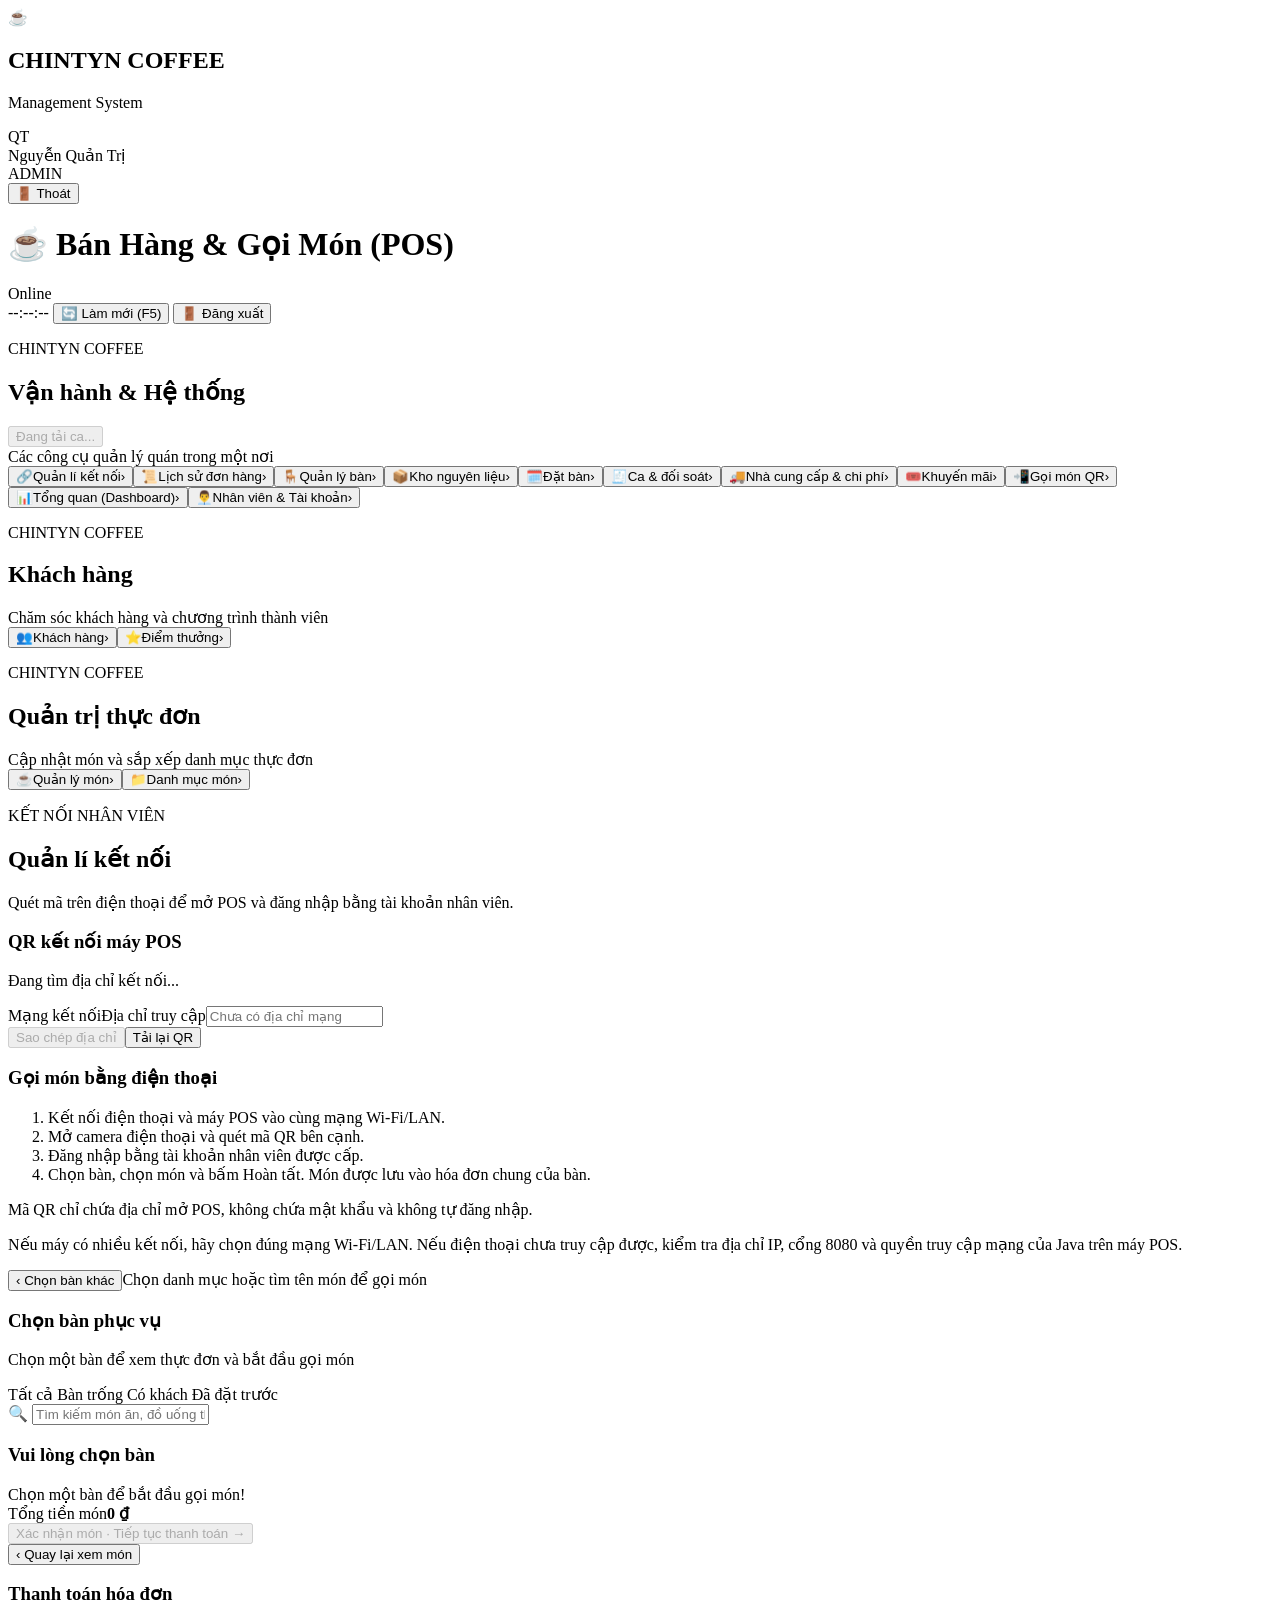
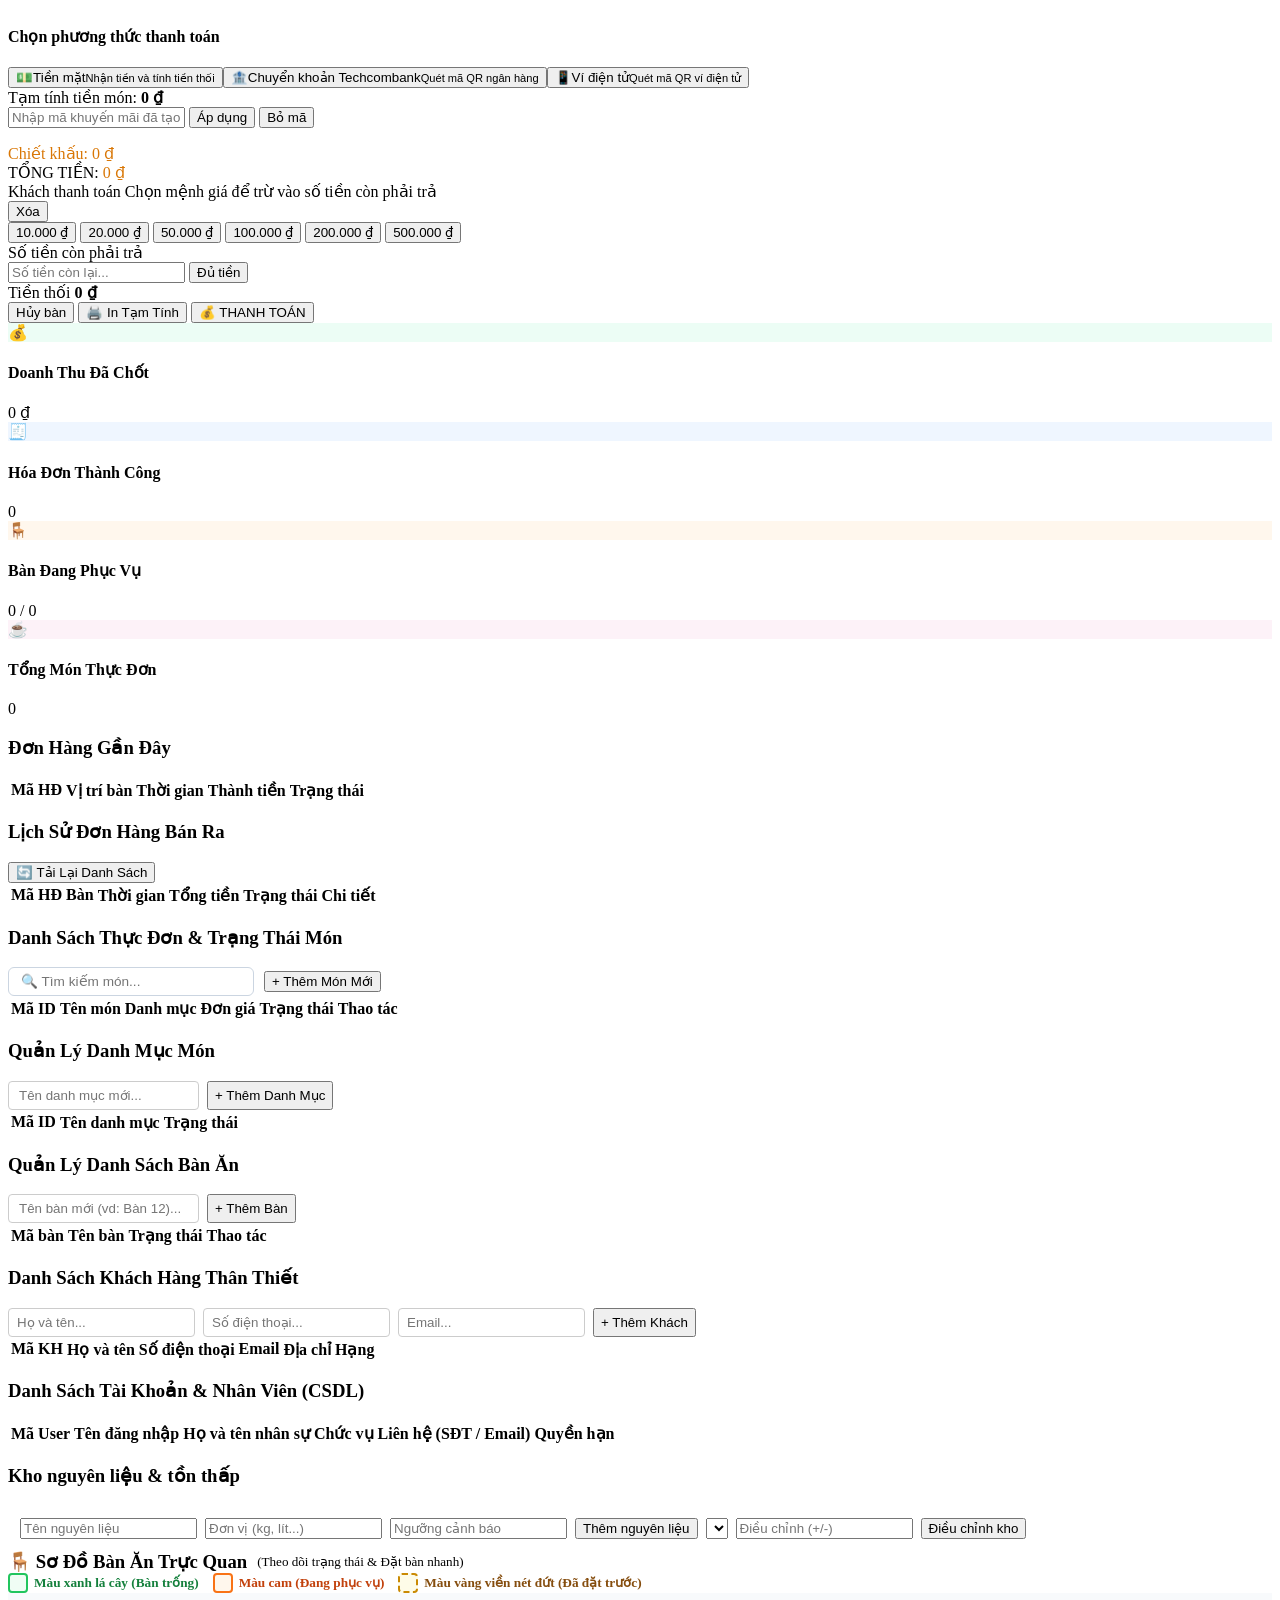
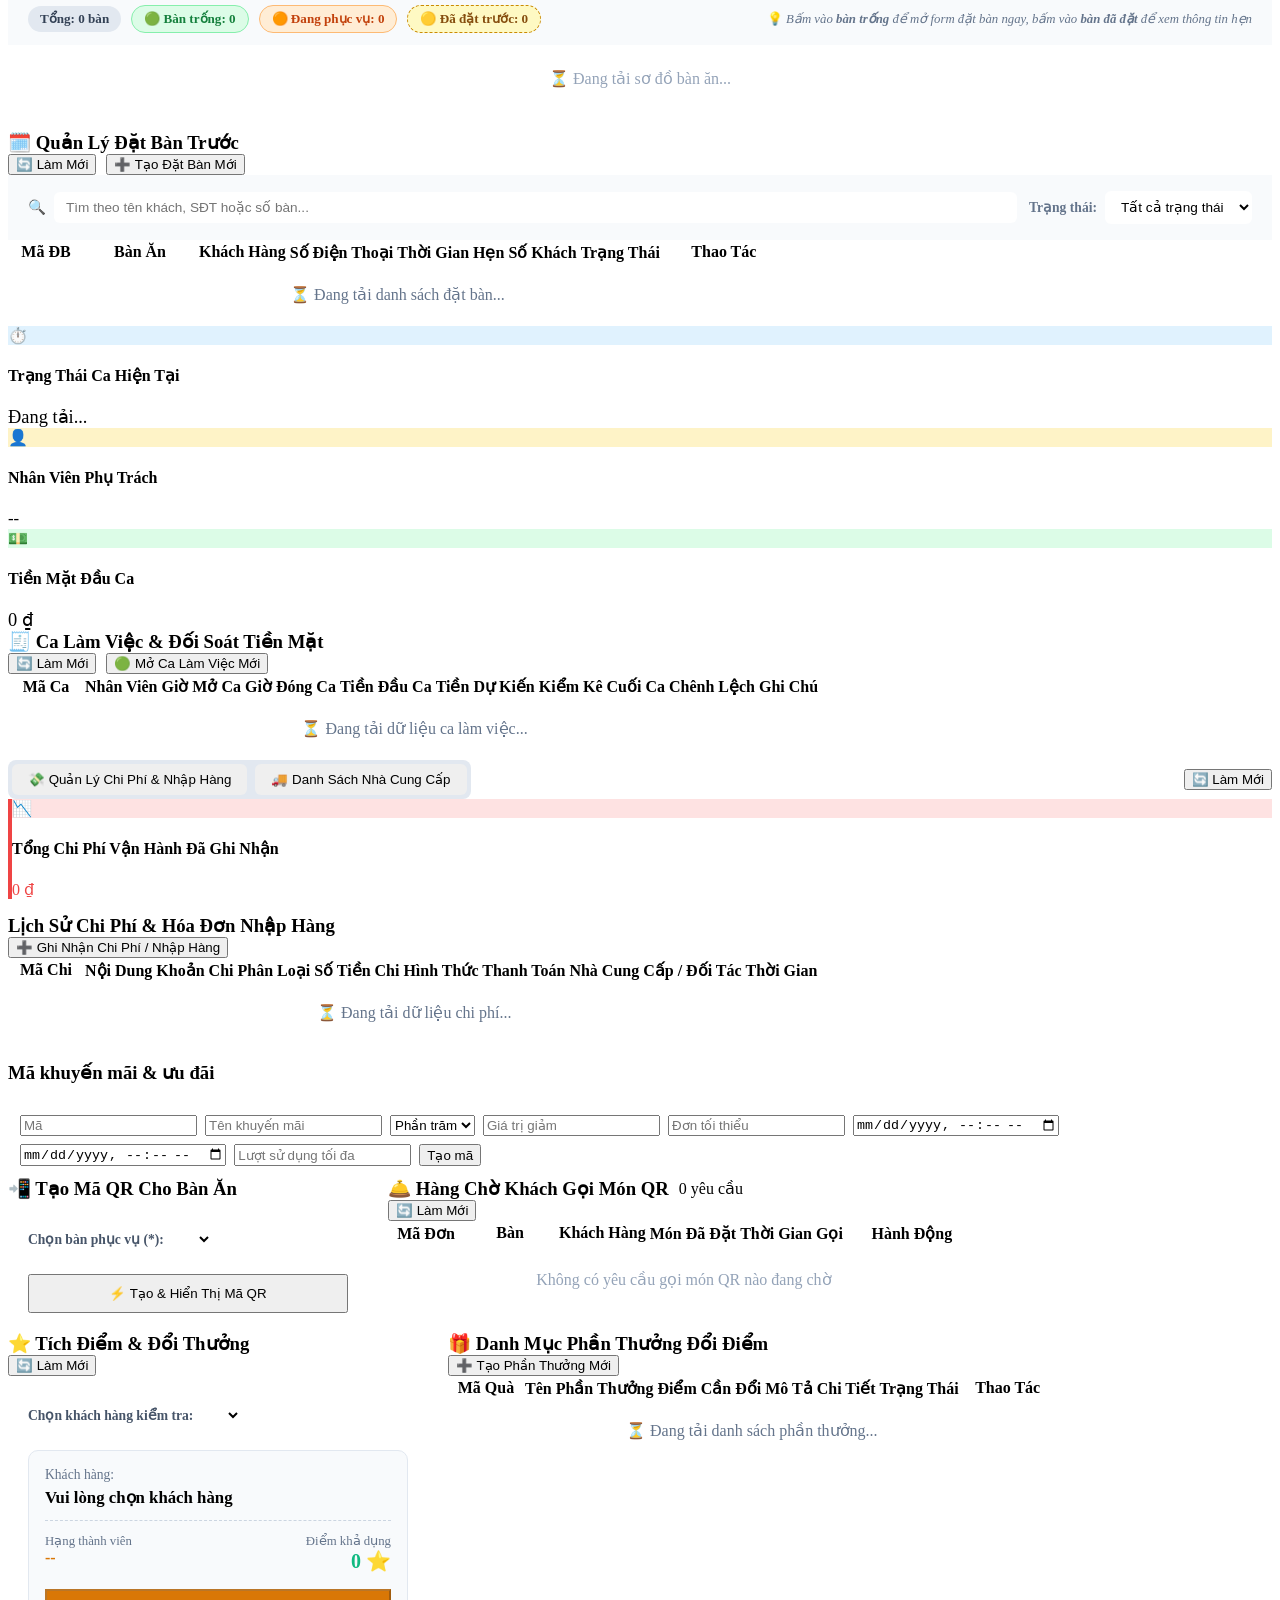
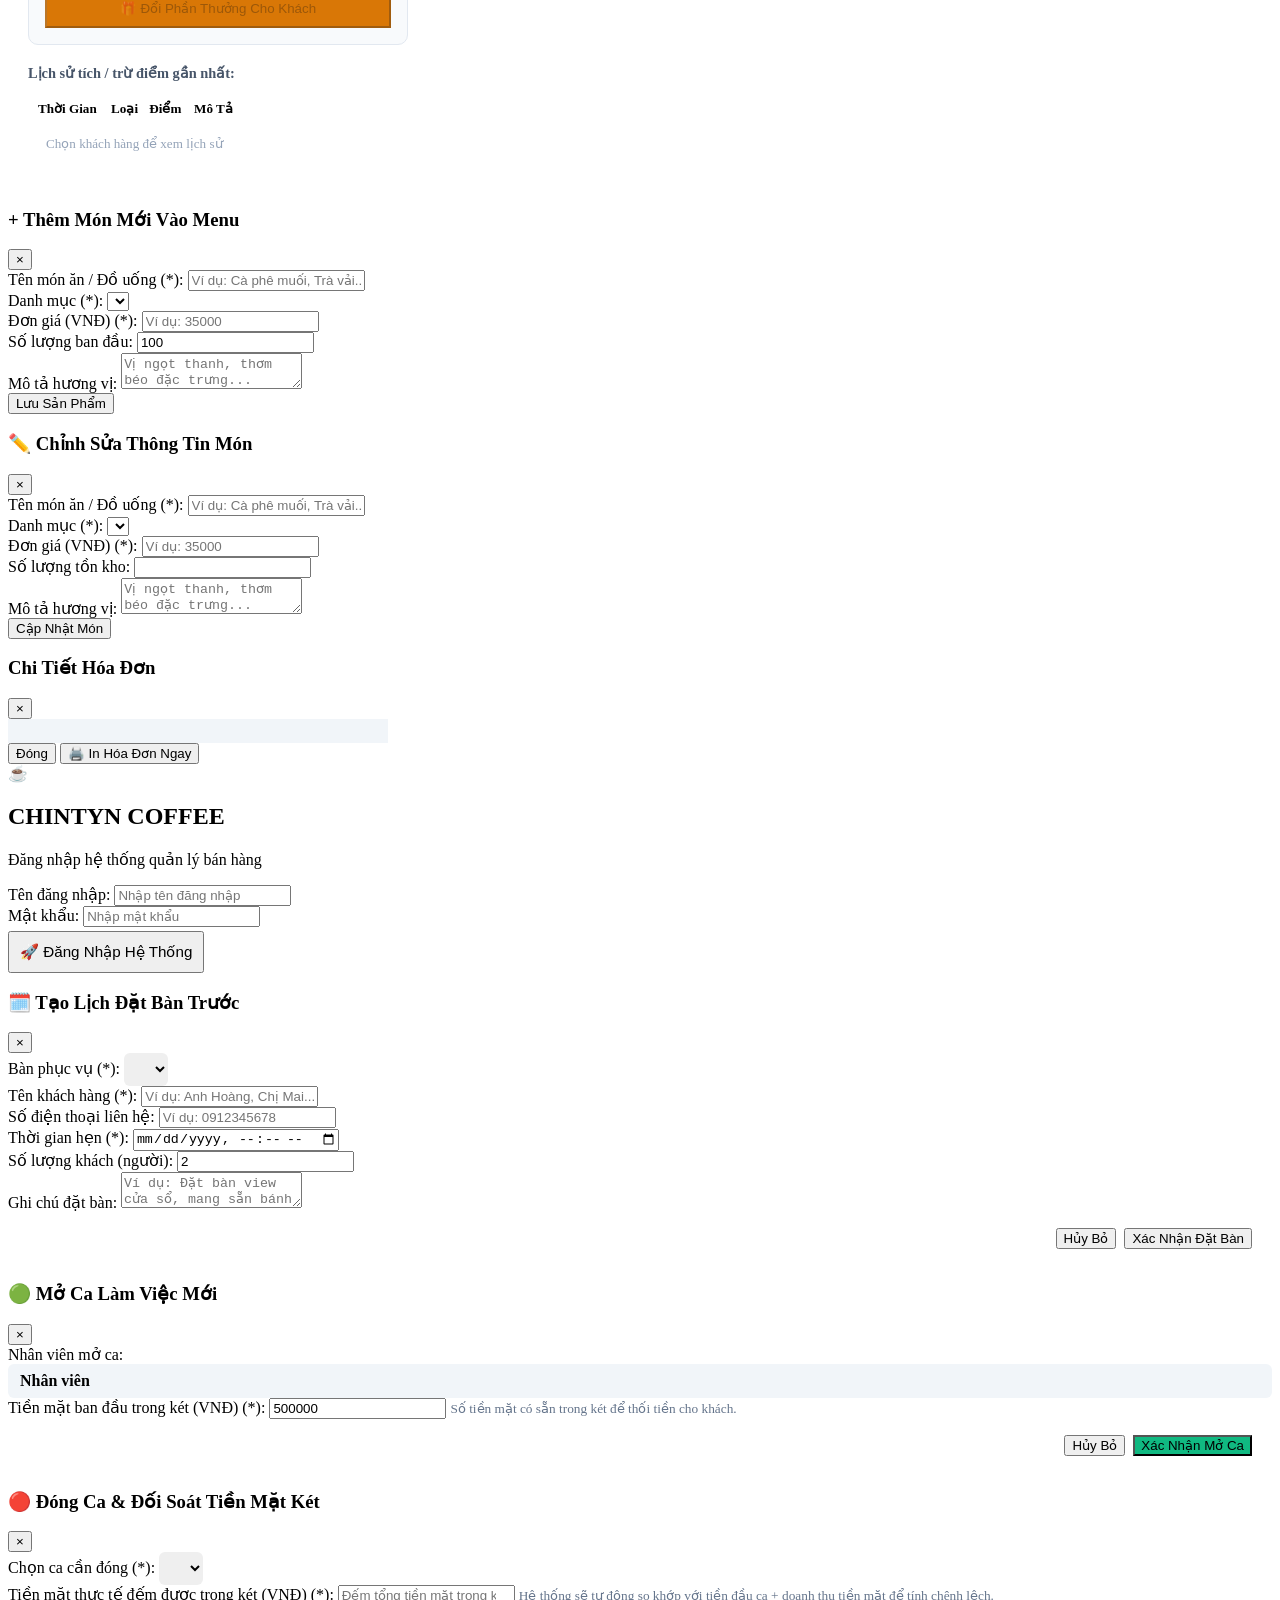
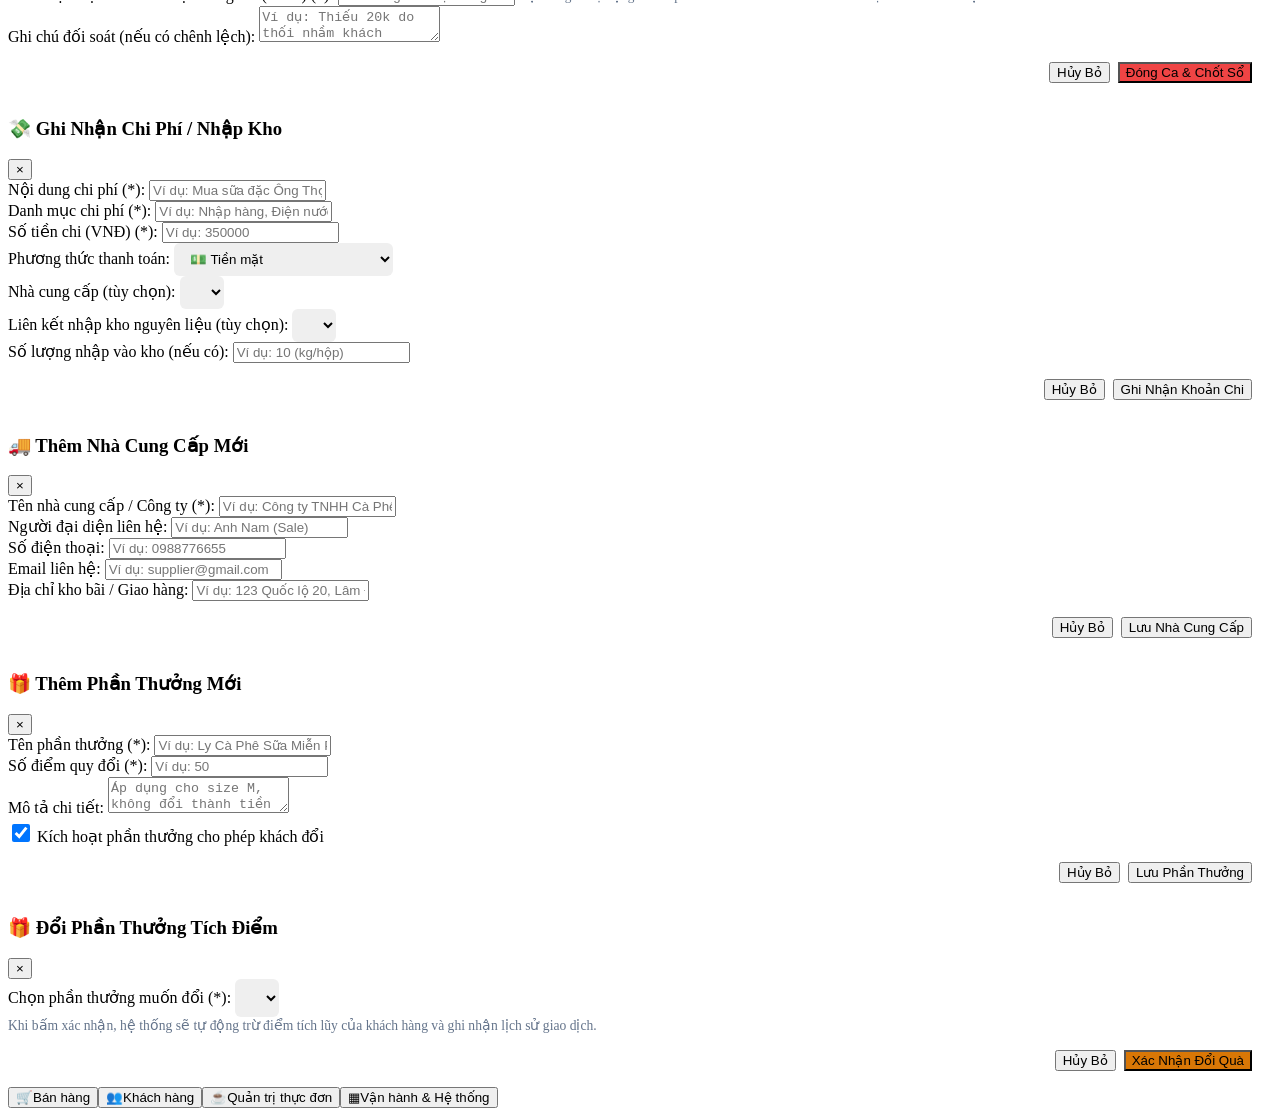
==== commit 40ce324f: "sửa bàn đã đặt trước" ====
--- a/src/main/resources/static/index.html
+++ b/src/main/resources/static/index.html
@@ -75,6 +75,7 @@
               <span class="filter-pill active" data-filter="ALL">Tất cả</span>
               <span class="filter-pill" data-filter="AVAILABLE">Bàn trống</span>
               <span class="filter-pill" data-filter="OCCUPIED">Có khách</span>
+              <span class="filter-pill" data-filter="RESERVED">Đã đặt trước</span>
             </div>
             <div class="tables-grid" id="tablesGrid">
               <!-- Render động -->
@@ -406,8 +407,53 @@
         </div>
       </section>
 
-            <section class="page-view" id="reservationsPageView">
-        <div class="admin-container">
+      <!-- ================= RESERVATIONS PAGE ================= -->
+      <section class="page-view" id="reservationsPageView">
+        <div class="admin-container">
+          <!-- 1. Sơ Đồ Bàn Ăn Trực Quan (Thẻ Màu Sắc Chuẩn Hóa) -->
+          <div class="data-card" style="margin-bottom: 20px;">
+            <div class="data-card-header">
+              <div style="display:flex; align-items:center; gap:10px;">
+                <h3 style="margin:0;">🪑 Sơ Đồ Bàn Ăn Trực Quan</h3>
+                <span style="font-size:0.82rem; color:var(--text-secondary);">(Theo dõi trạng thái &amp; Đặt bàn nhanh)</span>
+              </div>
+              <!-- Chú thích màu sắc chuẩn hóa (Legend) -->
+              <div class="table-legend-bar" style="display:flex; gap:14px; align-items:center; flex-wrap:wrap; font-size:0.83rem;">
+                <div style="display:flex; align-items:center; gap:6px;">
+                  <span style="display:inline-block; width:16px; height:16px; border-radius:4px; background:#f0fdf4; border:2px solid #22c55e;"></span>
+                  <span style="font-weight:600; color:#15803d;">Màu xanh lá cây (Bàn trống)</span>
+                </div>
+                <div style="display:flex; align-items:center; gap:6px;">
+                  <span style="display:inline-block; width:16px; height:16px; border-radius:4px; background:#fff7ed; border:2px solid #f97316;"></span>
+                  <span style="font-weight:600; color:#c2410c;">Màu cam (Đang phục vụ)</span>
+                </div>
+                <div style="display:flex; align-items:center; gap:6px;">
+                  <span style="display:inline-block; width:16px; height:16px; border-radius:4px; background:#fefce8; border:2px dashed #ca8a04;"></span>
+                  <span style="font-weight:600; color:#854d0e;">Màu vàng viền nét đứt (Đã đặt trước)</span>
+                </div>
+              </div>
+            </div>
+
+            <!-- Thống kê & Hướng dẫn -->
+            <div style="display:flex; gap:12px; padding:12px 20px; background:#f8fafc; border-bottom:1px solid var(--border-color); flex-wrap:wrap; align-items:center; justify-content:space-between;">
+              <div style="display:flex; gap:10px; flex-wrap:wrap; align-items:center;">
+                <span id="resKpiTotal" class="badge-tag" style="background:#e2e8f0; color:#334155; font-size:0.82rem; padding:5px 12px; border-radius:14px; font-weight:600;">Tổng: 0 bàn</span>
+                <span id="resKpiAvailable" class="badge-tag" style="background:#dcfce7; color:#15803d; border:1px solid #86efac; font-size:0.82rem; padding:5px 12px; border-radius:14px; font-weight:600;">🟢 Bàn trống: 0</span>
+                <span id="resKpiOccupied" class="badge-tag" style="background:#ffedd5; color:#c2410c; border:1px solid #fdba74; font-size:0.82rem; padding:5px 12px; border-radius:14px; font-weight:600;">🟠 Đang phục vụ: 0</span>
+                <span id="resKpiReserved" class="badge-tag" style="background:#fef9c3; color:#854d0e; border:1px dashed #ca8a04; font-size:0.82rem; padding:5px 12px; border-radius:14px; font-weight:600;">🟡 Đã đặt trước: 0</span>
+              </div>
+              <div style="font-size:0.8rem; color:#64748b;">
+                💡 <em>Bấm vào <strong>bàn trống</strong> để mở form đặt bàn ngay, bấm vào <strong>bàn đã đặt</strong> để xem thông tin hẹn</em>
+              </div>
+            </div>
+
+            <!-- Lưới thẻ bàn trực quan -->
+            <div id="resVisualTablesGrid" class="res-tables-grid">
+              <div style="grid-column: 1/-1; text-align: center; color: #94a3b8; padding: 24px;">⏳ Đang tải sơ đồ bàn ăn...</div>
+            </div>
+          </div>
+
+          <!-- 2. Quản Lý Danh Sách Đặt Bàn Trước (Giữ nguyên toàn bộ code hiện tại) -->
           <div class="data-card">
             <div class="data-card-header">
               <div style="display:flex; align-items:center; gap:12px;">
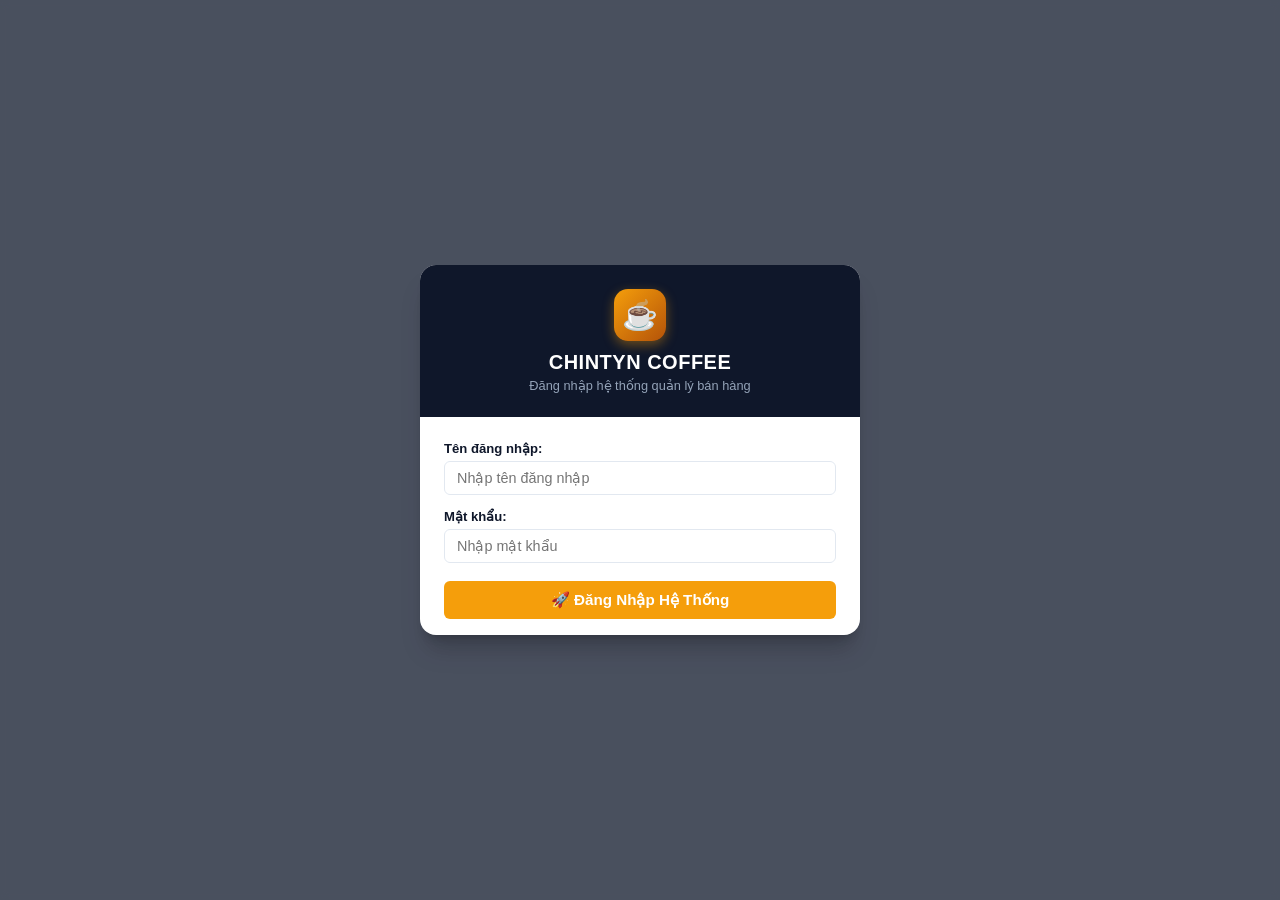
==== commit 261d5783: "sửa lại chút" ====
--- a/src/main/resources/static/index.html
+++ b/src/main/resources/static/index.html
@@ -4,9 +4,9 @@
   <meta charset="UTF-8">
   <meta name="viewport" content="width=device-width, initial-scale=1.0">
   <title>ChinTyn Coffee - Hệ Thống Quản Lý Bán Hàng & POS</title>
-  <link rel="stylesheet" href="/css/style.css">
-<link rel="stylesheet" href="/css/components/navigation.css">
-<link rel="stylesheet" href="/css/components/management.css">
+  <link rel="stylesheet" href="css/style.css">
+<link rel="stylesheet" href="css/components/navigation.css">
+<link rel="stylesheet" href="css/components/management.css">
   <link rel="icon" href="data:image/svg+xml,<svg xmlns=%22http://www.w3.org/2000/svg%22 viewBox=%220 0 100 100%22><text y=%22.9em%22 font-size=%2290%22>☕</text></svg>">
 </head>
 <body class="auth-required">
@@ -75,7 +75,6 @@
               <span class="filter-pill active" data-filter="ALL">Tất cả</span>
               <span class="filter-pill" data-filter="AVAILABLE">Bàn trống</span>
               <span class="filter-pill" data-filter="OCCUPIED">Có khách</span>
-              <span class="filter-pill" data-filter="RESERVED">Đã đặt trước</span>
             </div>
             <div class="tables-grid" id="tablesGrid">
               <!-- Render động -->
@@ -407,53 +406,8 @@
         </div>
       </section>
 
-      <!-- ================= RESERVATIONS PAGE ================= -->
-      <section class="page-view" id="reservationsPageView">
-        <div class="admin-container">
-          <!-- 1. Sơ Đồ Bàn Ăn Trực Quan (Thẻ Màu Sắc Chuẩn Hóa) -->
-          <div class="data-card" style="margin-bottom: 20px;">
-            <div class="data-card-header">
-              <div style="display:flex; align-items:center; gap:10px;">
-                <h3 style="margin:0;">🪑 Sơ Đồ Bàn Ăn Trực Quan</h3>
-                <span style="font-size:0.82rem; color:var(--text-secondary);">(Theo dõi trạng thái &amp; Đặt bàn nhanh)</span>
-              </div>
-              <!-- Chú thích màu sắc chuẩn hóa (Legend) -->
-              <div class="table-legend-bar" style="display:flex; gap:14px; align-items:center; flex-wrap:wrap; font-size:0.83rem;">
-                <div style="display:flex; align-items:center; gap:6px;">
-                  <span style="display:inline-block; width:16px; height:16px; border-radius:4px; background:#f0fdf4; border:2px solid #22c55e;"></span>
-                  <span style="font-weight:600; color:#15803d;">Màu xanh lá cây (Bàn trống)</span>
-                </div>
-                <div style="display:flex; align-items:center; gap:6px;">
-                  <span style="display:inline-block; width:16px; height:16px; border-radius:4px; background:#fff7ed; border:2px solid #f97316;"></span>
-                  <span style="font-weight:600; color:#c2410c;">Màu cam (Đang phục vụ)</span>
-                </div>
-                <div style="display:flex; align-items:center; gap:6px;">
-                  <span style="display:inline-block; width:16px; height:16px; border-radius:4px; background:#fefce8; border:2px dashed #ca8a04;"></span>
-                  <span style="font-weight:600; color:#854d0e;">Màu vàng viền nét đứt (Đã đặt trước)</span>
-                </div>
-              </div>
-            </div>
-
-            <!-- Thống kê & Hướng dẫn -->
-            <div style="display:flex; gap:12px; padding:12px 20px; background:#f8fafc; border-bottom:1px solid var(--border-color); flex-wrap:wrap; align-items:center; justify-content:space-between;">
-              <div style="display:flex; gap:10px; flex-wrap:wrap; align-items:center;">
-                <span id="resKpiTotal" class="badge-tag" style="background:#e2e8f0; color:#334155; font-size:0.82rem; padding:5px 12px; border-radius:14px; font-weight:600;">Tổng: 0 bàn</span>
-                <span id="resKpiAvailable" class="badge-tag" style="background:#dcfce7; color:#15803d; border:1px solid #86efac; font-size:0.82rem; padding:5px 12px; border-radius:14px; font-weight:600;">🟢 Bàn trống: 0</span>
-                <span id="resKpiOccupied" class="badge-tag" style="background:#ffedd5; color:#c2410c; border:1px solid #fdba74; font-size:0.82rem; padding:5px 12px; border-radius:14px; font-weight:600;">🟠 Đang phục vụ: 0</span>
-                <span id="resKpiReserved" class="badge-tag" style="background:#fef9c3; color:#854d0e; border:1px dashed #ca8a04; font-size:0.82rem; padding:5px 12px; border-radius:14px; font-weight:600;">🟡 Đã đặt trước: 0</span>
-              </div>
-              <div style="font-size:0.8rem; color:#64748b;">
-                💡 <em>Bấm vào <strong>bàn trống</strong> để mở form đặt bàn ngay, bấm vào <strong>bàn đã đặt</strong> để xem thông tin hẹn</em>
-              </div>
-            </div>
-
-            <!-- Lưới thẻ bàn trực quan -->
-            <div id="resVisualTablesGrid" class="res-tables-grid">
-              <div style="grid-column: 1/-1; text-align: center; color: #94a3b8; padding: 24px;">⏳ Đang tải sơ đồ bàn ăn...</div>
-            </div>
-          </div>
-
-          <!-- 2. Quản Lý Danh Sách Đặt Bàn Trước (Giữ nguyên toàn bộ code hiện tại) -->
+            <section class="page-view" id="reservationsPageView">
+        <div class="admin-container">
           <div class="data-card">
             <div class="data-card-header">
               <div style="display:flex; align-items:center; gap:12px;">
@@ -1182,6 +1136,6 @@
   <div class="toast-box" id="toastContainer"></div>
 
   <!-- Scripts (ES Module Architecture) -->
-  <script type="module" src="/js/main.js?v=4.0"></script>
+  <script type="module" src="js/main.js?v=4.0"></script>
 </body>
 </html>
--- a/src/main/resources/static/css/style.css
+++ b/src/main/resources/static/css/style.css
@@ -0,0 +1,83 @@
+/* 
+  CHINTYN COFFEE - MODERN POS & MANAGEMENT SYSTEM
+  Main Stylesheet (Imports modular component styles)
+*/
+
+@import './components/sidebar.css';
+@import './components/topbar.css';
+@import './components/pos.css';
+@import './components/admin.css';
+@import './components/receipt.css';
+@import './components/toast.css';
+
+:root {
+  --sidebar-bg: #0f172a;
+  --sidebar-hover: #1e293b;
+  --sidebar-active: #2563eb;
+  --primary-accent: #f59e0b;
+  --primary-accent-hover: #d97706;
+  --bg-main: #f8fafc;
+  --card-bg: #ffffff;
+  --text-primary: #0f172a;
+  --text-secondary: #64748b;
+  --text-muted: #94a3b8;
+  --border-color: #e2e8f0;
+  
+  --success: #10b981;
+  --success-bg: #ecfdf5;
+  --warning: #f59e0b;
+  --warning-bg: #fffbeb;
+  --danger: #ef4444;
+  --danger-bg: #fef2f2;
+  --info: #3b82f6;
+  --info-bg: #eff6ff;
+
+  --shadow-sm: 0 1px 2px 0 rgb(0 0 0 / 0.05);
+  --shadow-md: 0 4px 6px -1px rgb(0 0 0 / 0.1), 0 2px 4px -2px rgb(0 0 0 / 0.1);
+  --shadow-lg: 0 10px 15px -3px rgb(0 0 0 / 0.1), 0 4px 6px -4px rgb(0 0 0 / 0.1);
+  --radius-sm: 6px;
+  --radius-md: 10px;
+  --radius-lg: 16px;
+}
+
+* {
+  box-sizing: border-box;
+  margin: 0;
+  padding: 0;
+  font-family: -apple-system, BlinkMacSystemFont, "Segoe UI", Roboto, "Helvetica Neue", Arial, sans-serif;
+}
+
+body {
+  background-color: var(--bg-main);
+  color: var(--text-primary);
+  height: 100vh;
+  display: flex;
+  overflow: hidden;
+}
+
+/* ==================== MAIN CONTENT WRAPPER ==================== */
+.app-main {
+  flex: 1;
+  display: flex;
+  flex-direction: column;
+  overflow: hidden;
+  background-color: var(--bg-main);
+}
+
+/* ==================== PAGES / TAB PANES CONTAINER ==================== */
+.content-area {
+  flex: 1;
+  overflow: hidden;
+  position: relative;
+}
+
+.page-view {
+  display: none;
+  width: 100%;
+  height: 100%;
+  overflow: hidden;
+}
+
+.page-view.active {
+  display: flex;
+}
--- a/src/main/resources/static/css/components/navigation.css
+++ b/src/main/resources/static/css/components/navigation.css
@@ -0,0 +1,244 @@
+body { flex-direction: column; }
+.input-discount-wrap { flex-wrap: wrap; }
+.input-discount-wrap #discountCodeInput { min-width: 0; flex: 1 1 180px; }
+.promotion-status { font-size: 12px; color: #64748b; line-height: 1.5; }
+body.auth-required .app-identity, body.auth-required .app-main, body.auth-required .bottom-navigation { visibility: hidden; pointer-events: none; }
+.nav-item[hidden], .bottom-tab[hidden], [data-admin-only][hidden], [data-cashier-only][hidden], #staffOrderHint[hidden] { display: none !important; }
+#staffOrderHint { font-size: 12px; color: #64748b; line-height: 1.6; }
+#adminPasswordChangeDialog input { padding: 12px; border: 1px solid #cbd5e1; border-radius: 8px; }
+.password-change-hint { margin-top: 14px; font-size: 13px; line-height: 1.7; color: #64748b; }
+#adminPasswordChangeError { color: #b91c1c; font-size: 13px; margin-bottom: 12px; }
+#btnSaveAdminPassword { background: #b66b00; color: white; }
+.operations-heading-row { display: flex; align-items: center; justify-content: space-between; gap: 16px; flex-wrap: wrap; }
+.quick-shift { padding: 10px 18px; border: 1px solid #86efac; border-radius: 9px; color: #166534; background: #f0fdf4; font-weight: 650; cursor: pointer; white-space: nowrap; }
+.quick-shift.shift-is-open { color: #b91c1c; background: #fef2f2; border-color: #fecaca; }
+.quick-shift:disabled { opacity: .5; cursor: wait; }
+.daily-shift-dialog { margin: auto; width: min(640px, calc(100vw - 24px)); max-height: 90dvh; overflow: auto; border: 0; border-radius: 16px; padding: 26px; color: #0f172a; }
+.daily-shift-dialog::backdrop { background: #0f172a88; }
+.daily-shift-dialog h2 { font-size: 22px; margin-bottom: 20px; }
+.daily-shift-dialog h3 { font-size: 16px; margin: 20px 0 12px; }
+.daily-shift-dialog p { font-size: 13px; line-height: 1.6; margin: 8px 0; }
+.daily-report-scope { color: #64748b; }
+.daily-shift-dialog table { width: 100%; border-collapse: collapse; margin: 16px 0; }
+.daily-shift-dialog td { font-size: 13px; padding: 10px 0; border-bottom: 1px solid #e2e8f0; }
+.daily-shift-dialog td:last-child { text-align: right; font-weight: 650; }
+.daily-shift-dialog .report-total td { font-weight: 800; color: #a16207; }
+.shift-print-prompt { border-top: 1px solid #e2e8f0; padding-top: 14px; }
+.shift-print-prompt > div { display: flex; justify-content: flex-end; flex-wrap: wrap; gap: 10px; margin-top: 12px; }
+.shift-print-prompt button { border: 1px solid #cbd5e1; border-radius: 8px; padding: 12px 18px; cursor: pointer; background: #f8fafc; }
+#btnPrintShiftReport { background: #b66b00; color: white; border-color: #b66b00; }
+@media print {
+  body.printing-shift-report { display: block !important; height: auto !important; overflow: visible !important; background: white; }
+  body.printing-shift-report > * { display: none !important; }
+  body.printing-shift-report #thermalReceiptModal { display: none !important; }
+  body.printing-shift-report > #dailyShiftReportDialog { display: block !important; position: static !important; margin: 0 auto; padding: 0; width: 100%; max-width: 180mm; max-height: none; overflow: visible; border: 0; box-shadow: none; }
+  body.printing-shift-report #dailyShiftReportDialog, body.printing-shift-report #dailyShiftReportDialog * { visibility: visible !important; }
+  body.printing-shift-report .shift-print-prompt { display: none !important; }
+  body.printing-shift-report #dailyShiftReportDialog::backdrop { display: none; }
+}
+.connection-layout { display: grid; grid-template-columns: minmax(300px, 480px) minmax(0, 1fr); gap: 30px; align-items: start; }
+.connection-qr-card, .connection-instructions { background: white; border: 1px solid #e2e8f0; border-radius: 16px; padding: 24px; }
+.connection-qr-card { display: flex; flex-direction: column; gap: 14px; align-items: stretch; }
+.connection-qr-card h3, #connectionStatus { text-align: center; }
+#connectionStatus { font-size: 13px; color: #64748b; line-height: 1.6; }
+#posConnectionQr { width: min(320px, 100%); height: auto; align-self: center; image-rendering: pixelated; }
+#posConnectionQr[hidden] { display: none; }
+.connection-qr-card label { font-size: 13px; font-weight: 600; }
+.connection-qr-card input, .connection-qr-card select { min-width: 0; width: 100%; padding: 12px; border: 1px solid #cbd5e1; border-radius: 8px; font-size: 13px; }
+.connection-actions { display: flex; gap: 10px; flex-wrap: wrap; }
+.connection-actions button { padding: 12px 16px; border: 1px solid #e2e8f0; border-radius: 8px; background: #f8fafc; cursor: pointer; }
+#btnCopyPosUrl { background: #fff7e5; border-color: #f59e0b; }
+.connection-instructions ol { padding-left: 22px; margin: 20px 0; }
+.connection-instructions li, .connection-instructions p { font-size: 14px; line-height: 1.8; margin-bottom: 14px; }
+.connection-instructions p { color: #64748b; }
+@media (max-width: 800px) { .connection-layout { grid-template-columns: minmax(0, 1fr); } }
+@media (max-width: 600px) {
+  body { height: 100dvh; }
+  .app-identity .brand-info h2 { font-size: 13px; }
+  .app-topbar { min-height: 54px; height: auto; padding: 8px 12px; gap: 8px; }
+  .topbar-actions { gap: 6px; }
+  #btnRefreshAll { font-size: 0; padding: 8px; }
+  #btnRefreshAll span:first-child { font-size: 16px; }
+  .bottom-tab { min-height: 52px; font-size: 10px; }
+  .bottom-tab > span:first-child { font-size: 20px; }
+  .pos-order-toolbar { padding: 8px 12px; gap: 12px; }
+  .pos-container.ordering:not(.payment-stage) .checkout-panel { min-height: 260px; }
+  .pos-container.ordering:not(.payment-stage) .cart-items-box { max-height: 300px; }
+  .connection-qr-card, .connection-instructions { padding: 18px; }
+}
+.quantity-stepper { display: grid; grid-template-columns: 48px minmax(0, 1fr) 48px; gap: 10px; }
+.quantity-stepper button { min-height: 46px; border: 1px solid #cbd5e1; background: #f8fafc; border-radius: 9px; font-size: 24px; cursor: pointer; }
+.quantity-stepper #optionQuantity { text-align: center; appearance: textfield; -moz-appearance: textfield; }
+.quantity-stepper input::-webkit-inner-spin-button, .quantity-stepper input::-webkit-outer-spin-button { appearance: none; margin: 0; }
+.quantity-stepper button:hover { background: #fff7e5; border-color: #f59e0b; }
+.product-options-dialog { margin: auto; width: min(520px, calc(100vw - 24px)); max-height: 90vh; overflow-y: auto; padding: 24px; border: 0; border-radius: 18px; box-shadow: 0 24px 80px #0004; color: #0f172a; }
+.product-options-dialog::backdrop { background: #0f172a88; }
+.product-options-dialog header { display: flex; align-items: center; justify-content: space-between; gap: 16px; margin-bottom: 20px; }
+.product-options-dialog header p { font-size: 11px; color: #a16207; margin-bottom: 6px; letter-spacing: 1px; }
+.product-options-dialog h2 { font-size: 22px; }
+.product-options-dialog header button { background: #f1f5f9; border: 0; border-radius: 50%; width: 36px; height: 36px; font-size: 24px; cursor: pointer; }
+.product-options-dialog .option-field { display: flex; flex-direction: column; gap: 8px; margin: 18px 0; font-size: 14px; font-weight: 600; }
+.product-options-dialog input[type=number], .product-options-dialog textarea { padding: 12px; border: 1px solid #cbd5e1; border-radius: 8px; font-size: 15px; width: 100%; }
+.product-options-dialog fieldset { border: 0; margin: 20px 0; }
+.product-options-dialog legend { font-size: 14px; font-weight: 600; margin-bottom: 10px; }
+.option-choices { display: flex; flex-wrap: wrap; gap: 8px; }
+.option-choices label { cursor: pointer; }
+.option-choices input { accent-color: #c57c06; margin-right: 6px; }
+.option-choices label { padding: 10px; background: #f8fafc; border: 1px solid #e2e8f0; border-radius: 8px; font-size: 13px; }
+.option-choices label:has(input:checked) { background: #fff7e5; border-color: #f59e0b; }
+.product-options-dialog footer { display: flex; justify-content: flex-end; gap: 10px; }
+.product-options-dialog footer button { padding: 12px 22px; border: 1px solid #e2e8f0; border-radius: 9px; cursor: pointer; font-weight: 650; }
+#btnCompleteProductOptions { color: white; background: #b66b00; border-color: #b66b00; }
+#btnCompleteProductOptions:disabled { opacity: .6; cursor: wait; }
+#productOptionsError { color: #dc2626; font-size: 13px; margin-bottom: 12px; }
+.cart-item-options { display: block; font-size: 11px; line-height: 1.5; font-weight: 400; color: #64748b; white-space: pre-wrap; overflow-wrap: anywhere; }
+.app-identity { display: flex; align-items: center; justify-content: space-between; background: #0f172a; color: white; padding: 8px 24px; flex-shrink: 0; gap: 12px; }
+.app-identity .brand-section { padding: 0; border: 0; }
+.app-identity .brand-icon { width: 42px; height: 42px; font-size: 24px; }
+.app-identity .brand-info h2 { font-size: 16px; }
+.app-identity .brand-info p { font-size: 10px; }
+.app-identity .user-profile-card { padding: 0; border: 0; background: transparent; }
+.app-main { min-height: 0; width: 100%; }
+.bottom-navigation { flex-shrink: 0; display: grid; grid-template-columns: repeat(var(--visible-tabs, 4), minmax(0, 1fr)); background: white; border-top: 1px solid #e2e8f0; padding: 6px max(12px, env(safe-area-inset-right)) max(6px, env(safe-area-inset-bottom)); gap: 8px; box-shadow: 0 -4px 20px #0f172a08; z-index: 20; }
+.bottom-tab { display: flex; justify-content: center; align-items: center; gap: 10px; min-height: 62px; border: 0; border-radius: 12px; background: transparent; color: #64748b; font-size: 14px; font-weight: 650; cursor: pointer; }
+.bottom-tab > span:first-child { font-size: 24px; }
+.bottom-tab:hover { background: #f8fafc; color: #0f172a; }
+.bottom-tab.active { background: #fff7e5; color: #a95b00; box-shadow: inset 0 3px #f59e0b; }
+.bottom-tab:focus-visible, .feature-tile:focus-visible, #btnBackToHub:focus-visible { outline: 3px solid #2563eb; outline-offset: -3px; }
+.hub-view.active { display: block; overflow-y: auto; padding: 30px clamp(18px, 4vw, 64px); }
+.hub-heading { margin-bottom: 28px; }
+.hub-heading p { color: #b46c08; font-size: 11px; font-weight: 800; letter-spacing: 2px; margin-bottom: 8px; }
+.hub-heading h2 { font-size: 28px; margin-bottom: 8px; }
+.hub-heading > span { font-size: 14px; color: #64748b; }
+.feature-grid { display: grid; grid-template-columns: repeat(4, minmax(0, 1fr)); gap: 16px; padding-bottom: 12px; }
+.feature-grid .feature-tile { display: flex; align-items: center; gap: 14px; min-height: 118px; padding: 22px 18px; margin: 0; border: 1px solid #e2e8f0; background: white; border-radius: 16px; color: #0f172a; text-align: left; cursor: pointer; box-shadow: 0 2px 4px #0f172a03; transition: background .15s, border-color .15s; }
+.feature-grid .feature-tile:hover { background: #fffaf0; border-color: #f59e0b; color: #0f172a; transform: none; }
+.feature-icon { display: grid; place-items: center; flex: 0 0 48px; height: 48px; border-radius: 13px; background: #f1f5f9; font-size: 26px; }
+.feature-label { flex: 1; font-size: 15px; line-height: 1.5; font-weight: 650; }
+.feature-arrow { color: #94a3b8; font-size: 24px; }
+.section-trail { display: flex; align-items: center; gap: 12px; padding: 8px 24px; border-bottom: 1px solid #e2e8f0; background: white; font-size: 13px; color: #64748b; }
+.section-trail[hidden] { display: none; }
+#btnBackToHub { border: 1px solid #e2e8f0; border-radius: 8px; padding: 6px 12px; background: #f8fafc; cursor: pointer; font-weight: 600; }
+@media (max-width: 1100px) {
+  .feature-grid { grid-template-columns: repeat(3, minmax(0, 1fr)); }
+  .pos-container { grid-template-columns: 200px minmax(220px, 1fr) 310px; }
+}
+@media (max-width: 800px) {
+  .feature-grid { grid-template-columns: repeat(2, minmax(0, 1fr)); }
+  .bottom-tab { flex-direction: column; gap: 4px; font-size: 11px; padding: 6px; }
+  .app-identity { padding: 8px 12px; }
+  .app-identity .user-details, .app-identity .brand-info p, .realtime-clock, .status-badge { display: none; }
+  .app-topbar { padding: 0 12px; }
+  .topbar-title h1 { font-size: 14px; }
+  .pos-container { grid-template-columns: 150px minmax(180px, 1fr) 280px; min-width: 650px; }
+  #posPageView { overflow-x: auto; }
+  .hub-heading h2 { font-size: 24px; }
+}
+@media (max-width: 450px) {
+  .feature-grid { gap: 10px; }
+  .feature-grid .feature-tile { flex-direction: column; align-items: flex-start; padding: 16px; gap: 10px; }
+  .feature-arrow { display: none; }
+}
+
+/* POS starts with a full table map; selecting a table opens ordering. */
+#posPageView { overflow: hidden; }
+#posPageView .pos-container { display: grid; grid-template-columns: minmax(0, 1fr); min-width: 0; }
+.pos-container:not(.ordering) .menu-panel,
+.pos-container:not(.ordering) .checkout-panel,
+.pos-container:not(.ordering) .pos-order-toolbar { display: none; }
+.pos-container:not(.ordering) .tables-panel { border: 0; background: #f8fafc; }
+.pos-container:not(.ordering) .tables-panel .panel-header { padding: 24px 32px; background: white; }
+.table-step-hint { margin-top: 8px; font-size: 13px; color: #64748b; }
+.pos-container:not(.ordering) .table-filter-pills { padding: 16px 32px; }
+.pos-container:not(.ordering) .tables-grid { grid-template-columns: repeat(auto-fill, minmax(180px, 1fr)); padding: 20px 32px; gap: 18px; }
+.pos-container:not(.ordering) .table-box { min-height: 125px; text-align: left; background: white; font: inherit; }
+.pos-container.ordering .tables-panel { display: none; }
+#posPageView .pos-container.ordering { grid-template-columns: minmax(0, 1fr) 350px; grid-template-rows: auto minmax(0, 1fr); }
+.pos-order-toolbar { grid-column: 1 / -1; display: flex; align-items: center; gap: 20px; padding: 10px 20px; background: white; border-bottom: 1px solid #e2e8f0; }
+.pos-order-toolbar > span { color: #64748b; font-size: 13px; }
+#btnChooseAnotherTable { border: 1px solid #e2e8f0; border-radius: 8px; padding: 9px 14px; background: #f8fafc; cursor: pointer; font-weight: 650; }
+.pos-container.ordering .menu-panel { display: grid; grid-template-columns: 170px minmax(0, 1fr); grid-template-rows: auto minmax(0, 1fr) auto; min-height: 0; }
+.pos-container.ordering .menu-search-bar { grid-column: 1 / -1; padding: 12px 16px; }
+.pos-container.ordering .categories-bar { grid-column: 1; grid-row: 2 / 4; flex-direction: column; overflow-y: auto; overflow-x: hidden; background: white; border-right: 1px solid #e2e8f0; padding: 12px; }
+.pos-container.ordering .cat-chip { white-space: normal; text-align: left; border-radius: 8px; padding: 14px 10px; flex-shrink: 0; line-height: 1.5; }
+.pos-container.ordering .products-grid { grid-column: 2; grid-row: 2; grid-template-columns: repeat(auto-fill, minmax(145px, 1fr)); gap: 12px; padding: 14px; }
+.pos-container.ordering .pos-pagination { grid-column: 2; grid-row: 3; }
+.pos-container.ordering .checkout-panel { min-height: 0; }
+@media (max-width: 1000px) {
+  #posPageView .pos-container.ordering { grid-template-columns: minmax(0, 1fr) 290px; }
+  .pos-container.ordering .menu-panel { grid-template-columns: 125px minmax(0, 1fr); }
+  .pos-container.ordering .products-grid { grid-template-columns: repeat(auto-fill, minmax(125px, 1fr)); }
+  .pos-order-toolbar > span { display: none; }
+}
+@media (max-width: 600px) {
+  #posPageView .pos-container.ordering { grid-template-columns: minmax(0, 1fr); overflow-y: auto; grid-template-rows: auto 440px auto; }
+  .pos-container.ordering .checkout-panel { overflow: visible; }
+  .pos-container:not(.ordering) .tables-grid { grid-template-columns: repeat(2, minmax(0, 1fr)); padding: 16px; }
+}
+
+/* Review the ordered dishes before entering a separate payment screen. */
+#posPageView .pos-container.ordering:not(.payment-stage) { grid-template-columns: minmax(0, 1fr) 420px; }
+@media (max-width: 1000px) {
+  #posPageView .pos-container.ordering:not(.payment-stage) { grid-template-columns: minmax(0, 1fr) 330px; }
+}
+@media (max-width: 600px) {
+  #posPageView .pos-container.ordering:not(.payment-stage) { grid-template-columns: minmax(0, 1fr); }
+}
+.pos-container:not(.payment-stage) .checkout-footer { display: none; }
+.cart-review-footer { padding: 18px; border-top: 1px solid #e2e8f0; background: #fffaf0; flex-shrink: 0; }
+.cart-review-footer > div { display: flex; justify-content: space-between; gap: 12px; margin-bottom: 14px; font-size: 14px; }
+#btnConfirmCart { width: 100%; padding: 14px 10px; background: #b66b00; color: white; border: 0; border-radius: 10px; font-weight: 700; cursor: pointer; }
+#btnConfirmCart:disabled { opacity: .45; cursor: default; }
+.pos-container.ordering:not(.payment-stage) .cart-items-box { min-height: 180px; }
+.cart-item { gap: 14px; padding: 16px 0; }
+.cart-item-name { flex: 1; min-width: 0; overflow-wrap: anywhere; }
+.cart-item-qty { display: flex; align-items: center; gap: 10px; flex-shrink: 0; }
+.cart-item-qty .btn-qty { width: 30px; height: 32px; border: 1px solid #cbd5e1; border-radius: 7px; background: #f8fafc; font-size: 19px; cursor: pointer; }
+.cart-item-price { flex-shrink: 0; font-weight: 650; }
+#posPageView .pos-container.ordering.payment-stage { grid-template-columns: minmax(0, 1fr); grid-template-rows: auto minmax(0, 1fr); background: #f1f5f9; overflow: hidden; }
+.pos-container.ordering.payment-stage .menu-panel, .payment-stage .cart-items-box, .payment-stage .cart-review-footer { display: none; }
+.pos-container.ordering.payment-stage .checkout-panel { grid-column: 1; width: min(1180px, 100%); margin: 0 auto; border-right: 1px solid #e2e8f0; overflow-y: auto; }
+.payment-stage .checkout-footer { flex-shrink: 0; padding: 20px 26px; gap: 12px; }
+#btnBackToCart { align-self: flex-start; border: 1px solid #cbd5e1; border-radius: 8px; padding: 8px 14px; background: white; cursor: pointer; }
+.payment-layout { display: grid; grid-template-columns: minmax(0, 1fr) minmax(0, 1fr); gap: 28px; align-items: start; }
+.payment-methods { display: flex; flex-direction: column; gap: 14px; padding: 18px; background: white; border: 1px solid #e2e8f0; border-radius: 14px; }
+.payment-methods h4 { font-size: 14px; padding-bottom: 8px; }
+.payment-method { display: flex; align-items: center; gap: 16px; padding: 20px 16px; min-height: 90px; text-align: left; border: 1px solid #e2e8f0; border-radius: 12px; background: #f8fafc; color: #334155; font-size: 16px; font-weight: 650; cursor: pointer; }
+.payment-method > span:first-child { font-size: 28px; }
+.payment-method small { display: block; font-size: 12px; font-weight: 400; color: #64748b; margin-top: 7px; }
+.payment-method.active { background: #fff7e5; border-color: #f59e0b; color: #924e00; box-shadow: inset 4px 0 #f59e0b; }
+.payment-method:hover { border-color: #f59e0b; }
+.payment-method:focus-visible { outline: 3px solid #2563eb; outline-offset: 2px; }
+.payment-details { display: flex; flex-direction: column; gap: 12px; min-width: 0; }
+@media (max-width: 800px) {
+  .payment-stage .checkout-footer { padding: 16px; }
+  .payment-layout { gap: 16px; }
+  .payment-methods { padding: 12px; }
+  .payment-method { padding: 16px 12px; font-size: 14px; gap: 10px; }
+  .payment-method > span:first-child { font-size: 24px; }
+}
+@media (max-width: 600px) {
+  .payment-layout { grid-template-columns: minmax(0, 1fr); }
+}
+#cashPaymentPanel[hidden], #qrPaymentPanel[hidden] { display: none; }
+#qrPaymentPanel { text-align: center; padding: 20px; border-radius: 14px; background: white; border: 1px solid #e2e8f0; }
+#qrPaymentPanel h4 { margin-bottom: 14px; }
+#paymentQrImage { display: block; object-fit: contain; image-rendering: pixelated; width: 256px; max-width: 100%; height: auto; margin: 0 auto 12px; }
+#qrPaymentPanel p { margin: 10px 0; font-size: 14px; }
+#qrPaymentPanel .qr-help { color: #64748b; font-size: 12px; }
+.payment-received { display: flex; justify-content: center; align-items: center; gap: 8px; padding: 10px; font-size: 14px; }
+.payment-received input { width: 18px; height: 18px; }
+#btnPayNow:disabled { opacity: .45; cursor: default; }
+
+@media (max-width: 600px) {
+  .pos-container.ordering .menu-panel { grid-template-columns: 100px minmax(0, 1fr); }
+  .pos-container.ordering .products-grid { grid-template-columns: repeat(2, minmax(0, 1fr)); grid-auto-rows: max-content; gap: 10px; padding: 10px; }
+  .pos-container.ordering .product-card { min-height: 175px; }
+  .pos-container.ordering .product-thumb { height: 90px; flex-shrink: 0; }
+  .pos-container.ordering .product-card-body { padding: 8px; }
+  .pos-container.ordering .product-name { font-size: 12px; line-height: 1.4; }
+  .pos-container.ordering .product-price { font-size: 13px; }
+  .pos-container.ordering .categories-bar { padding: 8px; }
+  .pos-container.ordering .cat-chip { padding: 12px 8px; font-size: 11px; }
+  .toast-box { bottom: 84px; right: 12px; left: 12px; max-width: calc(100vw - 24px); }
+}
--- a/src/main/resources/static/css/components/management.css
+++ b/src/main/resources/static/css/components/management.css
@@ -0,0 +1,62 @@
+/* List-first management screens and on-demand input forms. */
+.admin-container { padding: 28px; gap: 24px; background: linear-gradient(180deg, #f7f9fc, #f1f5f9); }
+.admin-container .data-card { border: 1px solid #e2e8f0; border-radius: 16px; box-shadow: 0 3px 14px #0f172a04; flex-shrink: 0; }
+.data-card-header { padding: 20px 22px; min-height: 80px; gap: 16px; flex-wrap: wrap; background: white; }
+.data-card-header h3 { font-size: 17px; line-height: 1.5; letter-spacing: -.2px; }
+.management-header-actions { display: flex; flex-wrap: wrap; gap: 10px; align-items: center; }
+.management-launch { min-height: 42px; border-radius: 10px; padding: 10px 16px; }
+.admin-container .btn-primary { background: #b66b00; border-radius: 9px; box-shadow: 0 2px 4px #a1620712; min-height: 38px; }
+.admin-container .btn-primary:hover { background: #965700; }
+.admin-container .btn-action-sm { border-radius: 7px; padding: 7px 11px; }
+.data-table th { background: #f8fafc; color: #64748b; font-size: 11px; font-weight: 700; letter-spacing: .5px; text-transform: uppercase; white-space: nowrap; }
+.data-table td { font-size: 13px; padding: 16px 18px; line-height: 1.5; }
+.data-table tbody tr:nth-child(even) { background: #fcfdff; }
+.data-table tbody tr:hover { background: #fffaf0; }
+.management-table-scroll, #opIngredients, #opPromotions, #opProductLowStock { overflow-x: auto; }
+.management-table-scroll .data-table { min-width: 620px; }
+#opProductLowStock { border-top: 1px solid #e2e8f0; }
+#opProductLowStock > h4 { padding: 18px; font-size: 14px; color: #475569; }
+.data-card-header > div { flex-wrap: wrap; min-width: 0; }
+.admin-container .kpi-card { border: 1px solid #e2e8f0; border-radius: 14px; }
+.admin-container input, .admin-container select { min-height: 38px; border-radius: 8px !important; border-color: #cbd5e1 !important; }
+.management-qr-layout { display: flex !important; flex-direction: column; }
+.management-qr-layout > * { width: 100%; }
+#open-table-qr { width: auto; align-self: flex-end; padding: 12px 18px; }
+.management-dialog { margin: auto; width: min(620px, calc(100vw - 24px)); padding: 26px; border: 0; border-radius: 20px; max-height: 90dvh; overflow-y: auto; color: #0f172a; box-shadow: 0 24px 80px #0f172a40; }
+.management-dialog::backdrop { background: #0f172a80; backdrop-filter: blur(3px); }
+.management-dialog > header { display: flex; align-items: center; justify-content: space-between; gap: 16px; }
+.management-dialog header p { font-size: 10px; letter-spacing: 1.8px; color: #a16207; font-weight: 750; margin-bottom: 8px; }
+.management-dialog h2 { font-size: 22px; line-height: 1.4; }
+.management-close { border: 0; border-radius: 50%; background: #f1f5f9; color: #64748b; font-size: 25px; width: 36px; height: 36px; flex-shrink: 0; cursor: pointer; }
+.management-description { font-size: 13px; color: #64748b; line-height: 1.7; margin: 12px 0 24px; }
+.management-form-grid { display: grid; grid-template-columns: repeat(2, minmax(0, 1fr)); gap: 20px 16px; }
+.management-field { display: flex; flex-direction: column; gap: 8px; min-width: 0; }
+.management-field:only-child { grid-column: 1 / -1; }
+.management-field label { font-size: 13px; font-weight: 650; }
+.management-field input, .management-field select, .management-field textarea { width: 100%; min-width: 0; min-height: 44px; border: 1px solid #cbd5e1; background: #f8fafc; border-radius: 9px; padding: 10px 12px; font: inherit; font-size: 14px; }
+.management-field :is(input, select, textarea):focus { outline: 3px solid #fef3c7; border-color: #d99520; background: white; }
+.management-dialog footer { border-top: 1px solid #e2e8f0; margin-top: 24px; padding-top: 18px; display: flex; justify-content: flex-end; gap: 10px; }
+.management-dialog footer button { min-height: 42px; padding: 10px 20px; border-radius: 9px; cursor: pointer; }
+.management-save { background: #b66b00; color: white; border: 0; font-weight: 650; }
+.management-error { color: #b91c1c; font-size: 13px; line-height: 1.6; margin-top: 14px; }
+.management-error:empty { display: none; }
+.management-dialog .data-card { box-shadow: none; border: 0; }
+#tableQrManagerDialog > .management-close { float: right; }
+.modal-window { display: flex; flex-direction: column; max-height: 90dvh; border-radius: 18px; }
+.modal-window > .modal-body, .modal-window > form { min-height: 0; overflow-y: auto; }
+.modal-window > form { display: flex; flex-direction: column; }
+.modal-window > form > .modal-body { min-height: 0; overflow-y: auto; }
+.modal-window .modal-head, .modal-window .modal-foot { flex-shrink: 0; }
+.modal-window .form-field input, .modal-window .form-field select, .modal-window .form-field textarea { border-radius: 9px !important; min-height: 42px; }
+@media (max-width: 800px) {
+  .admin-container { padding: 16px; gap: 16px; }
+  .kpi-cards-grid { grid-template-columns: repeat(2, minmax(0, 1fr)); }
+  .data-card-header { padding: 16px; }
+}
+@media (max-width: 500px) {
+  .management-form-grid { grid-template-columns: minmax(0, 1fr); }
+  .management-dialog { padding: 20px; }
+  .management-header-actions { width: 100%; }
+  .management-launch { flex: 1; }
+  .kpi-cards-grid { grid-template-columns: minmax(0, 1fr); }
+}
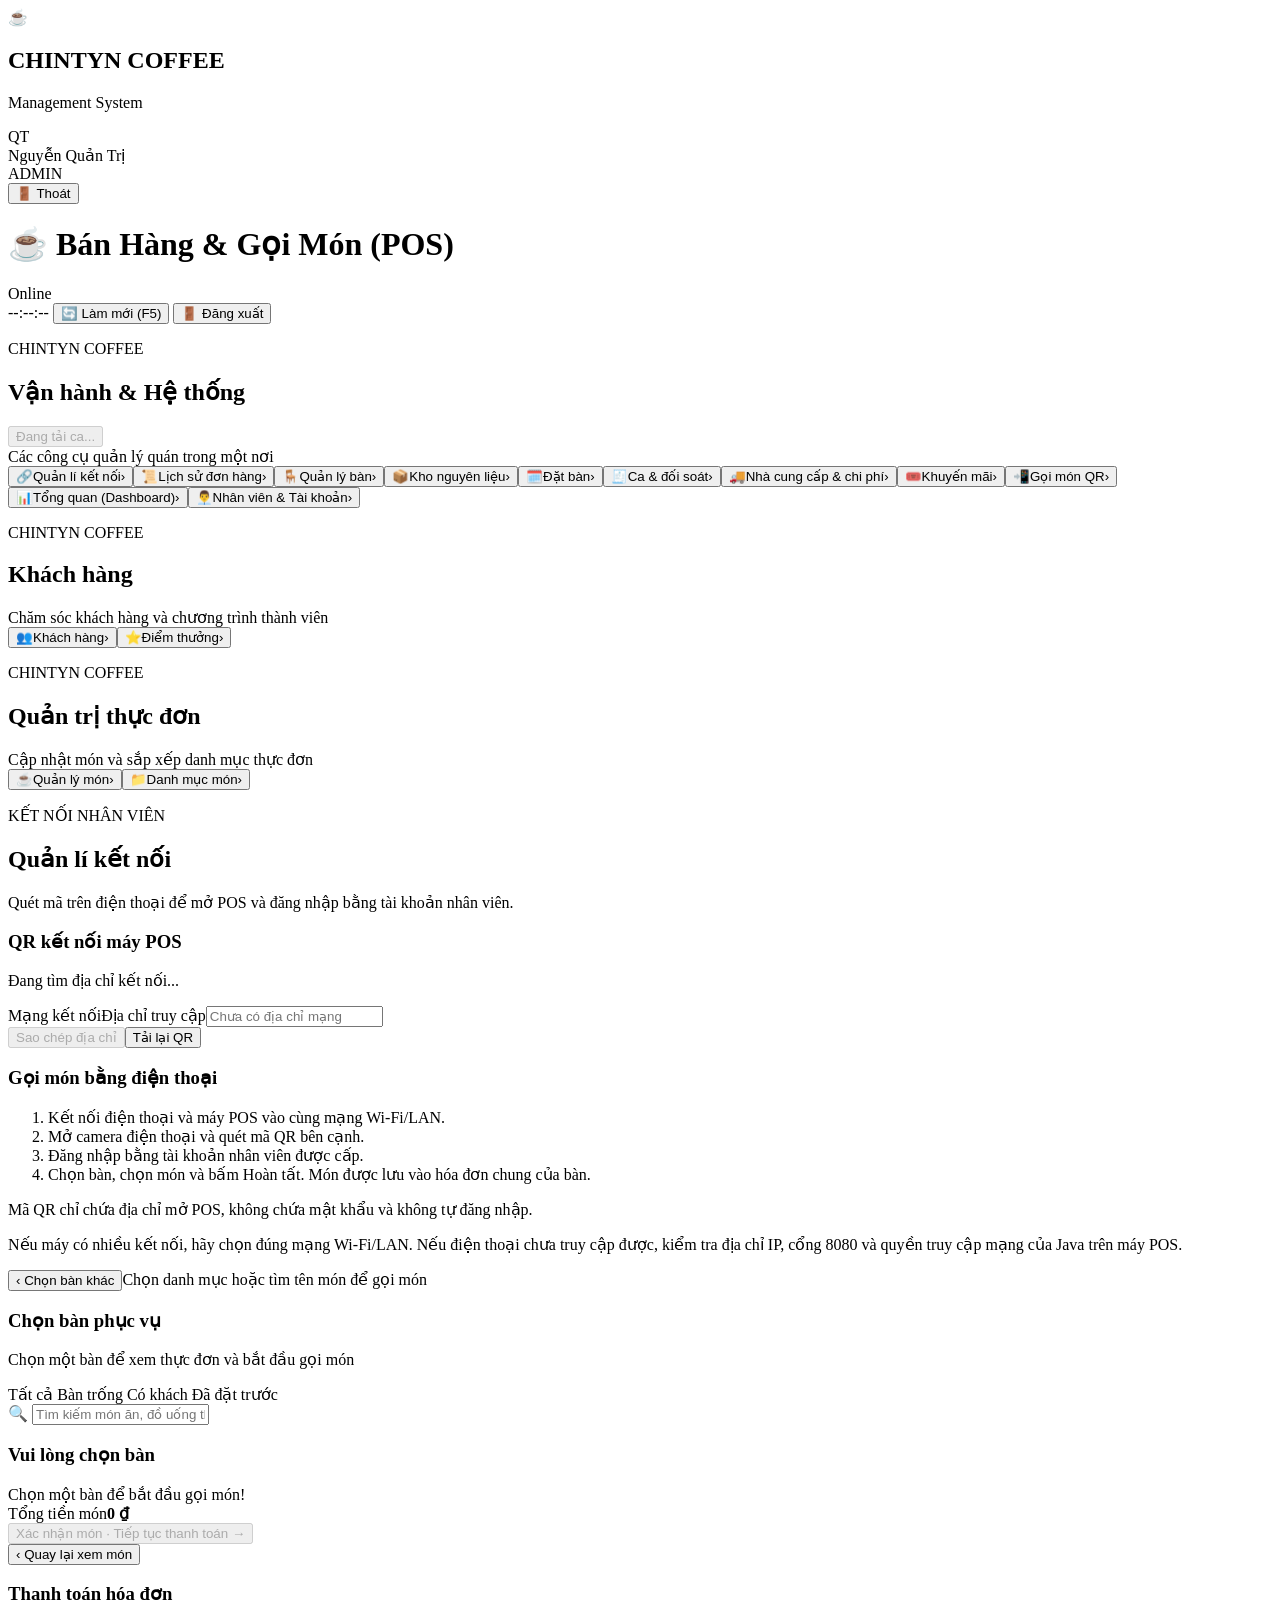
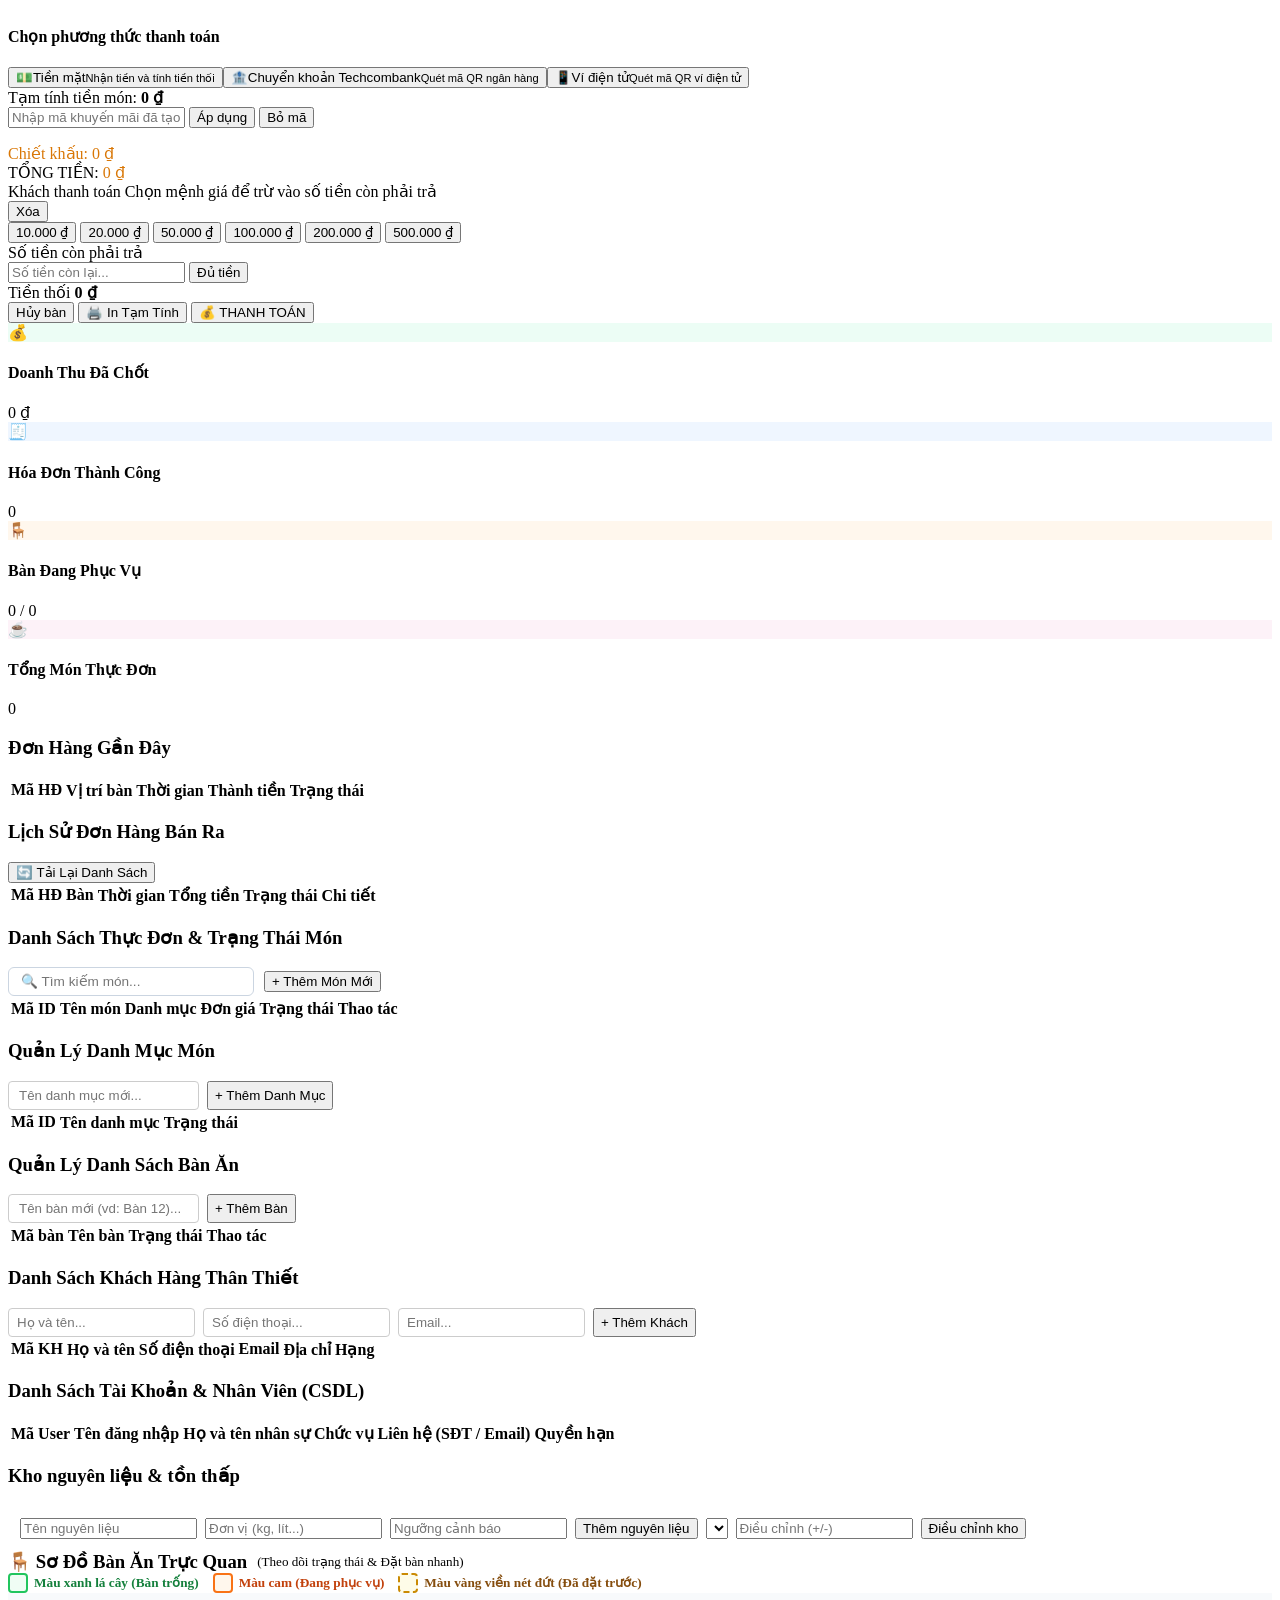
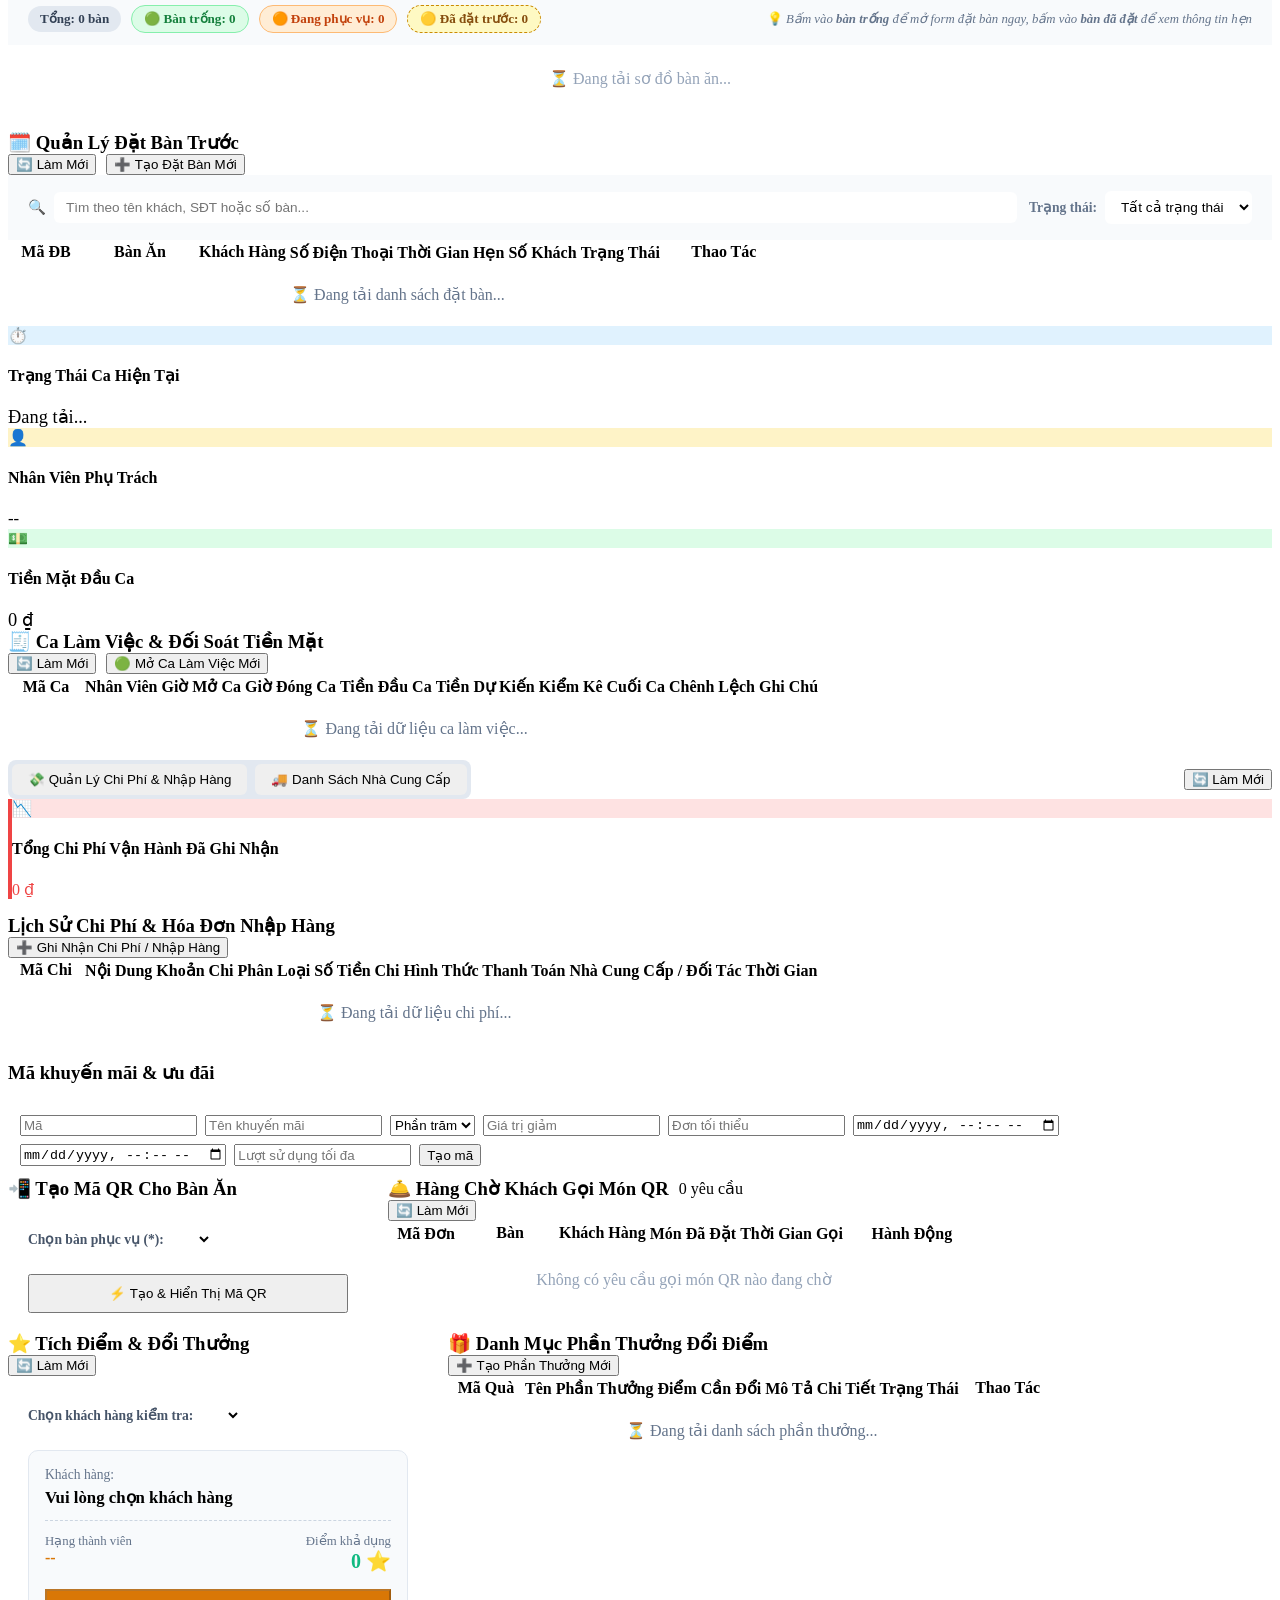
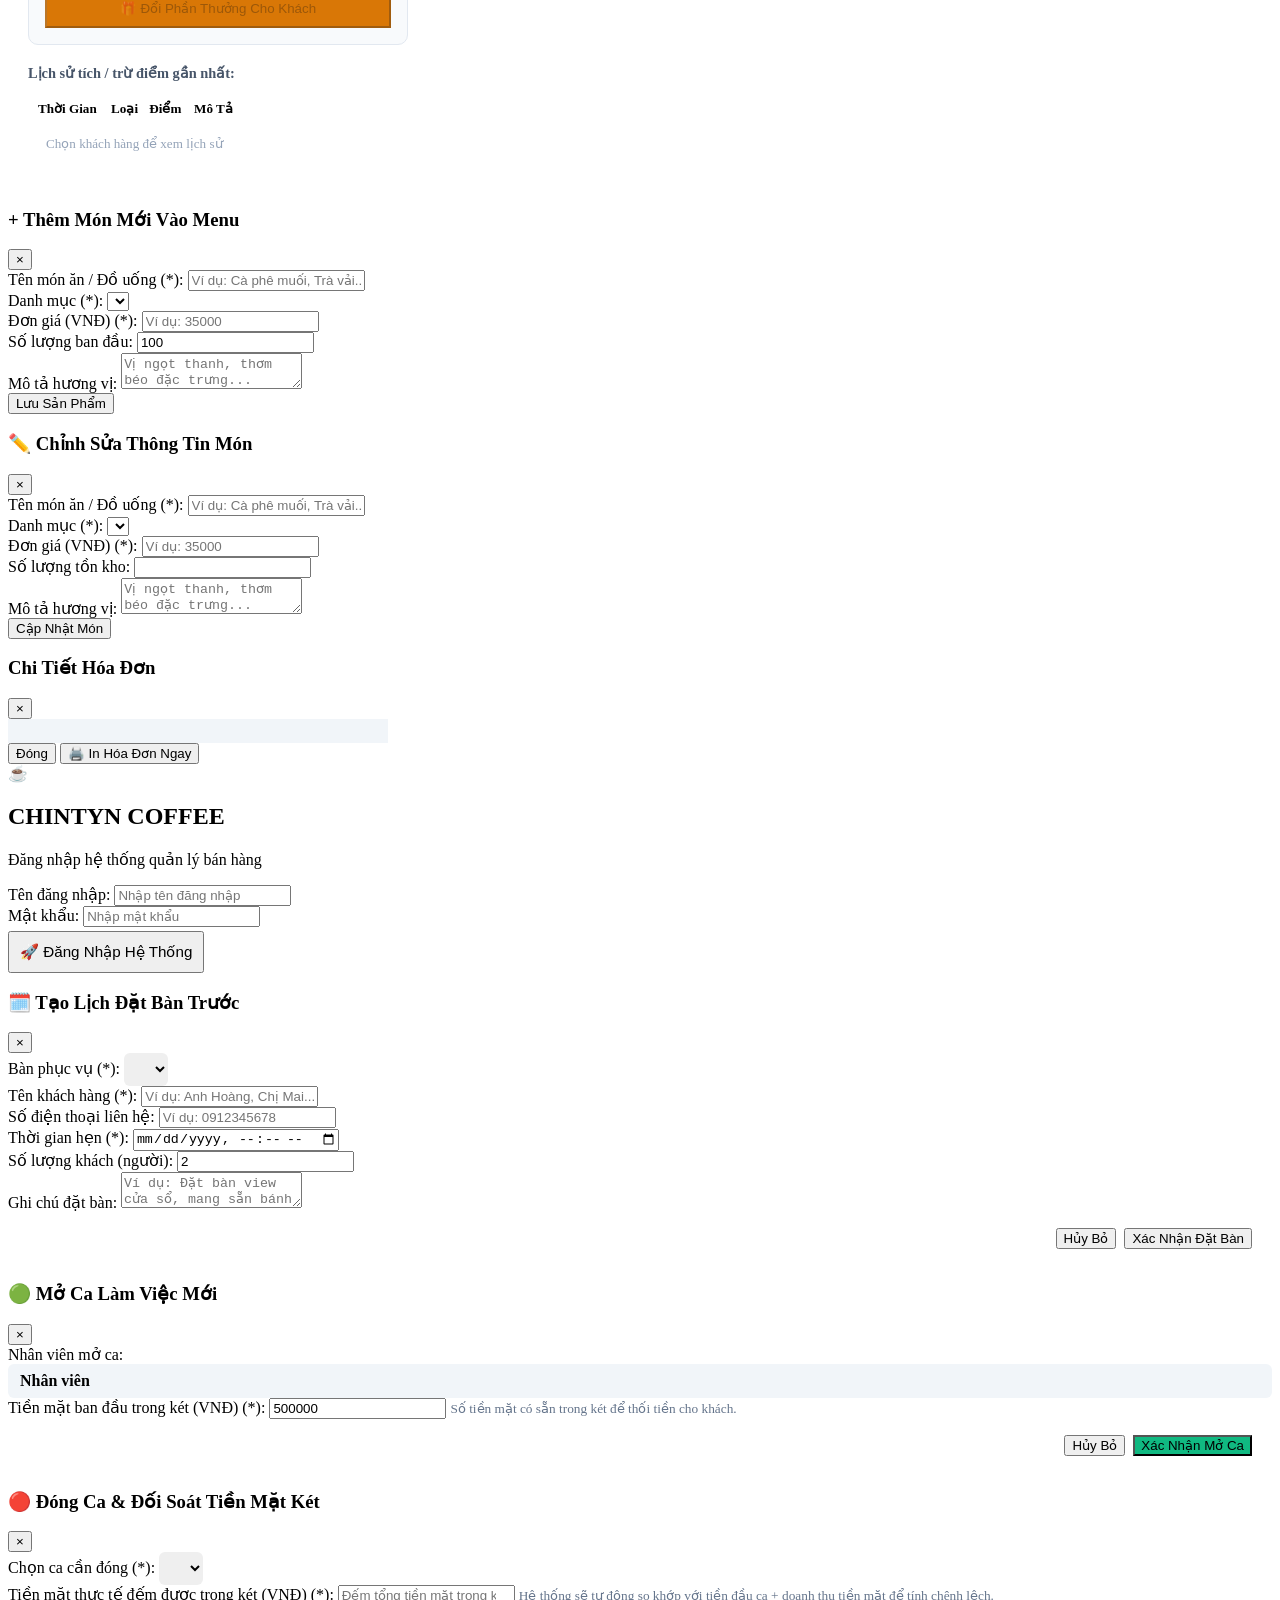
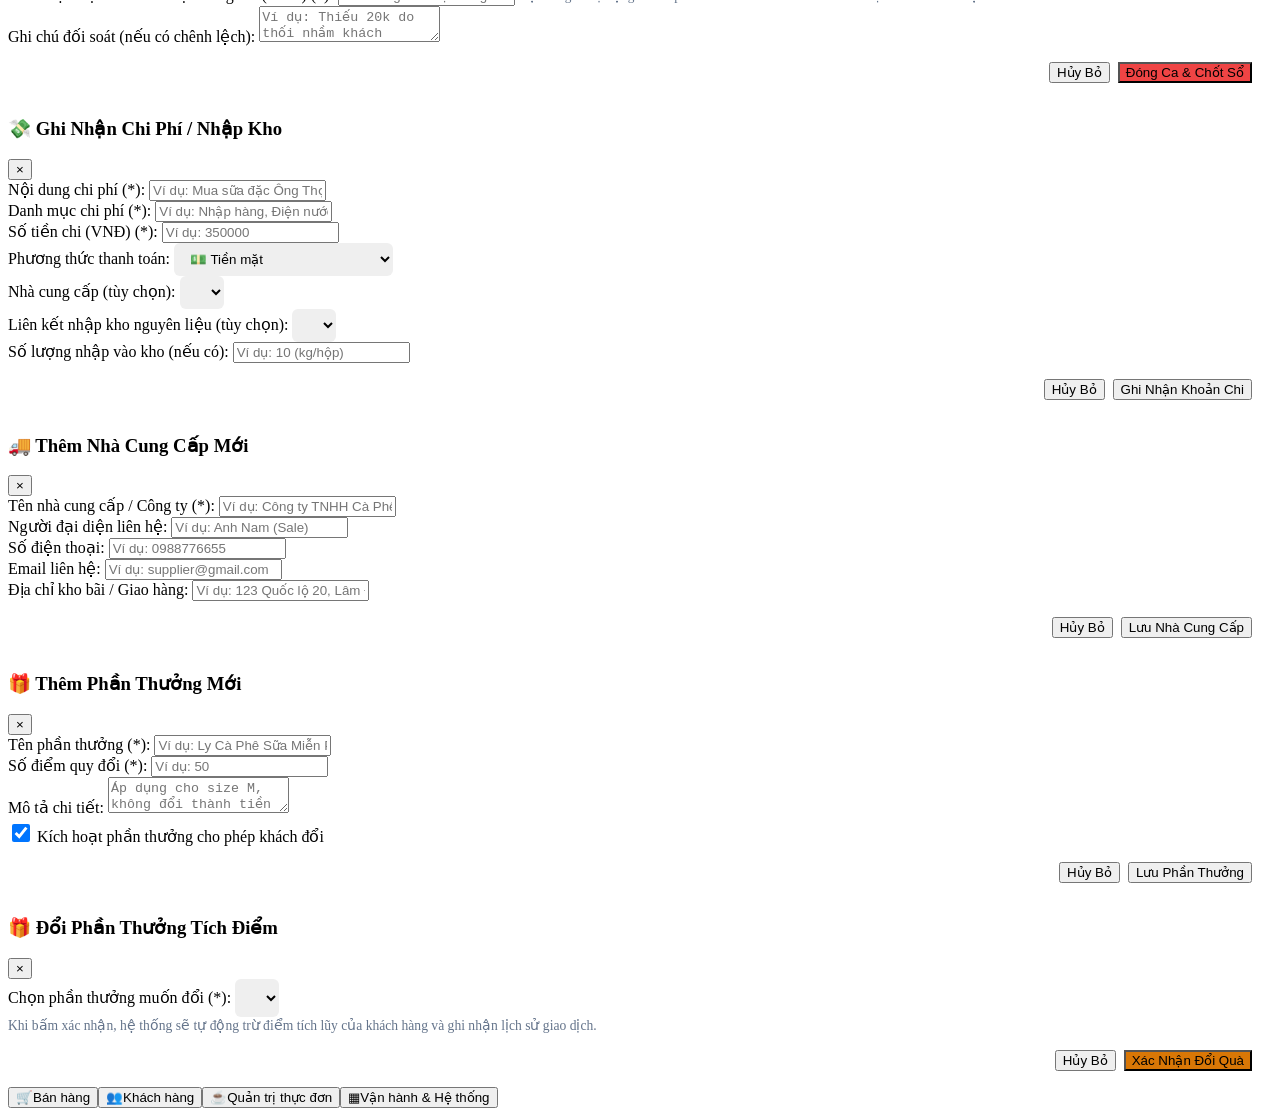
==== commit 74d9c271: "Merge branch 'main' of https://github.com/diemtrinhbui2006-commits/ChinTyn_HeThongQuanLyCafe" ====
--- a/src/main/resources/static/index.html
+++ b/src/main/resources/static/index.html
@@ -4,9 +4,9 @@
   <meta charset="UTF-8">
   <meta name="viewport" content="width=device-width, initial-scale=1.0">
   <title>ChinTyn Coffee - Hệ Thống Quản Lý Bán Hàng & POS</title>
-  <link rel="stylesheet" href="css/style.css">
-<link rel="stylesheet" href="css/components/navigation.css">
-<link rel="stylesheet" href="css/components/management.css">
+  <link rel="stylesheet" href="/css/style.css">
+<link rel="stylesheet" href="/css/components/navigation.css">
+<link rel="stylesheet" href="/css/components/management.css">
   <link rel="icon" href="data:image/svg+xml,<svg xmlns=%22http://www.w3.org/2000/svg%22 viewBox=%220 0 100 100%22><text y=%22.9em%22 font-size=%2290%22>☕</text></svg>">
 </head>
 <body class="auth-required">
@@ -75,6 +75,7 @@
               <span class="filter-pill active" data-filter="ALL">Tất cả</span>
               <span class="filter-pill" data-filter="AVAILABLE">Bàn trống</span>
               <span class="filter-pill" data-filter="OCCUPIED">Có khách</span>
+              <span class="filter-pill" data-filter="RESERVED">Đã đặt trước</span>
             </div>
             <div class="tables-grid" id="tablesGrid">
               <!-- Render động -->
@@ -406,8 +407,53 @@
         </div>
       </section>
 
-            <section class="page-view" id="reservationsPageView">
-        <div class="admin-container">
+      <!-- ================= RESERVATIONS PAGE ================= -->
+      <section class="page-view" id="reservationsPageView">
+        <div class="admin-container">
+          <!-- 1. Sơ Đồ Bàn Ăn Trực Quan (Thẻ Màu Sắc Chuẩn Hóa) -->
+          <div class="data-card" style="margin-bottom: 20px;">
+            <div class="data-card-header">
+              <div style="display:flex; align-items:center; gap:10px;">
+                <h3 style="margin:0;">🪑 Sơ Đồ Bàn Ăn Trực Quan</h3>
+                <span style="font-size:0.82rem; color:var(--text-secondary);">(Theo dõi trạng thái &amp; Đặt bàn nhanh)</span>
+              </div>
+              <!-- Chú thích màu sắc chuẩn hóa (Legend) -->
+              <div class="table-legend-bar" style="display:flex; gap:14px; align-items:center; flex-wrap:wrap; font-size:0.83rem;">
+                <div style="display:flex; align-items:center; gap:6px;">
+                  <span style="display:inline-block; width:16px; height:16px; border-radius:4px; background:#f0fdf4; border:2px solid #22c55e;"></span>
+                  <span style="font-weight:600; color:#15803d;">Màu xanh lá cây (Bàn trống)</span>
+                </div>
+                <div style="display:flex; align-items:center; gap:6px;">
+                  <span style="display:inline-block; width:16px; height:16px; border-radius:4px; background:#fff7ed; border:2px solid #f97316;"></span>
+                  <span style="font-weight:600; color:#c2410c;">Màu cam (Đang phục vụ)</span>
+                </div>
+                <div style="display:flex; align-items:center; gap:6px;">
+                  <span style="display:inline-block; width:16px; height:16px; border-radius:4px; background:#fefce8; border:2px dashed #ca8a04;"></span>
+                  <span style="font-weight:600; color:#854d0e;">Màu vàng viền nét đứt (Đã đặt trước)</span>
+                </div>
+              </div>
+            </div>
+
+            <!-- Thống kê & Hướng dẫn -->
+            <div style="display:flex; gap:12px; padding:12px 20px; background:#f8fafc; border-bottom:1px solid var(--border-color); flex-wrap:wrap; align-items:center; justify-content:space-between;">
+              <div style="display:flex; gap:10px; flex-wrap:wrap; align-items:center;">
+                <span id="resKpiTotal" class="badge-tag" style="background:#e2e8f0; color:#334155; font-size:0.82rem; padding:5px 12px; border-radius:14px; font-weight:600;">Tổng: 0 bàn</span>
+                <span id="resKpiAvailable" class="badge-tag" style="background:#dcfce7; color:#15803d; border:1px solid #86efac; font-size:0.82rem; padding:5px 12px; border-radius:14px; font-weight:600;">🟢 Bàn trống: 0</span>
+                <span id="resKpiOccupied" class="badge-tag" style="background:#ffedd5; color:#c2410c; border:1px solid #fdba74; font-size:0.82rem; padding:5px 12px; border-radius:14px; font-weight:600;">🟠 Đang phục vụ: 0</span>
+                <span id="resKpiReserved" class="badge-tag" style="background:#fef9c3; color:#854d0e; border:1px dashed #ca8a04; font-size:0.82rem; padding:5px 12px; border-radius:14px; font-weight:600;">🟡 Đã đặt trước: 0</span>
+              </div>
+              <div style="font-size:0.8rem; color:#64748b;">
+                💡 <em>Bấm vào <strong>bàn trống</strong> để mở form đặt bàn ngay, bấm vào <strong>bàn đã đặt</strong> để xem thông tin hẹn</em>
+              </div>
+            </div>
+
+            <!-- Lưới thẻ bàn trực quan -->
+            <div id="resVisualTablesGrid" class="res-tables-grid">
+              <div style="grid-column: 1/-1; text-align: center; color: #94a3b8; padding: 24px;">⏳ Đang tải sơ đồ bàn ăn...</div>
+            </div>
+          </div>
+
+          <!-- 2. Quản Lý Danh Sách Đặt Bàn Trước (Giữ nguyên toàn bộ code hiện tại) -->
           <div class="data-card">
             <div class="data-card-header">
               <div style="display:flex; align-items:center; gap:12px;">
@@ -1136,6 +1182,6 @@
   <div class="toast-box" id="toastContainer"></div>
 
   <!-- Scripts (ES Module Architecture) -->
-  <script type="module" src="js/main.js?v=4.0"></script>
+  <script type="module" src="/js/main.js?v=4.0"></script>
 </body>
 </html>
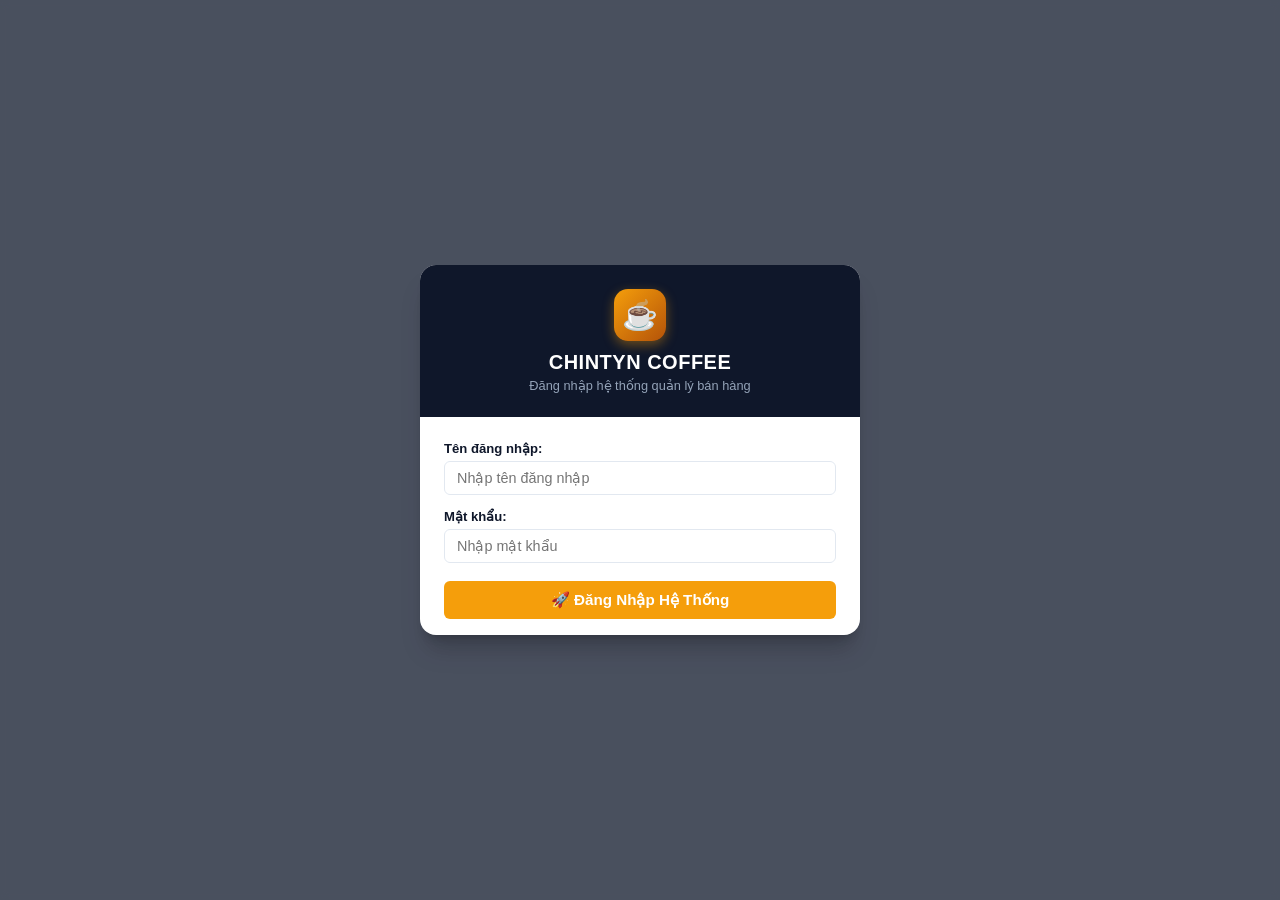
==== commit 405b53c9: "Merge branch 'NguyenThiMongTuyen'" ====
--- a/src/main/resources/static/index.html
+++ b/src/main/resources/static/index.html
@@ -4,9 +4,9 @@
   <meta charset="UTF-8">
   <meta name="viewport" content="width=device-width, initial-scale=1.0">
   <title>ChinTyn Coffee - Hệ Thống Quản Lý Bán Hàng & POS</title>
-  <link rel="stylesheet" href="/css/style.css">
-<link rel="stylesheet" href="/css/components/navigation.css">
-<link rel="stylesheet" href="/css/components/management.css">
+  <link rel="stylesheet" href="css/style.css">
+<link rel="stylesheet" href="css/components/navigation.css">
+<link rel="stylesheet" href="css/components/management.css">
   <link rel="icon" href="data:image/svg+xml,<svg xmlns=%22http://www.w3.org/2000/svg%22 viewBox=%220 0 100 100%22><text y=%22.9em%22 font-size=%2290%22>☕</text></svg>">
 </head>
 <body class="auth-required">
@@ -1182,6 +1182,6 @@
   <div class="toast-box" id="toastContainer"></div>
 
   <!-- Scripts (ES Module Architecture) -->
-  <script type="module" src="/js/main.js?v=4.0"></script>
+  <script type="module" src="js/main.js?v=4.0"></script>
 </body>
 </html>
--- a/src/main/resources/static/css/style.css
+++ b/src/main/resources/static/css/style.css
@@ -0,0 +1,83 @@
+/* 
+  CHINTYN COFFEE - MODERN POS & MANAGEMENT SYSTEM
+  Main Stylesheet (Imports modular component styles)
+*/
+
+@import './components/sidebar.css';
+@import './components/topbar.css';
+@import './components/pos.css';
+@import './components/admin.css';
+@import './components/receipt.css';
+@import './components/toast.css';
+
+:root {
+  --sidebar-bg: #0f172a;
+  --sidebar-hover: #1e293b;
+  --sidebar-active: #2563eb;
+  --primary-accent: #f59e0b;
+  --primary-accent-hover: #d97706;
+  --bg-main: #f8fafc;
+  --card-bg: #ffffff;
+  --text-primary: #0f172a;
+  --text-secondary: #64748b;
+  --text-muted: #94a3b8;
+  --border-color: #e2e8f0;
+  
+  --success: #10b981;
+  --success-bg: #ecfdf5;
+  --warning: #f59e0b;
+  --warning-bg: #fffbeb;
+  --danger: #ef4444;
+  --danger-bg: #fef2f2;
+  --info: #3b82f6;
+  --info-bg: #eff6ff;
+
+  --shadow-sm: 0 1px 2px 0 rgb(0 0 0 / 0.05);
+  --shadow-md: 0 4px 6px -1px rgb(0 0 0 / 0.1), 0 2px 4px -2px rgb(0 0 0 / 0.1);
+  --shadow-lg: 0 10px 15px -3px rgb(0 0 0 / 0.1), 0 4px 6px -4px rgb(0 0 0 / 0.1);
+  --radius-sm: 6px;
+  --radius-md: 10px;
+  --radius-lg: 16px;
+}
+
+* {
+  box-sizing: border-box;
+  margin: 0;
+  padding: 0;
+  font-family: -apple-system, BlinkMacSystemFont, "Segoe UI", Roboto, "Helvetica Neue", Arial, sans-serif;
+}
+
+body {
+  background-color: var(--bg-main);
+  color: var(--text-primary);
+  height: 100vh;
+  display: flex;
+  overflow: hidden;
+}
+
+/* ==================== MAIN CONTENT WRAPPER ==================== */
+.app-main {
+  flex: 1;
+  display: flex;
+  flex-direction: column;
+  overflow: hidden;
+  background-color: var(--bg-main);
+}
+
+/* ==================== PAGES / TAB PANES CONTAINER ==================== */
+.content-area {
+  flex: 1;
+  overflow: hidden;
+  position: relative;
+}
+
+.page-view {
+  display: none;
+  width: 100%;
+  height: 100%;
+  overflow: hidden;
+}
+
+.page-view.active {
+  display: flex;
+}
--- a/src/main/resources/static/css/components/navigation.css
+++ b/src/main/resources/static/css/components/navigation.css
@@ -0,0 +1,244 @@
+body { flex-direction: column; }
+.input-discount-wrap { flex-wrap: wrap; }
+.input-discount-wrap #discountCodeInput { min-width: 0; flex: 1 1 180px; }
+.promotion-status { font-size: 12px; color: #64748b; line-height: 1.5; }
+body.auth-required .app-identity, body.auth-required .app-main, body.auth-required .bottom-navigation { visibility: hidden; pointer-events: none; }
+.nav-item[hidden], .bottom-tab[hidden], [data-admin-only][hidden], [data-cashier-only][hidden], #staffOrderHint[hidden] { display: none !important; }
+#staffOrderHint { font-size: 12px; color: #64748b; line-height: 1.6; }
+#adminPasswordChangeDialog input { padding: 12px; border: 1px solid #cbd5e1; border-radius: 8px; }
+.password-change-hint { margin-top: 14px; font-size: 13px; line-height: 1.7; color: #64748b; }
+#adminPasswordChangeError { color: #b91c1c; font-size: 13px; margin-bottom: 12px; }
+#btnSaveAdminPassword { background: #b66b00; color: white; }
+.operations-heading-row { display: flex; align-items: center; justify-content: space-between; gap: 16px; flex-wrap: wrap; }
+.quick-shift { padding: 10px 18px; border: 1px solid #86efac; border-radius: 9px; color: #166534; background: #f0fdf4; font-weight: 650; cursor: pointer; white-space: nowrap; }
+.quick-shift.shift-is-open { color: #b91c1c; background: #fef2f2; border-color: #fecaca; }
+.quick-shift:disabled { opacity: .5; cursor: wait; }
+.daily-shift-dialog { margin: auto; width: min(640px, calc(100vw - 24px)); max-height: 90dvh; overflow: auto; border: 0; border-radius: 16px; padding: 26px; color: #0f172a; }
+.daily-shift-dialog::backdrop { background: #0f172a88; }
+.daily-shift-dialog h2 { font-size: 22px; margin-bottom: 20px; }
+.daily-shift-dialog h3 { font-size: 16px; margin: 20px 0 12px; }
+.daily-shift-dialog p { font-size: 13px; line-height: 1.6; margin: 8px 0; }
+.daily-report-scope { color: #64748b; }
+.daily-shift-dialog table { width: 100%; border-collapse: collapse; margin: 16px 0; }
+.daily-shift-dialog td { font-size: 13px; padding: 10px 0; border-bottom: 1px solid #e2e8f0; }
+.daily-shift-dialog td:last-child { text-align: right; font-weight: 650; }
+.daily-shift-dialog .report-total td { font-weight: 800; color: #a16207; }
+.shift-print-prompt { border-top: 1px solid #e2e8f0; padding-top: 14px; }
+.shift-print-prompt > div { display: flex; justify-content: flex-end; flex-wrap: wrap; gap: 10px; margin-top: 12px; }
+.shift-print-prompt button { border: 1px solid #cbd5e1; border-radius: 8px; padding: 12px 18px; cursor: pointer; background: #f8fafc; }
+#btnPrintShiftReport { background: #b66b00; color: white; border-color: #b66b00; }
+@media print {
+  body.printing-shift-report { display: block !important; height: auto !important; overflow: visible !important; background: white; }
+  body.printing-shift-report > * { display: none !important; }
+  body.printing-shift-report #thermalReceiptModal { display: none !important; }
+  body.printing-shift-report > #dailyShiftReportDialog { display: block !important; position: static !important; margin: 0 auto; padding: 0; width: 100%; max-width: 180mm; max-height: none; overflow: visible; border: 0; box-shadow: none; }
+  body.printing-shift-report #dailyShiftReportDialog, body.printing-shift-report #dailyShiftReportDialog * { visibility: visible !important; }
+  body.printing-shift-report .shift-print-prompt { display: none !important; }
+  body.printing-shift-report #dailyShiftReportDialog::backdrop { display: none; }
+}
+.connection-layout { display: grid; grid-template-columns: minmax(300px, 480px) minmax(0, 1fr); gap: 30px; align-items: start; }
+.connection-qr-card, .connection-instructions { background: white; border: 1px solid #e2e8f0; border-radius: 16px; padding: 24px; }
+.connection-qr-card { display: flex; flex-direction: column; gap: 14px; align-items: stretch; }
+.connection-qr-card h3, #connectionStatus { text-align: center; }
+#connectionStatus { font-size: 13px; color: #64748b; line-height: 1.6; }
+#posConnectionQr { width: min(320px, 100%); height: auto; align-self: center; image-rendering: pixelated; }
+#posConnectionQr[hidden] { display: none; }
+.connection-qr-card label { font-size: 13px; font-weight: 600; }
+.connection-qr-card input, .connection-qr-card select { min-width: 0; width: 100%; padding: 12px; border: 1px solid #cbd5e1; border-radius: 8px; font-size: 13px; }
+.connection-actions { display: flex; gap: 10px; flex-wrap: wrap; }
+.connection-actions button { padding: 12px 16px; border: 1px solid #e2e8f0; border-radius: 8px; background: #f8fafc; cursor: pointer; }
+#btnCopyPosUrl { background: #fff7e5; border-color: #f59e0b; }
+.connection-instructions ol { padding-left: 22px; margin: 20px 0; }
+.connection-instructions li, .connection-instructions p { font-size: 14px; line-height: 1.8; margin-bottom: 14px; }
+.connection-instructions p { color: #64748b; }
+@media (max-width: 800px) { .connection-layout { grid-template-columns: minmax(0, 1fr); } }
+@media (max-width: 600px) {
+  body { height: 100dvh; }
+  .app-identity .brand-info h2 { font-size: 13px; }
+  .app-topbar { min-height: 54px; height: auto; padding: 8px 12px; gap: 8px; }
+  .topbar-actions { gap: 6px; }
+  #btnRefreshAll { font-size: 0; padding: 8px; }
+  #btnRefreshAll span:first-child { font-size: 16px; }
+  .bottom-tab { min-height: 52px; font-size: 10px; }
+  .bottom-tab > span:first-child { font-size: 20px; }
+  .pos-order-toolbar { padding: 8px 12px; gap: 12px; }
+  .pos-container.ordering:not(.payment-stage) .checkout-panel { min-height: 260px; }
+  .pos-container.ordering:not(.payment-stage) .cart-items-box { max-height: 300px; }
+  .connection-qr-card, .connection-instructions { padding: 18px; }
+}
+.quantity-stepper { display: grid; grid-template-columns: 48px minmax(0, 1fr) 48px; gap: 10px; }
+.quantity-stepper button { min-height: 46px; border: 1px solid #cbd5e1; background: #f8fafc; border-radius: 9px; font-size: 24px; cursor: pointer; }
+.quantity-stepper #optionQuantity { text-align: center; appearance: textfield; -moz-appearance: textfield; }
+.quantity-stepper input::-webkit-inner-spin-button, .quantity-stepper input::-webkit-outer-spin-button { appearance: none; margin: 0; }
+.quantity-stepper button:hover { background: #fff7e5; border-color: #f59e0b; }
+.product-options-dialog { margin: auto; width: min(520px, calc(100vw - 24px)); max-height: 90vh; overflow-y: auto; padding: 24px; border: 0; border-radius: 18px; box-shadow: 0 24px 80px #0004; color: #0f172a; }
+.product-options-dialog::backdrop { background: #0f172a88; }
+.product-options-dialog header { display: flex; align-items: center; justify-content: space-between; gap: 16px; margin-bottom: 20px; }
+.product-options-dialog header p { font-size: 11px; color: #a16207; margin-bottom: 6px; letter-spacing: 1px; }
+.product-options-dialog h2 { font-size: 22px; }
+.product-options-dialog header button { background: #f1f5f9; border: 0; border-radius: 50%; width: 36px; height: 36px; font-size: 24px; cursor: pointer; }
+.product-options-dialog .option-field { display: flex; flex-direction: column; gap: 8px; margin: 18px 0; font-size: 14px; font-weight: 600; }
+.product-options-dialog input[type=number], .product-options-dialog textarea { padding: 12px; border: 1px solid #cbd5e1; border-radius: 8px; font-size: 15px; width: 100%; }
+.product-options-dialog fieldset { border: 0; margin: 20px 0; }
+.product-options-dialog legend { font-size: 14px; font-weight: 600; margin-bottom: 10px; }
+.option-choices { display: flex; flex-wrap: wrap; gap: 8px; }
+.option-choices label { cursor: pointer; }
+.option-choices input { accent-color: #c57c06; margin-right: 6px; }
+.option-choices label { padding: 10px; background: #f8fafc; border: 1px solid #e2e8f0; border-radius: 8px; font-size: 13px; }
+.option-choices label:has(input:checked) { background: #fff7e5; border-color: #f59e0b; }
+.product-options-dialog footer { display: flex; justify-content: flex-end; gap: 10px; }
+.product-options-dialog footer button { padding: 12px 22px; border: 1px solid #e2e8f0; border-radius: 9px; cursor: pointer; font-weight: 650; }
+#btnCompleteProductOptions { color: white; background: #b66b00; border-color: #b66b00; }
+#btnCompleteProductOptions:disabled { opacity: .6; cursor: wait; }
+#productOptionsError { color: #dc2626; font-size: 13px; margin-bottom: 12px; }
+.cart-item-options { display: block; font-size: 11px; line-height: 1.5; font-weight: 400; color: #64748b; white-space: pre-wrap; overflow-wrap: anywhere; }
+.app-identity { display: flex; align-items: center; justify-content: space-between; background: #0f172a; color: white; padding: 8px 24px; flex-shrink: 0; gap: 12px; }
+.app-identity .brand-section { padding: 0; border: 0; }
+.app-identity .brand-icon { width: 42px; height: 42px; font-size: 24px; }
+.app-identity .brand-info h2 { font-size: 16px; }
+.app-identity .brand-info p { font-size: 10px; }
+.app-identity .user-profile-card { padding: 0; border: 0; background: transparent; }
+.app-main { min-height: 0; width: 100%; }
+.bottom-navigation { flex-shrink: 0; display: grid; grid-template-columns: repeat(var(--visible-tabs, 4), minmax(0, 1fr)); background: white; border-top: 1px solid #e2e8f0; padding: 6px max(12px, env(safe-area-inset-right)) max(6px, env(safe-area-inset-bottom)); gap: 8px; box-shadow: 0 -4px 20px #0f172a08; z-index: 20; }
+.bottom-tab { display: flex; justify-content: center; align-items: center; gap: 10px; min-height: 62px; border: 0; border-radius: 12px; background: transparent; color: #64748b; font-size: 14px; font-weight: 650; cursor: pointer; }
+.bottom-tab > span:first-child { font-size: 24px; }
+.bottom-tab:hover { background: #f8fafc; color: #0f172a; }
+.bottom-tab.active { background: #fff7e5; color: #a95b00; box-shadow: inset 0 3px #f59e0b; }
+.bottom-tab:focus-visible, .feature-tile:focus-visible, #btnBackToHub:focus-visible { outline: 3px solid #2563eb; outline-offset: -3px; }
+.hub-view.active { display: block; overflow-y: auto; padding: 30px clamp(18px, 4vw, 64px); }
+.hub-heading { margin-bottom: 28px; }
+.hub-heading p { color: #b46c08; font-size: 11px; font-weight: 800; letter-spacing: 2px; margin-bottom: 8px; }
+.hub-heading h2 { font-size: 28px; margin-bottom: 8px; }
+.hub-heading > span { font-size: 14px; color: #64748b; }
+.feature-grid { display: grid; grid-template-columns: repeat(4, minmax(0, 1fr)); gap: 16px; padding-bottom: 12px; }
+.feature-grid .feature-tile { display: flex; align-items: center; gap: 14px; min-height: 118px; padding: 22px 18px; margin: 0; border: 1px solid #e2e8f0; background: white; border-radius: 16px; color: #0f172a; text-align: left; cursor: pointer; box-shadow: 0 2px 4px #0f172a03; transition: background .15s, border-color .15s; }
+.feature-grid .feature-tile:hover { background: #fffaf0; border-color: #f59e0b; color: #0f172a; transform: none; }
+.feature-icon { display: grid; place-items: center; flex: 0 0 48px; height: 48px; border-radius: 13px; background: #f1f5f9; font-size: 26px; }
+.feature-label { flex: 1; font-size: 15px; line-height: 1.5; font-weight: 650; }
+.feature-arrow { color: #94a3b8; font-size: 24px; }
+.section-trail { display: flex; align-items: center; gap: 12px; padding: 8px 24px; border-bottom: 1px solid #e2e8f0; background: white; font-size: 13px; color: #64748b; }
+.section-trail[hidden] { display: none; }
+#btnBackToHub { border: 1px solid #e2e8f0; border-radius: 8px; padding: 6px 12px; background: #f8fafc; cursor: pointer; font-weight: 600; }
+@media (max-width: 1100px) {
+  .feature-grid { grid-template-columns: repeat(3, minmax(0, 1fr)); }
+  .pos-container { grid-template-columns: 200px minmax(220px, 1fr) 310px; }
+}
+@media (max-width: 800px) {
+  .feature-grid { grid-template-columns: repeat(2, minmax(0, 1fr)); }
+  .bottom-tab { flex-direction: column; gap: 4px; font-size: 11px; padding: 6px; }
+  .app-identity { padding: 8px 12px; }
+  .app-identity .user-details, .app-identity .brand-info p, .realtime-clock, .status-badge { display: none; }
+  .app-topbar { padding: 0 12px; }
+  .topbar-title h1 { font-size: 14px; }
+  .pos-container { grid-template-columns: 150px minmax(180px, 1fr) 280px; min-width: 650px; }
+  #posPageView { overflow-x: auto; }
+  .hub-heading h2 { font-size: 24px; }
+}
+@media (max-width: 450px) {
+  .feature-grid { gap: 10px; }
+  .feature-grid .feature-tile { flex-direction: column; align-items: flex-start; padding: 16px; gap: 10px; }
+  .feature-arrow { display: none; }
+}
+
+/* POS starts with a full table map; selecting a table opens ordering. */
+#posPageView { overflow: hidden; }
+#posPageView .pos-container { display: grid; grid-template-columns: minmax(0, 1fr); min-width: 0; }
+.pos-container:not(.ordering) .menu-panel,
+.pos-container:not(.ordering) .checkout-panel,
+.pos-container:not(.ordering) .pos-order-toolbar { display: none; }
+.pos-container:not(.ordering) .tables-panel { border: 0; background: #f8fafc; }
+.pos-container:not(.ordering) .tables-panel .panel-header { padding: 24px 32px; background: white; }
+.table-step-hint { margin-top: 8px; font-size: 13px; color: #64748b; }
+.pos-container:not(.ordering) .table-filter-pills { padding: 16px 32px; }
+.pos-container:not(.ordering) .tables-grid { grid-template-columns: repeat(auto-fill, minmax(180px, 1fr)); padding: 20px 32px; gap: 18px; }
+.pos-container:not(.ordering) .table-box { min-height: 125px; text-align: left; background: white; font: inherit; }
+.pos-container.ordering .tables-panel { display: none; }
+#posPageView .pos-container.ordering { grid-template-columns: minmax(0, 1fr) 350px; grid-template-rows: auto minmax(0, 1fr); }
+.pos-order-toolbar { grid-column: 1 / -1; display: flex; align-items: center; gap: 20px; padding: 10px 20px; background: white; border-bottom: 1px solid #e2e8f0; }
+.pos-order-toolbar > span { color: #64748b; font-size: 13px; }
+#btnChooseAnotherTable { border: 1px solid #e2e8f0; border-radius: 8px; padding: 9px 14px; background: #f8fafc; cursor: pointer; font-weight: 650; }
+.pos-container.ordering .menu-panel { display: grid; grid-template-columns: 170px minmax(0, 1fr); grid-template-rows: auto minmax(0, 1fr) auto; min-height: 0; }
+.pos-container.ordering .menu-search-bar { grid-column: 1 / -1; padding: 12px 16px; }
+.pos-container.ordering .categories-bar { grid-column: 1; grid-row: 2 / 4; flex-direction: column; overflow-y: auto; overflow-x: hidden; background: white; border-right: 1px solid #e2e8f0; padding: 12px; }
+.pos-container.ordering .cat-chip { white-space: normal; text-align: left; border-radius: 8px; padding: 14px 10px; flex-shrink: 0; line-height: 1.5; }
+.pos-container.ordering .products-grid { grid-column: 2; grid-row: 2; grid-template-columns: repeat(auto-fill, minmax(145px, 1fr)); gap: 12px; padding: 14px; }
+.pos-container.ordering .pos-pagination { grid-column: 2; grid-row: 3; }
+.pos-container.ordering .checkout-panel { min-height: 0; }
+@media (max-width: 1000px) {
+  #posPageView .pos-container.ordering { grid-template-columns: minmax(0, 1fr) 290px; }
+  .pos-container.ordering .menu-panel { grid-template-columns: 125px minmax(0, 1fr); }
+  .pos-container.ordering .products-grid { grid-template-columns: repeat(auto-fill, minmax(125px, 1fr)); }
+  .pos-order-toolbar > span { display: none; }
+}
+@media (max-width: 600px) {
+  #posPageView .pos-container.ordering { grid-template-columns: minmax(0, 1fr); overflow-y: auto; grid-template-rows: auto 440px auto; }
+  .pos-container.ordering .checkout-panel { overflow: visible; }
+  .pos-container:not(.ordering) .tables-grid { grid-template-columns: repeat(2, minmax(0, 1fr)); padding: 16px; }
+}
+
+/* Review the ordered dishes before entering a separate payment screen. */
+#posPageView .pos-container.ordering:not(.payment-stage) { grid-template-columns: minmax(0, 1fr) 420px; }
+@media (max-width: 1000px) {
+  #posPageView .pos-container.ordering:not(.payment-stage) { grid-template-columns: minmax(0, 1fr) 330px; }
+}
+@media (max-width: 600px) {
+  #posPageView .pos-container.ordering:not(.payment-stage) { grid-template-columns: minmax(0, 1fr); }
+}
+.pos-container:not(.payment-stage) .checkout-footer { display: none; }
+.cart-review-footer { padding: 18px; border-top: 1px solid #e2e8f0; background: #fffaf0; flex-shrink: 0; }
+.cart-review-footer > div { display: flex; justify-content: space-between; gap: 12px; margin-bottom: 14px; font-size: 14px; }
+#btnConfirmCart { width: 100%; padding: 14px 10px; background: #b66b00; color: white; border: 0; border-radius: 10px; font-weight: 700; cursor: pointer; }
+#btnConfirmCart:disabled { opacity: .45; cursor: default; }
+.pos-container.ordering:not(.payment-stage) .cart-items-box { min-height: 180px; }
+.cart-item { gap: 14px; padding: 16px 0; }
+.cart-item-name { flex: 1; min-width: 0; overflow-wrap: anywhere; }
+.cart-item-qty { display: flex; align-items: center; gap: 10px; flex-shrink: 0; }
+.cart-item-qty .btn-qty { width: 30px; height: 32px; border: 1px solid #cbd5e1; border-radius: 7px; background: #f8fafc; font-size: 19px; cursor: pointer; }
+.cart-item-price { flex-shrink: 0; font-weight: 650; }
+#posPageView .pos-container.ordering.payment-stage { grid-template-columns: minmax(0, 1fr); grid-template-rows: auto minmax(0, 1fr); background: #f1f5f9; overflow: hidden; }
+.pos-container.ordering.payment-stage .menu-panel, .payment-stage .cart-items-box, .payment-stage .cart-review-footer { display: none; }
+.pos-container.ordering.payment-stage .checkout-panel { grid-column: 1; width: min(1180px, 100%); margin: 0 auto; border-right: 1px solid #e2e8f0; overflow-y: auto; }
+.payment-stage .checkout-footer { flex-shrink: 0; padding: 20px 26px; gap: 12px; }
+#btnBackToCart { align-self: flex-start; border: 1px solid #cbd5e1; border-radius: 8px; padding: 8px 14px; background: white; cursor: pointer; }
+.payment-layout { display: grid; grid-template-columns: minmax(0, 1fr) minmax(0, 1fr); gap: 28px; align-items: start; }
+.payment-methods { display: flex; flex-direction: column; gap: 14px; padding: 18px; background: white; border: 1px solid #e2e8f0; border-radius: 14px; }
+.payment-methods h4 { font-size: 14px; padding-bottom: 8px; }
+.payment-method { display: flex; align-items: center; gap: 16px; padding: 20px 16px; min-height: 90px; text-align: left; border: 1px solid #e2e8f0; border-radius: 12px; background: #f8fafc; color: #334155; font-size: 16px; font-weight: 650; cursor: pointer; }
+.payment-method > span:first-child { font-size: 28px; }
+.payment-method small { display: block; font-size: 12px; font-weight: 400; color: #64748b; margin-top: 7px; }
+.payment-method.active { background: #fff7e5; border-color: #f59e0b; color: #924e00; box-shadow: inset 4px 0 #f59e0b; }
+.payment-method:hover { border-color: #f59e0b; }
+.payment-method:focus-visible { outline: 3px solid #2563eb; outline-offset: 2px; }
+.payment-details { display: flex; flex-direction: column; gap: 12px; min-width: 0; }
+@media (max-width: 800px) {
+  .payment-stage .checkout-footer { padding: 16px; }
+  .payment-layout { gap: 16px; }
+  .payment-methods { padding: 12px; }
+  .payment-method { padding: 16px 12px; font-size: 14px; gap: 10px; }
+  .payment-method > span:first-child { font-size: 24px; }
+}
+@media (max-width: 600px) {
+  .payment-layout { grid-template-columns: minmax(0, 1fr); }
+}
+#cashPaymentPanel[hidden], #qrPaymentPanel[hidden] { display: none; }
+#qrPaymentPanel { text-align: center; padding: 20px; border-radius: 14px; background: white; border: 1px solid #e2e8f0; }
+#qrPaymentPanel h4 { margin-bottom: 14px; }
+#paymentQrImage { display: block; object-fit: contain; image-rendering: pixelated; width: 256px; max-width: 100%; height: auto; margin: 0 auto 12px; }
+#qrPaymentPanel p { margin: 10px 0; font-size: 14px; }
+#qrPaymentPanel .qr-help { color: #64748b; font-size: 12px; }
+.payment-received { display: flex; justify-content: center; align-items: center; gap: 8px; padding: 10px; font-size: 14px; }
+.payment-received input { width: 18px; height: 18px; }
+#btnPayNow:disabled { opacity: .45; cursor: default; }
+
+@media (max-width: 600px) {
+  .pos-container.ordering .menu-panel { grid-template-columns: 100px minmax(0, 1fr); }
+  .pos-container.ordering .products-grid { grid-template-columns: repeat(2, minmax(0, 1fr)); grid-auto-rows: max-content; gap: 10px; padding: 10px; }
+  .pos-container.ordering .product-card { min-height: 175px; }
+  .pos-container.ordering .product-thumb { height: 90px; flex-shrink: 0; }
+  .pos-container.ordering .product-card-body { padding: 8px; }
+  .pos-container.ordering .product-name { font-size: 12px; line-height: 1.4; }
+  .pos-container.ordering .product-price { font-size: 13px; }
+  .pos-container.ordering .categories-bar { padding: 8px; }
+  .pos-container.ordering .cat-chip { padding: 12px 8px; font-size: 11px; }
+  .toast-box { bottom: 84px; right: 12px; left: 12px; max-width: calc(100vw - 24px); }
+}
--- a/src/main/resources/static/css/components/management.css
+++ b/src/main/resources/static/css/components/management.css
@@ -0,0 +1,62 @@
+/* List-first management screens and on-demand input forms. */
+.admin-container { padding: 28px; gap: 24px; background: linear-gradient(180deg, #f7f9fc, #f1f5f9); }
+.admin-container .data-card { border: 1px solid #e2e8f0; border-radius: 16px; box-shadow: 0 3px 14px #0f172a04; flex-shrink: 0; }
+.data-card-header { padding: 20px 22px; min-height: 80px; gap: 16px; flex-wrap: wrap; background: white; }
+.data-card-header h3 { font-size: 17px; line-height: 1.5; letter-spacing: -.2px; }
+.management-header-actions { display: flex; flex-wrap: wrap; gap: 10px; align-items: center; }
+.management-launch { min-height: 42px; border-radius: 10px; padding: 10px 16px; }
+.admin-container .btn-primary { background: #b66b00; border-radius: 9px; box-shadow: 0 2px 4px #a1620712; min-height: 38px; }
+.admin-container .btn-primary:hover { background: #965700; }
+.admin-container .btn-action-sm { border-radius: 7px; padding: 7px 11px; }
+.data-table th { background: #f8fafc; color: #64748b; font-size: 11px; font-weight: 700; letter-spacing: .5px; text-transform: uppercase; white-space: nowrap; }
+.data-table td { font-size: 13px; padding: 16px 18px; line-height: 1.5; }
+.data-table tbody tr:nth-child(even) { background: #fcfdff; }
+.data-table tbody tr:hover { background: #fffaf0; }
+.management-table-scroll, #opIngredients, #opPromotions, #opProductLowStock { overflow-x: auto; }
+.management-table-scroll .data-table { min-width: 620px; }
+#opProductLowStock { border-top: 1px solid #e2e8f0; }
+#opProductLowStock > h4 { padding: 18px; font-size: 14px; color: #475569; }
+.data-card-header > div { flex-wrap: wrap; min-width: 0; }
+.admin-container .kpi-card { border: 1px solid #e2e8f0; border-radius: 14px; }
+.admin-container input, .admin-container select { min-height: 38px; border-radius: 8px !important; border-color: #cbd5e1 !important; }
+.management-qr-layout { display: flex !important; flex-direction: column; }
+.management-qr-layout > * { width: 100%; }
+#open-table-qr { width: auto; align-self: flex-end; padding: 12px 18px; }
+.management-dialog { margin: auto; width: min(620px, calc(100vw - 24px)); padding: 26px; border: 0; border-radius: 20px; max-height: 90dvh; overflow-y: auto; color: #0f172a; box-shadow: 0 24px 80px #0f172a40; }
+.management-dialog::backdrop { background: #0f172a80; backdrop-filter: blur(3px); }
+.management-dialog > header { display: flex; align-items: center; justify-content: space-between; gap: 16px; }
+.management-dialog header p { font-size: 10px; letter-spacing: 1.8px; color: #a16207; font-weight: 750; margin-bottom: 8px; }
+.management-dialog h2 { font-size: 22px; line-height: 1.4; }
+.management-close { border: 0; border-radius: 50%; background: #f1f5f9; color: #64748b; font-size: 25px; width: 36px; height: 36px; flex-shrink: 0; cursor: pointer; }
+.management-description { font-size: 13px; color: #64748b; line-height: 1.7; margin: 12px 0 24px; }
+.management-form-grid { display: grid; grid-template-columns: repeat(2, minmax(0, 1fr)); gap: 20px 16px; }
+.management-field { display: flex; flex-direction: column; gap: 8px; min-width: 0; }
+.management-field:only-child { grid-column: 1 / -1; }
+.management-field label { font-size: 13px; font-weight: 650; }
+.management-field input, .management-field select, .management-field textarea { width: 100%; min-width: 0; min-height: 44px; border: 1px solid #cbd5e1; background: #f8fafc; border-radius: 9px; padding: 10px 12px; font: inherit; font-size: 14px; }
+.management-field :is(input, select, textarea):focus { outline: 3px solid #fef3c7; border-color: #d99520; background: white; }
+.management-dialog footer { border-top: 1px solid #e2e8f0; margin-top: 24px; padding-top: 18px; display: flex; justify-content: flex-end; gap: 10px; }
+.management-dialog footer button { min-height: 42px; padding: 10px 20px; border-radius: 9px; cursor: pointer; }
+.management-save { background: #b66b00; color: white; border: 0; font-weight: 650; }
+.management-error { color: #b91c1c; font-size: 13px; line-height: 1.6; margin-top: 14px; }
+.management-error:empty { display: none; }
+.management-dialog .data-card { box-shadow: none; border: 0; }
+#tableQrManagerDialog > .management-close { float: right; }
+.modal-window { display: flex; flex-direction: column; max-height: 90dvh; border-radius: 18px; }
+.modal-window > .modal-body, .modal-window > form { min-height: 0; overflow-y: auto; }
+.modal-window > form { display: flex; flex-direction: column; }
+.modal-window > form > .modal-body { min-height: 0; overflow-y: auto; }
+.modal-window .modal-head, .modal-window .modal-foot { flex-shrink: 0; }
+.modal-window .form-field input, .modal-window .form-field select, .modal-window .form-field textarea { border-radius: 9px !important; min-height: 42px; }
+@media (max-width: 800px) {
+  .admin-container { padding: 16px; gap: 16px; }
+  .kpi-cards-grid { grid-template-columns: repeat(2, minmax(0, 1fr)); }
+  .data-card-header { padding: 16px; }
+}
+@media (max-width: 500px) {
+  .management-form-grid { grid-template-columns: minmax(0, 1fr); }
+  .management-dialog { padding: 20px; }
+  .management-header-actions { width: 100%; }
+  .management-launch { flex: 1; }
+  .kpi-cards-grid { grid-template-columns: minmax(0, 1fr); }
+}
